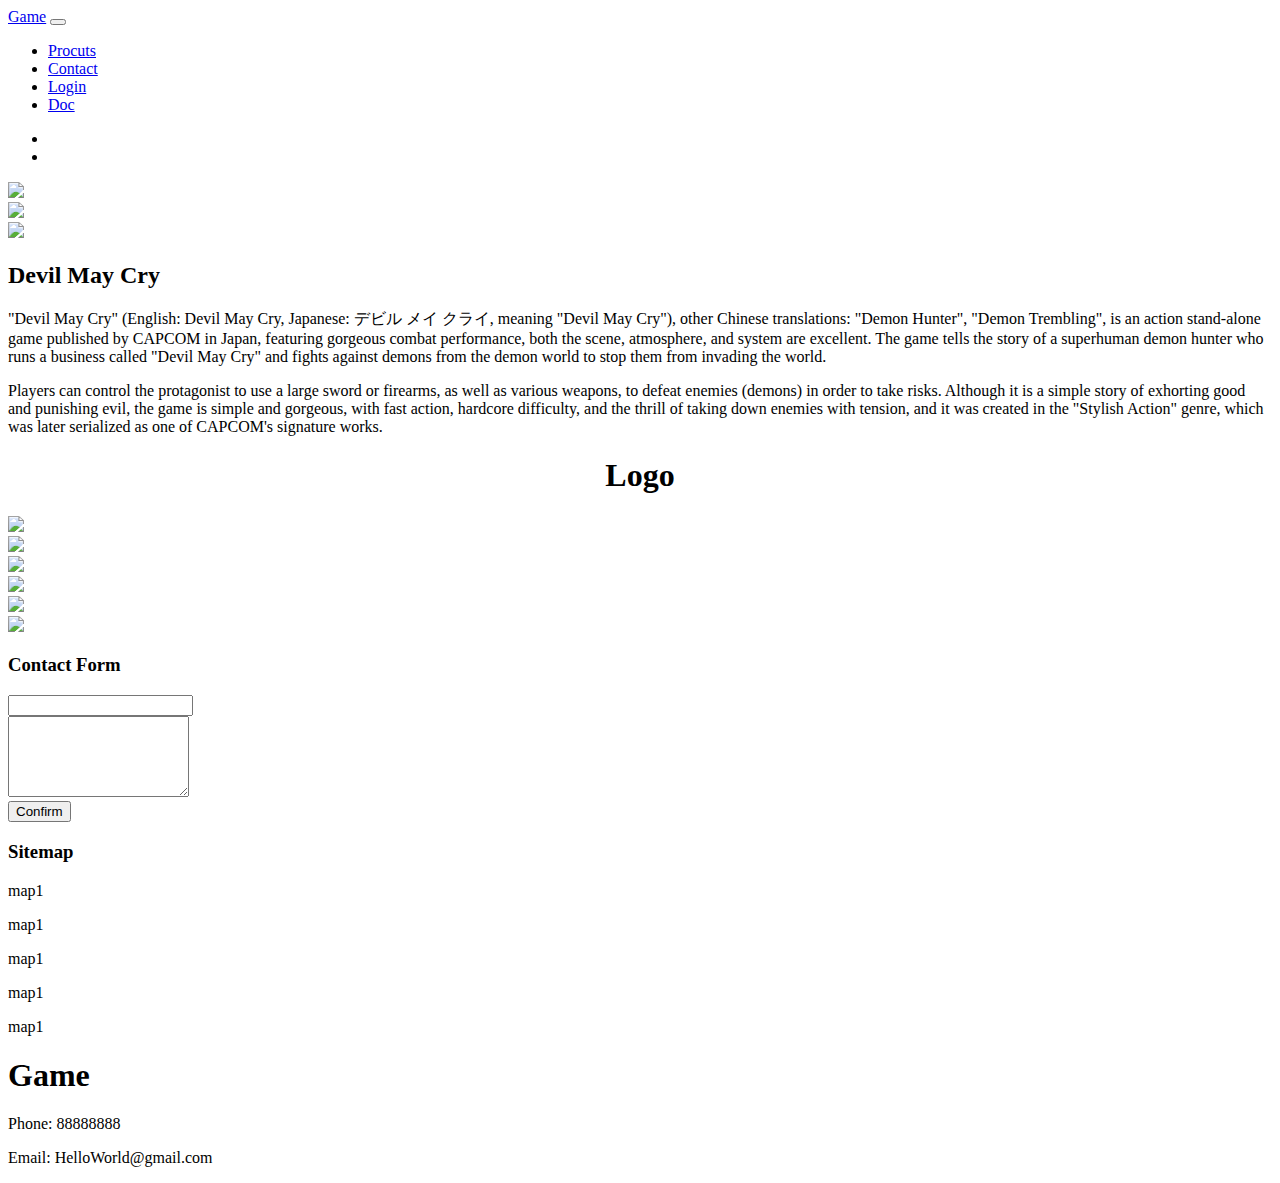
==== index.html @ e5aabcdd "Add files via upload" ====
<!DOCTYPE html>
<html lang="en">
  <head>
    <meta charset="UTF-8" />
    <meta name="viewport" content="width=device-width, initial-scale=1.0" />
    <title>Home</title>
    <link href="./css/bootstrap.min.css" rel="stylesheet" />
    <link href="./css/style.css" rel="stylesheet" />
    <script src="./js/jquery.min.js"></script>
    <script src="./js/bootstrap.min.js"></script>
    <script src="./js/popper.min.js"></script>
  </head>
  <body>
    <nav class="navbar navbar-expand-md bg-dark navbar-dark">
      <a class="navbar-brand" href="./index.html">Game</a>
      <button
        class="navbar-toggler"
        type="button"
        data-toggle="collapse"
        data-target="#collapsibleNavbar"
      >
        <span class="navbar-toggler-icon"></span>
      </button>
      <div class="collapse navbar-collapse" id="collapsibleNavbar">
        <ul class="navbar-nav">
          <li class="nav-item">
            <a class="nav-link" href="./list.html">Procuts</a>
          </li>
          <li class="nav-item">
            <a class="nav-link" href="./contact.html">Contact</a>
          </li>
          <li class="nav-item">
            <a class="nav-link" href="./login.html">Login</a>
          </li>
          <li class="nav-item">
            <a class="nav-link" href="./doc.html">Doc</a>
          </li>
        </ul>
      </div>
    </nav>
    <div class="container-fluid">
      <div id="demo" class="carousel slide banners mt-3" data-ride="carousel">
        <!-- 指示符 -->
        <ul class="carousel-indicators">
          <li data-target="#demo" data-slide-to="0" class="active"></li>
          <li data-target="#demo" data-slide-to="1"></li>
        </ul>
        <!-- 轮播图片 -->
        <div class="carousel-inner">
          <div class="carousel-item active">
            <img src="./images/banner1.jpg" />
          </div>
          <div class="carousel-item">
            <img src="./images/bannner3.jpg" />
          </div>
        </div>
        <!-- 左右切换按钮 -->
        <a class="carousel-control-prev" href="#demo" data-slide="prev">
          <span class="carousel-control-prev-icon"></span>
        </a>
        <a class="carousel-control-next" href="#demo" data-slide="next">
          <span class="carousel-control-next-icon"></span>
        </a>
      </div>
      <div class="row detail mt-5">
        <div class="2 col-md-4 text-center mt-2">
          <img class="" width="50%" src="./images/thumb.jpg" />
        </div>
        <div class="2 col-md-8 info">
          <h2 class="mt-2">Devil May Cry</h2>
          <p class="">
            "Devil May Cry" (English: Devil May Cry, Japanese: デビル メイ
            クライ, meaning "Devil May Cry"), other Chinese translations: "Demon
            Hunter", "Demon Trembling", is an action stand-alone game published
            by CAPCOM in Japan, featuring gorgeous combat performance, both the
            scene, atmosphere, and system are excellent. The game tells the
            story of a superhuman demon hunter who runs a business called "Devil
            May Cry" and fights against demons from the demon world to stop them
            from invading the world.
          </p>
          <p>
            Players can control the protagonist to use a large sword or
            firearms, as well as various weapons, to defeat enemies (demons) in
            order to take risks. Although it is a simple story of exhorting good
            and punishing evil, the game is simple and gorgeous, with fast
            action, hardcore difficulty, and the thrill of taking down enemies
            with tension, and it was created in the "Stylish Action" genre,
            which was later serialized as one of CAPCOM's signature works.
          </p>
        </div>
      </div>
      <div class="sponsons mt-3">
        <h1 align="center">Logo</h1>
        <div class="row logos text-center">
          <div class="col-md-2 mt-2">
            <img width="50" src="./images/xbox_.png" />
          </div>
          <div class="col-md-2 mt-2">
            <img width="50" src="./images/xiaomi.png" />
          </div>
          <div class="col-md-2 mt-2">
            <img width="50" src="./images/netease.png" />
          </div>
          <div class="col-md-2 mt-2">
            <img width="50" src="./images/Nintendo.png" />
          </div>
          <div class="col-md-2 mt-2">
            <img width="50" src="./images/steam.png" />
          </div>
          <div class="col-md-2 mt-2">
            <img width="50" src="./images/Sony.png" />
          </div>
        </div>
      </div>
      <footer>
        <div class="row text-center">
          <div class="col-md-4 col-sm-12 mt-5">
            <h3>Contact Form</h3>
            <form>
              <div class="form-group">
                <input class="form-control" />
              </div>
              <div class="form-group">
                <textarea rows="5" class="form-control"></textarea>
              </div>
              <div class="form-group">
                <button class="btn btn-primary">Confirm</button>
              </div>
            </form>
          </div>
          <div class="col-md-4 col-sm-12 mt-5">
            <h3>Sitemap</h3>
            <p>map1</p>
            <p>map1</p>
            <p>map1</p>
            <p>map1</p>
            <p>map1</p>
          </div>
          <div class="col-md-4 col-sm-12 mt-5">
            <h1>Game</h1>
            <p>Phone: 88888888</p>
            <p>Email: HelloWorld@gmail.com</p>
          </div>
        </div>
      </footer>
    </div>
  </body>
</html>
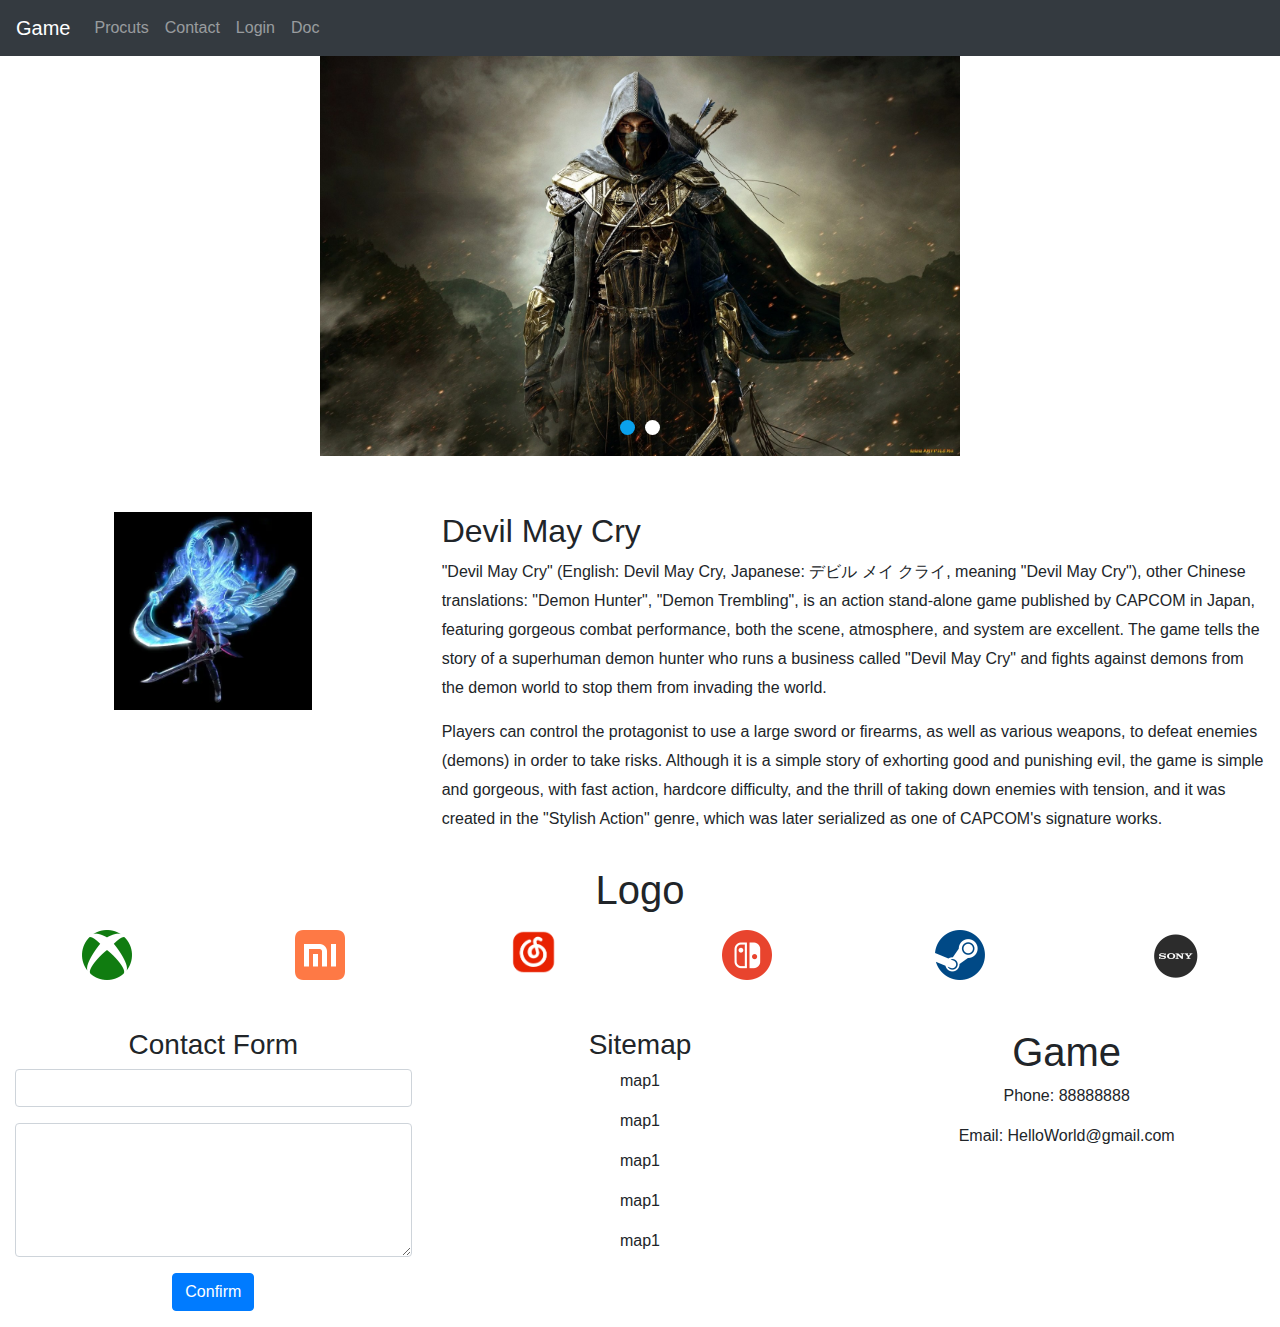
==== commit c718e175: "no message" ====
--- a/index.html
+++ b/index.html
@@ -4,11 +4,8 @@
     <meta charset="UTF-8" />
     <meta name="viewport" content="width=device-width, initial-scale=1.0" />
     <title>Home</title>
-    <link href="./css/bootstrap.min.css" rel="stylesheet" />
     <link href="./css/style.css" rel="stylesheet" />
-    <script src="./js/jquery.min.js"></script>
-    <script src="./js/bootstrap.min.js"></script>
-    <script src="./js/popper.min.js"></script>
+    <link href="./css/lunbo.css" rel="stylesheet" />
   </head>
   <body>
     <nav class="navbar navbar-expand-md bg-dark navbar-dark">
@@ -39,29 +36,29 @@
       </div>
     </nav>
     <div class="container-fluid">
-      <div id="demo" class="carousel slide banners mt-3" data-ride="carousel">
-        <!-- 指示符 -->
-        <ul class="carousel-indicators">
-          <li data-target="#demo" data-slide-to="0" class="active"></li>
-          <li data-target="#demo" data-slide-to="1"></li>
-        </ul>
-        <!-- 轮播图片 -->
-        <div class="carousel-inner">
-          <div class="carousel-item active">
-            <img src="./images/banner1.jpg" />
-          </div>
-          <div class="carousel-item">
-            <img src="./images/bannner3.jpg" />
-          </div>
+      <div class="" style="display: flex; justify-content: center">
+        <div class="box">
+          <!-- 移动的容器 -->
+          <ul class="list">
+            <!-- 轮播图片 -->
+            <li class="on">
+              <img src="./images/banner1.jpg" alt="" />
+            </li>
+            <li>
+              <img src="./images/bannner3.jpg" alt="" />
+            </li>
+          </ul>
+          <!-- 左右按钮 -->
+          <a class="btn prev" style="display: none">&lt;</a>
+          <a class="btn next" style="display: none">&gt;</a>
+          <!-- 分页器 -->
+          <ol class="page">
+            <li class="on"></li>
+            <li></li>
+          </ol>
         </div>
-        <!-- 左右切换按钮 -->
-        <a class="carousel-control-prev" href="#demo" data-slide="prev">
-          <span class="carousel-control-prev-icon"></span>
-        </a>
-        <a class="carousel-control-next" href="#demo" data-slide="next">
-          <span class="carousel-control-next-icon"></span>
-        </a>
       </div>
+
       <div class="row detail mt-5">
         <div class="2 col-md-4 text-center mt-2">
           <img class="" width="50%" src="./images/thumb.jpg" />
@@ -145,4 +142,5 @@
       </footer>
     </div>
   </body>
+<script src="js/lunbo.js"></script>
 </html>
--- a/css/style.css
+++ b/css/style.css
@@ -0,0 +1,10126 @@
+* {
+    padding: 0;
+    margin: 0;
+}
+
+.banners {
+
+}
+
+.banners .carousel-inner .carousel-item img {
+    width: 100%;
+}
+
+.detail .info {
+    line-height: 1.8;
+}
+
+.login-title {
+    margin: 0 auto;
+    font-weight: bold;
+    font-size: 40px;
+    text-align: center;
+    color: white;
+    margin-top: 10vh;
+}
+
+.login-box {
+    margin: 0 auto;
+    width: 500px;
+    height: 350px;
+    background-color: white;
+    border-radius: 5px;
+    margin-top: 20px;
+}
+
+.doc-container {
+    width: 1000px;
+    margin: 0 auto;
+    border: #20559B 2px solid;
+}
+
+.doc-container .doc-inner {
+    border: #20559B 2px solid;
+    margin: 5px;
+}
+
+.doc-theme-color {
+    color: #20559B;
+}
+
+.doc-title {
+    color: #20559B;
+}
+
+.doc-inner .main {
+    width: 850px;
+    min-height: 200px;
+    margin: 0 auto;
+    margin-bottom: 10px;
+}
+
+
+:root {
+    --blue: #007bff;
+    --indigo: #6610f2;
+    --purple: #6f42c1;
+    --pink: #e83e8c;
+    --red: #dc3545;
+    --orange: #fd7e14;
+    --yellow: #ffc107;
+    --green: #28a745;
+    --teal: #20c997;
+    --cyan: #17a2b8;
+    --white: #fff;
+    --gray: #6c757d;
+    --gray-dark: #343a40;
+    --primary: #007bff;
+    --secondary: #6c757d;
+    --success: #28a745;
+    --info: #17a2b8;
+    --warning: #ffc107;
+    --danger: #dc3545;
+    --light: #f8f9fa;
+    --dark: #343a40;
+    --breakpoint-xs: 0;
+    --breakpoint-sm: 576px;
+    --breakpoint-md: 768px;
+    --breakpoint-lg: 992px;
+    --breakpoint-xl: 1200px;
+    --font-family-sans-serif: -apple-system, BlinkMacSystemFont, "Segoe UI", Roboto, "Helvetica Neue", Arial, "Noto Sans", sans-serif, "Apple Color Emoji", "Segoe UI Emoji", "Segoe UI Symbol", "Noto Color Emoji";
+    --font-family-monospace: SFMono-Regular, Menlo, Monaco, Consolas, "Liberation Mono", "Courier New", monospace
+}
+
+*, ::after, ::before {
+    box-sizing: border-box
+}
+
+html {
+    font-family: sans-serif;
+    line-height: 1.15;
+    -webkit-text-size-adjust: 100%;
+    -webkit-tap-highlight-color: transparent
+}
+
+article, aside, figcaption, figure, footer, header, hgroup, main, nav, section {
+    display: block
+}
+
+body {
+    margin: 0;
+    font-family: -apple-system, BlinkMacSystemFont, "Segoe UI", Roboto, "Helvetica Neue", Arial, "Noto Sans", sans-serif, "Apple Color Emoji", "Segoe UI Emoji", "Segoe UI Symbol", "Noto Color Emoji";
+    font-size: 1rem;
+    font-weight: 400;
+    line-height: 1.5;
+    color: #212529;
+    text-align: left;
+    background-color: #fff
+}
+
+[tabindex="-1"]:focus {
+    outline: 0 !important
+}
+
+hr {
+    box-sizing: content-box;
+    height: 0;
+    overflow: visible
+}
+
+h1, h2, h3, h4, h5, h6 {
+    margin-top: 0;
+    margin-bottom: .5rem
+}
+
+p {
+    margin-top: 0;
+    margin-bottom: 1rem
+}
+
+abbr[data-original-title], abbr[title] {
+    text-decoration: underline;
+    -webkit-text-decoration: underline dotted;
+    text-decoration: underline dotted;
+    cursor: help;
+    border-bottom: 0;
+    -webkit-text-decoration-skip-ink: none;
+    text-decoration-skip-ink: none
+}
+
+address {
+    margin-bottom: 1rem;
+    font-style: normal;
+    line-height: inherit
+}
+
+dl, ol, ul {
+    margin-top: 0;
+    margin-bottom: 1rem
+}
+
+ol ol, ol ul, ul ol, ul ul {
+    margin-bottom: 0
+}
+
+dt {
+    font-weight: 700
+}
+
+dd {
+    margin-bottom: .5rem;
+    margin-left: 0
+}
+
+blockquote {
+    margin: 0 0 1rem
+}
+
+b, strong {
+    font-weight: bolder
+}
+
+small {
+    font-size: 80%
+}
+
+sub, sup {
+    position: relative;
+    font-size: 75%;
+    line-height: 0;
+    vertical-align: baseline
+}
+
+sub {
+    bottom: -.25em
+}
+
+sup {
+    top: -.5em
+}
+
+a {
+    color: #007bff;
+    text-decoration: none;
+    background-color: transparent
+}
+
+a:hover {
+    color: #0056b3;
+    text-decoration: underline
+}
+
+a:not([href]):not([tabindex]) {
+    color: inherit;
+    text-decoration: none
+}
+
+a:not([href]):not([tabindex]):focus, a:not([href]):not([tabindex]):hover {
+    color: inherit;
+    text-decoration: none
+}
+
+a:not([href]):not([tabindex]):focus {
+    outline: 0
+}
+
+code, kbd, pre, samp {
+    font-family: SFMono-Regular, Menlo, Monaco, Consolas, "Liberation Mono", "Courier New", monospace;
+    font-size: 1em
+}
+
+pre {
+    margin-top: 0;
+    margin-bottom: 1rem;
+    overflow: auto
+}
+
+figure {
+    margin: 0 0 1rem
+}
+
+img {
+    vertical-align: middle;
+    border-style: none
+}
+
+svg {
+    overflow: hidden;
+    vertical-align: middle
+}
+
+table {
+    border-collapse: collapse
+}
+
+caption {
+    padding-top: .75rem;
+    padding-bottom: .75rem;
+    color: #6c757d;
+    text-align: left;
+    caption-side: bottom
+}
+
+th {
+    text-align: inherit
+}
+
+label {
+    display: inline-block;
+    margin-bottom: .5rem
+}
+
+button {
+    border-radius: 0
+}
+
+button:focus {
+    outline: 1px dotted;
+    outline: 5px auto -webkit-focus-ring-color
+}
+
+button, input, optgroup, select, textarea {
+    margin: 0;
+    font-family: inherit;
+    font-size: inherit;
+    line-height: inherit
+}
+
+button, input {
+    overflow: visible
+}
+
+button, select {
+    text-transform: none
+}
+
+select {
+    word-wrap: normal
+}
+
+[type=button], [type=reset], [type=submit], button {
+    -webkit-appearance: button
+}
+
+[type=button]:not(:disabled), [type=reset]:not(:disabled), [type=submit]:not(:disabled), button:not(:disabled) {
+    cursor: pointer
+}
+
+[type=button]::-moz-focus-inner, [type=reset]::-moz-focus-inner, [type=submit]::-moz-focus-inner, button::-moz-focus-inner {
+    padding: 0;
+    border-style: none
+}
+
+input[type=checkbox], input[type=radio] {
+    box-sizing: border-box;
+    padding: 0
+}
+
+input[type=date], input[type=datetime-local], input[type=month], input[type=time] {
+    -webkit-appearance: listbox
+}
+
+textarea {
+    overflow: auto;
+    resize: vertical
+}
+
+fieldset {
+    min-width: 0;
+    padding: 0;
+    margin: 0;
+    border: 0
+}
+
+legend {
+    display: block;
+    width: 100%;
+    max-width: 100%;
+    padding: 0;
+    margin-bottom: .5rem;
+    font-size: 1.5rem;
+    line-height: inherit;
+    color: inherit;
+    white-space: normal
+}
+
+progress {
+    vertical-align: baseline
+}
+
+[type=number]::-webkit-inner-spin-button, [type=number]::-webkit-outer-spin-button {
+    height: auto
+}
+
+[type=search] {
+    outline-offset: -2px;
+    -webkit-appearance: none
+}
+
+[type=search]::-webkit-search-decoration {
+    -webkit-appearance: none
+}
+
+::-webkit-file-upload-button {
+    font: inherit;
+    -webkit-appearance: button
+}
+
+output {
+    display: inline-block
+}
+
+summary {
+    display: list-item;
+    cursor: pointer
+}
+
+template {
+    display: none
+}
+
+[hidden] {
+    display: none !important
+}
+
+.h1, .h2, .h3, .h4, .h5, .h6, h1, h2, h3, h4, h5, h6 {
+    margin-bottom: .5rem;
+    font-weight: 500;
+    line-height: 1.2
+}
+
+.h1, h1 {
+    font-size: 2.5rem
+}
+
+.h2, h2 {
+    font-size: 2rem
+}
+
+.h3, h3 {
+    font-size: 1.75rem
+}
+
+.h4, h4 {
+    font-size: 1.5rem
+}
+
+.h5, h5 {
+    font-size: 1.25rem
+}
+
+.h6, h6 {
+    font-size: 1rem
+}
+
+.lead {
+    font-size: 1.25rem;
+    font-weight: 300
+}
+
+.display-1 {
+    font-size: 6rem;
+    font-weight: 300;
+    line-height: 1.2
+}
+
+.display-2 {
+    font-size: 5.5rem;
+    font-weight: 300;
+    line-height: 1.2
+}
+
+.display-3 {
+    font-size: 4.5rem;
+    font-weight: 300;
+    line-height: 1.2
+}
+
+.display-4 {
+    font-size: 3.5rem;
+    font-weight: 300;
+    line-height: 1.2
+}
+
+hr {
+    margin-top: 1rem;
+    margin-bottom: 1rem;
+    border: 0;
+    border-top: 1px solid rgba(0, 0, 0, .1)
+}
+
+.small, small {
+    font-size: 80%;
+    font-weight: 400
+}
+
+.mark, mark {
+    padding: .2em;
+    background-color: #fcf8e3
+}
+
+.list-unstyled {
+    padding-left: 0;
+    list-style: none
+}
+
+.list-inline {
+    padding-left: 0;
+    list-style: none
+}
+
+.list-inline-item {
+    display: inline-block
+}
+
+.list-inline-item:not(:last-child) {
+    margin-right: .5rem
+}
+
+.initialism {
+    font-size: 90%;
+    text-transform: uppercase
+}
+
+.blockquote {
+    margin-bottom: 1rem;
+    font-size: 1.25rem
+}
+
+.blockquote-footer {
+    display: block;
+    font-size: 80%;
+    color: #6c757d
+}
+
+.blockquote-footer::before {
+    content: "\2014\00A0"
+}
+
+.img-fluid {
+    max-width: 100%;
+    height: auto
+}
+
+.img-thumbnail {
+    padding: .25rem;
+    background-color: #fff;
+    border: 1px solid #dee2e6;
+    border-radius: .25rem;
+    max-width: 100%;
+    height: auto
+}
+
+.figure {
+    display: inline-block
+}
+
+.figure-img {
+    margin-bottom: .5rem;
+    line-height: 1
+}
+
+.figure-caption {
+    font-size: 90%;
+    color: #6c757d
+}
+
+code {
+    font-size: 87.5%;
+    color: #e83e8c;
+    word-break: break-word
+}
+
+a > code {
+    color: inherit
+}
+
+kbd {
+    padding: .2rem .4rem;
+    font-size: 87.5%;
+    color: #fff;
+    background-color: #212529;
+    border-radius: .2rem
+}
+
+kbd kbd {
+    padding: 0;
+    font-size: 100%;
+    font-weight: 700
+}
+
+pre {
+    display: block;
+    font-size: 87.5%;
+    color: #212529
+}
+
+pre code {
+    font-size: inherit;
+    color: inherit;
+    word-break: normal
+}
+
+.pre-scrollable {
+    max-height: 340px;
+    overflow-y: scroll
+}
+
+.container {
+    width: 100%;
+    padding-right: 15px;
+    padding-left: 15px;
+    margin-right: auto;
+    margin-left: auto
+}
+
+@media (min-width: 576px) {
+    .container {
+        max-width: 540px
+    }
+}
+
+@media (min-width: 768px) {
+    .container {
+        max-width: 720px
+    }
+}
+
+@media (min-width: 992px) {
+    .container {
+        max-width: 960px
+    }
+}
+
+@media (min-width: 1200px) {
+    .container {
+        max-width: 1140px
+    }
+}
+
+.container-fluid {
+    width: 100%;
+    padding-right: 15px;
+    padding-left: 15px;
+    margin-right: auto;
+    margin-left: auto
+}
+
+.row {
+    display: -ms-flexbox;
+    display: flex;
+    -ms-flex-wrap: wrap;
+    flex-wrap: wrap;
+    margin-right: -15px;
+    margin-left: -15px
+}
+
+.no-gutters {
+    margin-right: 0;
+    margin-left: 0
+}
+
+.no-gutters > .col, .no-gutters > [class*=col-] {
+    padding-right: 0;
+    padding-left: 0
+}
+
+.col, .col-1, .col-10, .col-11, .col-12, .col-2, .col-3, .col-4, .col-5, .col-6, .col-7, .col-8, .col-9, .col-auto, .col-lg, .col-lg-1, .col-lg-10, .col-lg-11, .col-lg-12, .col-lg-2, .col-lg-3, .col-lg-4, .col-lg-5, .col-lg-6, .col-lg-7, .col-lg-8, .col-lg-9, .col-lg-auto, .col-md, .col-md-1, .col-md-10, .col-md-11, .col-md-12, .col-md-2, .col-md-3, .col-md-4, .col-md-5, .col-md-6, .col-md-7, .col-md-8, .col-md-9, .col-md-auto, .col-sm, .col-sm-1, .col-sm-10, .col-sm-11, .col-sm-12, .col-sm-2, .col-sm-3, .col-sm-4, .col-sm-5, .col-sm-6, .col-sm-7, .col-sm-8, .col-sm-9, .col-sm-auto, .col-xl, .col-xl-1, .col-xl-10, .col-xl-11, .col-xl-12, .col-xl-2, .col-xl-3, .col-xl-4, .col-xl-5, .col-xl-6, .col-xl-7, .col-xl-8, .col-xl-9, .col-xl-auto {
+    position: relative;
+    width: 100%;
+    padding-right: 15px;
+    padding-left: 15px
+}
+
+.col {
+    -ms-flex-preferred-size: 0;
+    flex-basis: 0;
+    -ms-flex-positive: 1;
+    flex-grow: 1;
+    max-width: 100%
+}
+
+.col-auto {
+    -ms-flex: 0 0 auto;
+    flex: 0 0 auto;
+    width: auto;
+    max-width: 100%
+}
+
+.col-1 {
+    -ms-flex: 0 0 8.333333%;
+    flex: 0 0 8.333333%;
+    max-width: 8.333333%
+}
+
+.col-2 {
+    -ms-flex: 0 0 16.666667%;
+    flex: 0 0 16.666667%;
+    max-width: 16.666667%
+}
+
+.col-3 {
+    -ms-flex: 0 0 25%;
+    flex: 0 0 25%;
+    max-width: 25%
+}
+
+.col-4 {
+    -ms-flex: 0 0 33.333333%;
+    flex: 0 0 33.333333%;
+    max-width: 33.333333%
+}
+
+.col-5 {
+    -ms-flex: 0 0 41.666667%;
+    flex: 0 0 41.666667%;
+    max-width: 41.666667%
+}
+
+.col-6 {
+    -ms-flex: 0 0 50%;
+    flex: 0 0 50%;
+    max-width: 50%
+}
+
+.col-7 {
+    -ms-flex: 0 0 58.333333%;
+    flex: 0 0 58.333333%;
+    max-width: 58.333333%
+}
+
+.col-8 {
+    -ms-flex: 0 0 66.666667%;
+    flex: 0 0 66.666667%;
+    max-width: 66.666667%
+}
+
+.col-9 {
+    -ms-flex: 0 0 75%;
+    flex: 0 0 75%;
+    max-width: 75%
+}
+
+.col-10 {
+    -ms-flex: 0 0 83.333333%;
+    flex: 0 0 83.333333%;
+    max-width: 83.333333%
+}
+
+.col-11 {
+    -ms-flex: 0 0 91.666667%;
+    flex: 0 0 91.666667%;
+    max-width: 91.666667%
+}
+
+.col-12 {
+    -ms-flex: 0 0 100%;
+    flex: 0 0 100%;
+    max-width: 100%
+}
+
+.order-first {
+    -ms-flex-order: -1;
+    order: -1
+}
+
+.order-last {
+    -ms-flex-order: 13;
+    order: 13
+}
+
+.order-0 {
+    -ms-flex-order: 0;
+    order: 0
+}
+
+.order-1 {
+    -ms-flex-order: 1;
+    order: 1
+}
+
+.order-2 {
+    -ms-flex-order: 2;
+    order: 2
+}
+
+.order-3 {
+    -ms-flex-order: 3;
+    order: 3
+}
+
+.order-4 {
+    -ms-flex-order: 4;
+    order: 4
+}
+
+.order-5 {
+    -ms-flex-order: 5;
+    order: 5
+}
+
+.order-6 {
+    -ms-flex-order: 6;
+    order: 6
+}
+
+.order-7 {
+    -ms-flex-order: 7;
+    order: 7
+}
+
+.order-8 {
+    -ms-flex-order: 8;
+    order: 8
+}
+
+.order-9 {
+    -ms-flex-order: 9;
+    order: 9
+}
+
+.order-10 {
+    -ms-flex-order: 10;
+    order: 10
+}
+
+.order-11 {
+    -ms-flex-order: 11;
+    order: 11
+}
+
+.order-12 {
+    -ms-flex-order: 12;
+    order: 12
+}
+
+.offset-1 {
+    margin-left: 8.333333%
+}
+
+.offset-2 {
+    margin-left: 16.666667%
+}
+
+.offset-3 {
+    margin-left: 25%
+}
+
+.offset-4 {
+    margin-left: 33.333333%
+}
+
+.offset-5 {
+    margin-left: 41.666667%
+}
+
+.offset-6 {
+    margin-left: 50%
+}
+
+.offset-7 {
+    margin-left: 58.333333%
+}
+
+.offset-8 {
+    margin-left: 66.666667%
+}
+
+.offset-9 {
+    margin-left: 75%
+}
+
+.offset-10 {
+    margin-left: 83.333333%
+}
+
+.offset-11 {
+    margin-left: 91.666667%
+}
+
+@media (min-width: 576px) {
+    .col-sm {
+        -ms-flex-preferred-size: 0;
+        flex-basis: 0;
+        -ms-flex-positive: 1;
+        flex-grow: 1;
+        max-width: 100%
+    }
+
+    .col-sm-auto {
+        -ms-flex: 0 0 auto;
+        flex: 0 0 auto;
+        width: auto;
+        max-width: 100%
+    }
+
+    .col-sm-1 {
+        -ms-flex: 0 0 8.333333%;
+        flex: 0 0 8.333333%;
+        max-width: 8.333333%
+    }
+
+    .col-sm-2 {
+        -ms-flex: 0 0 16.666667%;
+        flex: 0 0 16.666667%;
+        max-width: 16.666667%
+    }
+
+    .col-sm-3 {
+        -ms-flex: 0 0 25%;
+        flex: 0 0 25%;
+        max-width: 25%
+    }
+
+    .col-sm-4 {
+        -ms-flex: 0 0 33.333333%;
+        flex: 0 0 33.333333%;
+        max-width: 33.333333%
+    }
+
+    .col-sm-5 {
+        -ms-flex: 0 0 41.666667%;
+        flex: 0 0 41.666667%;
+        max-width: 41.666667%
+    }
+
+    .col-sm-6 {
+        -ms-flex: 0 0 50%;
+        flex: 0 0 50%;
+        max-width: 50%
+    }
+
+    .col-sm-7 {
+        -ms-flex: 0 0 58.333333%;
+        flex: 0 0 58.333333%;
+        max-width: 58.333333%
+    }
+
+    .col-sm-8 {
+        -ms-flex: 0 0 66.666667%;
+        flex: 0 0 66.666667%;
+        max-width: 66.666667%
+    }
+
+    .col-sm-9 {
+        -ms-flex: 0 0 75%;
+        flex: 0 0 75%;
+        max-width: 75%
+    }
+
+    .col-sm-10 {
+        -ms-flex: 0 0 83.333333%;
+        flex: 0 0 83.333333%;
+        max-width: 83.333333%
+    }
+
+    .col-sm-11 {
+        -ms-flex: 0 0 91.666667%;
+        flex: 0 0 91.666667%;
+        max-width: 91.666667%
+    }
+
+    .col-sm-12 {
+        -ms-flex: 0 0 100%;
+        flex: 0 0 100%;
+        max-width: 100%
+    }
+
+    .order-sm-first {
+        -ms-flex-order: -1;
+        order: -1
+    }
+
+    .order-sm-last {
+        -ms-flex-order: 13;
+        order: 13
+    }
+
+    .order-sm-0 {
+        -ms-flex-order: 0;
+        order: 0
+    }
+
+    .order-sm-1 {
+        -ms-flex-order: 1;
+        order: 1
+    }
+
+    .order-sm-2 {
+        -ms-flex-order: 2;
+        order: 2
+    }
+
+    .order-sm-3 {
+        -ms-flex-order: 3;
+        order: 3
+    }
+
+    .order-sm-4 {
+        -ms-flex-order: 4;
+        order: 4
+    }
+
+    .order-sm-5 {
+        -ms-flex-order: 5;
+        order: 5
+    }
+
+    .order-sm-6 {
+        -ms-flex-order: 6;
+        order: 6
+    }
+
+    .order-sm-7 {
+        -ms-flex-order: 7;
+        order: 7
+    }
+
+    .order-sm-8 {
+        -ms-flex-order: 8;
+        order: 8
+    }
+
+    .order-sm-9 {
+        -ms-flex-order: 9;
+        order: 9
+    }
+
+    .order-sm-10 {
+        -ms-flex-order: 10;
+        order: 10
+    }
+
+    .order-sm-11 {
+        -ms-flex-order: 11;
+        order: 11
+    }
+
+    .order-sm-12 {
+        -ms-flex-order: 12;
+        order: 12
+    }
+
+    .offset-sm-0 {
+        margin-left: 0
+    }
+
+    .offset-sm-1 {
+        margin-left: 8.333333%
+    }
+
+    .offset-sm-2 {
+        margin-left: 16.666667%
+    }
+
+    .offset-sm-3 {
+        margin-left: 25%
+    }
+
+    .offset-sm-4 {
+        margin-left: 33.333333%
+    }
+
+    .offset-sm-5 {
+        margin-left: 41.666667%
+    }
+
+    .offset-sm-6 {
+        margin-left: 50%
+    }
+
+    .offset-sm-7 {
+        margin-left: 58.333333%
+    }
+
+    .offset-sm-8 {
+        margin-left: 66.666667%
+    }
+
+    .offset-sm-9 {
+        margin-left: 75%
+    }
+
+    .offset-sm-10 {
+        margin-left: 83.333333%
+    }
+
+    .offset-sm-11 {
+        margin-left: 91.666667%
+    }
+}
+
+@media (min-width: 768px) {
+    .col-md {
+        -ms-flex-preferred-size: 0;
+        flex-basis: 0;
+        -ms-flex-positive: 1;
+        flex-grow: 1;
+        max-width: 100%
+    }
+
+    .col-md-auto {
+        -ms-flex: 0 0 auto;
+        flex: 0 0 auto;
+        width: auto;
+        max-width: 100%
+    }
+
+    .col-md-1 {
+        -ms-flex: 0 0 8.333333%;
+        flex: 0 0 8.333333%;
+        max-width: 8.333333%
+    }
+
+    .col-md-2 {
+        -ms-flex: 0 0 16.666667%;
+        flex: 0 0 16.666667%;
+        max-width: 16.666667%
+    }
+
+    .col-md-3 {
+        -ms-flex: 0 0 25%;
+        flex: 0 0 25%;
+        max-width: 25%
+    }
+
+    .col-md-4 {
+        -ms-flex: 0 0 33.333333%;
+        flex: 0 0 33.333333%;
+        max-width: 33.333333%
+    }
+
+    .col-md-5 {
+        -ms-flex: 0 0 41.666667%;
+        flex: 0 0 41.666667%;
+        max-width: 41.666667%
+    }
+
+    .col-md-6 {
+        -ms-flex: 0 0 50%;
+        flex: 0 0 50%;
+        max-width: 50%
+    }
+
+    .col-md-7 {
+        -ms-flex: 0 0 58.333333%;
+        flex: 0 0 58.333333%;
+        max-width: 58.333333%
+    }
+
+    .col-md-8 {
+        -ms-flex: 0 0 66.666667%;
+        flex: 0 0 66.666667%;
+        max-width: 66.666667%
+    }
+
+    .col-md-9 {
+        -ms-flex: 0 0 75%;
+        flex: 0 0 75%;
+        max-width: 75%
+    }
+
+    .col-md-10 {
+        -ms-flex: 0 0 83.333333%;
+        flex: 0 0 83.333333%;
+        max-width: 83.333333%
+    }
+
+    .col-md-11 {
+        -ms-flex: 0 0 91.666667%;
+        flex: 0 0 91.666667%;
+        max-width: 91.666667%
+    }
+
+    .col-md-12 {
+        -ms-flex: 0 0 100%;
+        flex: 0 0 100%;
+        max-width: 100%
+    }
+
+    .order-md-first {
+        -ms-flex-order: -1;
+        order: -1
+    }
+
+    .order-md-last {
+        -ms-flex-order: 13;
+        order: 13
+    }
+
+    .order-md-0 {
+        -ms-flex-order: 0;
+        order: 0
+    }
+
+    .order-md-1 {
+        -ms-flex-order: 1;
+        order: 1
+    }
+
+    .order-md-2 {
+        -ms-flex-order: 2;
+        order: 2
+    }
+
+    .order-md-3 {
+        -ms-flex-order: 3;
+        order: 3
+    }
+
+    .order-md-4 {
+        -ms-flex-order: 4;
+        order: 4
+    }
+
+    .order-md-5 {
+        -ms-flex-order: 5;
+        order: 5
+    }
+
+    .order-md-6 {
+        -ms-flex-order: 6;
+        order: 6
+    }
+
+    .order-md-7 {
+        -ms-flex-order: 7;
+        order: 7
+    }
+
+    .order-md-8 {
+        -ms-flex-order: 8;
+        order: 8
+    }
+
+    .order-md-9 {
+        -ms-flex-order: 9;
+        order: 9
+    }
+
+    .order-md-10 {
+        -ms-flex-order: 10;
+        order: 10
+    }
+
+    .order-md-11 {
+        -ms-flex-order: 11;
+        order: 11
+    }
+
+    .order-md-12 {
+        -ms-flex-order: 12;
+        order: 12
+    }
+
+    .offset-md-0 {
+        margin-left: 0
+    }
+
+    .offset-md-1 {
+        margin-left: 8.333333%
+    }
+
+    .offset-md-2 {
+        margin-left: 16.666667%
+    }
+
+    .offset-md-3 {
+        margin-left: 25%
+    }
+
+    .offset-md-4 {
+        margin-left: 33.333333%
+    }
+
+    .offset-md-5 {
+        margin-left: 41.666667%
+    }
+
+    .offset-md-6 {
+        margin-left: 50%
+    }
+
+    .offset-md-7 {
+        margin-left: 58.333333%
+    }
+
+    .offset-md-8 {
+        margin-left: 66.666667%
+    }
+
+    .offset-md-9 {
+        margin-left: 75%
+    }
+
+    .offset-md-10 {
+        margin-left: 83.333333%
+    }
+
+    .offset-md-11 {
+        margin-left: 91.666667%
+    }
+}
+
+@media (min-width: 992px) {
+    .col-lg {
+        -ms-flex-preferred-size: 0;
+        flex-basis: 0;
+        -ms-flex-positive: 1;
+        flex-grow: 1;
+        max-width: 100%
+    }
+
+    .col-lg-auto {
+        -ms-flex: 0 0 auto;
+        flex: 0 0 auto;
+        width: auto;
+        max-width: 100%
+    }
+
+    .col-lg-1 {
+        -ms-flex: 0 0 8.333333%;
+        flex: 0 0 8.333333%;
+        max-width: 8.333333%
+    }
+
+    .col-lg-2 {
+        -ms-flex: 0 0 16.666667%;
+        flex: 0 0 16.666667%;
+        max-width: 16.666667%
+    }
+
+    .col-lg-3 {
+        -ms-flex: 0 0 25%;
+        flex: 0 0 25%;
+        max-width: 25%
+    }
+
+    .col-lg-4 {
+        -ms-flex: 0 0 33.333333%;
+        flex: 0 0 33.333333%;
+        max-width: 33.333333%
+    }
+
+    .col-lg-5 {
+        -ms-flex: 0 0 41.666667%;
+        flex: 0 0 41.666667%;
+        max-width: 41.666667%
+    }
+
+    .col-lg-6 {
+        -ms-flex: 0 0 50%;
+        flex: 0 0 50%;
+        max-width: 50%
+    }
+
+    .col-lg-7 {
+        -ms-flex: 0 0 58.333333%;
+        flex: 0 0 58.333333%;
+        max-width: 58.333333%
+    }
+
+    .col-lg-8 {
+        -ms-flex: 0 0 66.666667%;
+        flex: 0 0 66.666667%;
+        max-width: 66.666667%
+    }
+
+    .col-lg-9 {
+        -ms-flex: 0 0 75%;
+        flex: 0 0 75%;
+        max-width: 75%
+    }
+
+    .col-lg-10 {
+        -ms-flex: 0 0 83.333333%;
+        flex: 0 0 83.333333%;
+        max-width: 83.333333%
+    }
+
+    .col-lg-11 {
+        -ms-flex: 0 0 91.666667%;
+        flex: 0 0 91.666667%;
+        max-width: 91.666667%
+    }
+
+    .col-lg-12 {
+        -ms-flex: 0 0 100%;
+        flex: 0 0 100%;
+        max-width: 100%
+    }
+
+    .order-lg-first {
+        -ms-flex-order: -1;
+        order: -1
+    }
+
+    .order-lg-last {
+        -ms-flex-order: 13;
+        order: 13
+    }
+
+    .order-lg-0 {
+        -ms-flex-order: 0;
+        order: 0
+    }
+
+    .order-lg-1 {
+        -ms-flex-order: 1;
+        order: 1
+    }
+
+    .order-lg-2 {
+        -ms-flex-order: 2;
+        order: 2
+    }
+
+    .order-lg-3 {
+        -ms-flex-order: 3;
+        order: 3
+    }
+
+    .order-lg-4 {
+        -ms-flex-order: 4;
+        order: 4
+    }
+
+    .order-lg-5 {
+        -ms-flex-order: 5;
+        order: 5
+    }
+
+    .order-lg-6 {
+        -ms-flex-order: 6;
+        order: 6
+    }
+
+    .order-lg-7 {
+        -ms-flex-order: 7;
+        order: 7
+    }
+
+    .order-lg-8 {
+        -ms-flex-order: 8;
+        order: 8
+    }
+
+    .order-lg-9 {
+        -ms-flex-order: 9;
+        order: 9
+    }
+
+    .order-lg-10 {
+        -ms-flex-order: 10;
+        order: 10
+    }
+
+    .order-lg-11 {
+        -ms-flex-order: 11;
+        order: 11
+    }
+
+    .order-lg-12 {
+        -ms-flex-order: 12;
+        order: 12
+    }
+
+    .offset-lg-0 {
+        margin-left: 0
+    }
+
+    .offset-lg-1 {
+        margin-left: 8.333333%
+    }
+
+    .offset-lg-2 {
+        margin-left: 16.666667%
+    }
+
+    .offset-lg-3 {
+        margin-left: 25%
+    }
+
+    .offset-lg-4 {
+        margin-left: 33.333333%
+    }
+
+    .offset-lg-5 {
+        margin-left: 41.666667%
+    }
+
+    .offset-lg-6 {
+        margin-left: 50%
+    }
+
+    .offset-lg-7 {
+        margin-left: 58.333333%
+    }
+
+    .offset-lg-8 {
+        margin-left: 66.666667%
+    }
+
+    .offset-lg-9 {
+        margin-left: 75%
+    }
+
+    .offset-lg-10 {
+        margin-left: 83.333333%
+    }
+
+    .offset-lg-11 {
+        margin-left: 91.666667%
+    }
+}
+
+@media (min-width: 1200px) {
+    .col-xl {
+        -ms-flex-preferred-size: 0;
+        flex-basis: 0;
+        -ms-flex-positive: 1;
+        flex-grow: 1;
+        max-width: 100%
+    }
+
+    .col-xl-auto {
+        -ms-flex: 0 0 auto;
+        flex: 0 0 auto;
+        width: auto;
+        max-width: 100%
+    }
+
+    .col-xl-1 {
+        -ms-flex: 0 0 8.333333%;
+        flex: 0 0 8.333333%;
+        max-width: 8.333333%
+    }
+
+    .col-xl-2 {
+        -ms-flex: 0 0 16.666667%;
+        flex: 0 0 16.666667%;
+        max-width: 16.666667%
+    }
+
+    .col-xl-3 {
+        -ms-flex: 0 0 25%;
+        flex: 0 0 25%;
+        max-width: 25%
+    }
+
+    .col-xl-4 {
+        -ms-flex: 0 0 33.333333%;
+        flex: 0 0 33.333333%;
+        max-width: 33.333333%
+    }
+
+    .col-xl-5 {
+        -ms-flex: 0 0 41.666667%;
+        flex: 0 0 41.666667%;
+        max-width: 41.666667%
+    }
+
+    .col-xl-6 {
+        -ms-flex: 0 0 50%;
+        flex: 0 0 50%;
+        max-width: 50%
+    }
+
+    .col-xl-7 {
+        -ms-flex: 0 0 58.333333%;
+        flex: 0 0 58.333333%;
+        max-width: 58.333333%
+    }
+
+    .col-xl-8 {
+        -ms-flex: 0 0 66.666667%;
+        flex: 0 0 66.666667%;
+        max-width: 66.666667%
+    }
+
+    .col-xl-9 {
+        -ms-flex: 0 0 75%;
+        flex: 0 0 75%;
+        max-width: 75%
+    }
+
+    .col-xl-10 {
+        -ms-flex: 0 0 83.333333%;
+        flex: 0 0 83.333333%;
+        max-width: 83.333333%
+    }
+
+    .col-xl-11 {
+        -ms-flex: 0 0 91.666667%;
+        flex: 0 0 91.666667%;
+        max-width: 91.666667%
+    }
+
+    .col-xl-12 {
+        -ms-flex: 0 0 100%;
+        flex: 0 0 100%;
+        max-width: 100%
+    }
+
+    .order-xl-first {
+        -ms-flex-order: -1;
+        order: -1
+    }
+
+    .order-xl-last {
+        -ms-flex-order: 13;
+        order: 13
+    }
+
+    .order-xl-0 {
+        -ms-flex-order: 0;
+        order: 0
+    }
+
+    .order-xl-1 {
+        -ms-flex-order: 1;
+        order: 1
+    }
+
+    .order-xl-2 {
+        -ms-flex-order: 2;
+        order: 2
+    }
+
+    .order-xl-3 {
+        -ms-flex-order: 3;
+        order: 3
+    }
+
+    .order-xl-4 {
+        -ms-flex-order: 4;
+        order: 4
+    }
+
+    .order-xl-5 {
+        -ms-flex-order: 5;
+        order: 5
+    }
+
+    .order-xl-6 {
+        -ms-flex-order: 6;
+        order: 6
+    }
+
+    .order-xl-7 {
+        -ms-flex-order: 7;
+        order: 7
+    }
+
+    .order-xl-8 {
+        -ms-flex-order: 8;
+        order: 8
+    }
+
+    .order-xl-9 {
+        -ms-flex-order: 9;
+        order: 9
+    }
+
+    .order-xl-10 {
+        -ms-flex-order: 10;
+        order: 10
+    }
+
+    .order-xl-11 {
+        -ms-flex-order: 11;
+        order: 11
+    }
+
+    .order-xl-12 {
+        -ms-flex-order: 12;
+        order: 12
+    }
+
+    .offset-xl-0 {
+        margin-left: 0
+    }
+
+    .offset-xl-1 {
+        margin-left: 8.333333%
+    }
+
+    .offset-xl-2 {
+        margin-left: 16.666667%
+    }
+
+    .offset-xl-3 {
+        margin-left: 25%
+    }
+
+    .offset-xl-4 {
+        margin-left: 33.333333%
+    }
+
+    .offset-xl-5 {
+        margin-left: 41.666667%
+    }
+
+    .offset-xl-6 {
+        margin-left: 50%
+    }
+
+    .offset-xl-7 {
+        margin-left: 58.333333%
+    }
+
+    .offset-xl-8 {
+        margin-left: 66.666667%
+    }
+
+    .offset-xl-9 {
+        margin-left: 75%
+    }
+
+    .offset-xl-10 {
+        margin-left: 83.333333%
+    }
+
+    .offset-xl-11 {
+        margin-left: 91.666667%
+    }
+}
+
+.table {
+    width: 100%;
+    margin-bottom: 1rem;
+    color: #212529
+}
+
+.table td, .table th {
+    padding: .75rem;
+    vertical-align: top;
+    border-top: 1px solid #dee2e6
+}
+
+.table thead th {
+    vertical-align: bottom;
+    border-bottom: 2px solid #dee2e6
+}
+
+.table tbody + tbody {
+    border-top: 2px solid #dee2e6
+}
+
+.table-sm td, .table-sm th {
+    padding: .3rem
+}
+
+.table-bordered {
+    border: 1px solid #dee2e6
+}
+
+.table-bordered td, .table-bordered th {
+    border: 1px solid #dee2e6
+}
+
+.table-bordered thead td, .table-bordered thead th {
+    border-bottom-width: 2px
+}
+
+.table-borderless tbody + tbody, .table-borderless td, .table-borderless th, .table-borderless thead th {
+    border: 0
+}
+
+.table-striped tbody tr:nth-of-type(odd) {
+    background-color: rgba(0, 0, 0, .05)
+}
+
+.table-hover tbody tr:hover {
+    color: #212529;
+    background-color: rgba(0, 0, 0, .075)
+}
+
+.table-primary, .table-primary > td, .table-primary > th {
+    background-color: #b8daff
+}
+
+.table-primary tbody + tbody, .table-primary td, .table-primary th, .table-primary thead th {
+    border-color: #7abaff
+}
+
+.table-hover .table-primary:hover {
+    background-color: #9fcdff
+}
+
+.table-hover .table-primary:hover > td, .table-hover .table-primary:hover > th {
+    background-color: #9fcdff
+}
+
+.table-secondary, .table-secondary > td, .table-secondary > th {
+    background-color: #d6d8db
+}
+
+.table-secondary tbody + tbody, .table-secondary td, .table-secondary th, .table-secondary thead th {
+    border-color: #b3b7bb
+}
+
+.table-hover .table-secondary:hover {
+    background-color: #c8cbcf
+}
+
+.table-hover .table-secondary:hover > td, .table-hover .table-secondary:hover > th {
+    background-color: #c8cbcf
+}
+
+.table-success, .table-success > td, .table-success > th {
+    background-color: #c3e6cb
+}
+
+.table-success tbody + tbody, .table-success td, .table-success th, .table-success thead th {
+    border-color: #8fd19e
+}
+
+.table-hover .table-success:hover {
+    background-color: #b1dfbb
+}
+
+.table-hover .table-success:hover > td, .table-hover .table-success:hover > th {
+    background-color: #b1dfbb
+}
+
+.table-info, .table-info > td, .table-info > th {
+    background-color: #bee5eb
+}
+
+.table-info tbody + tbody, .table-info td, .table-info th, .table-info thead th {
+    border-color: #86cfda
+}
+
+.table-hover .table-info:hover {
+    background-color: #abdde5
+}
+
+.table-hover .table-info:hover > td, .table-hover .table-info:hover > th {
+    background-color: #abdde5
+}
+
+.table-warning, .table-warning > td, .table-warning > th {
+    background-color: #ffeeba
+}
+
+.table-warning tbody + tbody, .table-warning td, .table-warning th, .table-warning thead th {
+    border-color: #ffdf7e
+}
+
+.table-hover .table-warning:hover {
+    background-color: #ffe8a1
+}
+
+.table-hover .table-warning:hover > td, .table-hover .table-warning:hover > th {
+    background-color: #ffe8a1
+}
+
+.table-danger, .table-danger > td, .table-danger > th {
+    background-color: #f5c6cb
+}
+
+.table-danger tbody + tbody, .table-danger td, .table-danger th, .table-danger thead th {
+    border-color: #ed969e
+}
+
+.table-hover .table-danger:hover {
+    background-color: #f1b0b7
+}
+
+.table-hover .table-danger:hover > td, .table-hover .table-danger:hover > th {
+    background-color: #f1b0b7
+}
+
+.table-light, .table-light > td, .table-light > th {
+    background-color: #fdfdfe
+}
+
+.table-light tbody + tbody, .table-light td, .table-light th, .table-light thead th {
+    border-color: #fbfcfc
+}
+
+.table-hover .table-light:hover {
+    background-color: #ececf6
+}
+
+.table-hover .table-light:hover > td, .table-hover .table-light:hover > th {
+    background-color: #ececf6
+}
+
+.table-dark, .table-dark > td, .table-dark > th {
+    background-color: #c6c8ca
+}
+
+.table-dark tbody + tbody, .table-dark td, .table-dark th, .table-dark thead th {
+    border-color: #95999c
+}
+
+.table-hover .table-dark:hover {
+    background-color: #b9bbbe
+}
+
+.table-hover .table-dark:hover > td, .table-hover .table-dark:hover > th {
+    background-color: #b9bbbe
+}
+
+.table-active, .table-active > td, .table-active > th {
+    background-color: rgba(0, 0, 0, .075)
+}
+
+.table-hover .table-active:hover {
+    background-color: rgba(0, 0, 0, .075)
+}
+
+.table-hover .table-active:hover > td, .table-hover .table-active:hover > th {
+    background-color: rgba(0, 0, 0, .075)
+}
+
+.table .thead-dark th {
+    color: #fff;
+    background-color: #343a40;
+    border-color: #454d55
+}
+
+.table .thead-light th {
+    color: #495057;
+    background-color: #e9ecef;
+    border-color: #dee2e6
+}
+
+.table-dark {
+    color: #fff;
+    background-color: #343a40
+}
+
+.table-dark td, .table-dark th, .table-dark thead th {
+    border-color: #454d55
+}
+
+.table-dark.table-bordered {
+    border: 0
+}
+
+.table-dark.table-striped tbody tr:nth-of-type(odd) {
+    background-color: rgba(255, 255, 255, .05)
+}
+
+.table-dark.table-hover tbody tr:hover {
+    color: #fff;
+    background-color: rgba(255, 255, 255, .075)
+}
+
+@media (max-width: 575.98px) {
+    .table-responsive-sm {
+        display: block;
+        width: 100%;
+        overflow-x: auto;
+        -webkit-overflow-scrolling: touch
+    }
+
+    .table-responsive-sm > .table-bordered {
+        border: 0
+    }
+}
+
+@media (max-width: 767.98px) {
+    .table-responsive-md {
+        display: block;
+        width: 100%;
+        overflow-x: auto;
+        -webkit-overflow-scrolling: touch
+    }
+
+    .table-responsive-md > .table-bordered {
+        border: 0
+    }
+}
+
+@media (max-width: 991.98px) {
+    .table-responsive-lg {
+        display: block;
+        width: 100%;
+        overflow-x: auto;
+        -webkit-overflow-scrolling: touch
+    }
+
+    .table-responsive-lg > .table-bordered {
+        border: 0
+    }
+}
+
+@media (max-width: 1199.98px) {
+    .table-responsive-xl {
+        display: block;
+        width: 100%;
+        overflow-x: auto;
+        -webkit-overflow-scrolling: touch
+    }
+
+    .table-responsive-xl > .table-bordered {
+        border: 0
+    }
+}
+
+.table-responsive {
+    display: block;
+    width: 100%;
+    overflow-x: auto;
+    -webkit-overflow-scrolling: touch
+}
+
+.table-responsive > .table-bordered {
+    border: 0
+}
+
+.form-control {
+    display: block;
+    width: 100%;
+    height: calc(1.5em + .75rem + 2px);
+    padding: .375rem .75rem;
+    font-size: 1rem;
+    font-weight: 400;
+    line-height: 1.5;
+    color: #495057;
+    background-color: #fff;
+    background-clip: padding-box;
+    border: 1px solid #ced4da;
+    border-radius: .25rem;
+    transition: border-color .15s ease-in-out, box-shadow .15s ease-in-out
+}
+
+@media (prefers-reduced-motion: reduce) {
+    .form-control {
+        transition: none
+    }
+}
+
+.form-control::-ms-expand {
+    background-color: transparent;
+    border: 0
+}
+
+.form-control:focus {
+    color: #495057;
+    background-color: #fff;
+    border-color: #80bdff;
+    outline: 0;
+    box-shadow: 0 0 0 .2rem rgba(0, 123, 255, .25)
+}
+
+.form-control::-webkit-input-placeholder {
+    color: #6c757d;
+    opacity: 1
+}
+
+.form-control::-moz-placeholder {
+    color: #6c757d;
+    opacity: 1
+}
+
+.form-control:-ms-input-placeholder {
+    color: #6c757d;
+    opacity: 1
+}
+
+.form-control::-ms-input-placeholder {
+    color: #6c757d;
+    opacity: 1
+}
+
+.form-control::placeholder {
+    color: #6c757d;
+    opacity: 1
+}
+
+.form-control:disabled, .form-control[readonly] {
+    background-color: #e9ecef;
+    opacity: 1
+}
+
+select.form-control:focus::-ms-value {
+    color: #495057;
+    background-color: #fff
+}
+
+.form-control-file, .form-control-range {
+    display: block;
+    width: 100%
+}
+
+.col-form-label {
+    padding-top: calc(.375rem + 1px);
+    padding-bottom: calc(.375rem + 1px);
+    margin-bottom: 0;
+    font-size: inherit;
+    line-height: 1.5
+}
+
+.col-form-label-lg {
+    padding-top: calc(.5rem + 1px);
+    padding-bottom: calc(.5rem + 1px);
+    font-size: 1.25rem;
+    line-height: 1.5
+}
+
+.col-form-label-sm {
+    padding-top: calc(.25rem + 1px);
+    padding-bottom: calc(.25rem + 1px);
+    font-size: .875rem;
+    line-height: 1.5
+}
+
+.form-control-plaintext {
+    display: block;
+    width: 100%;
+    padding-top: .375rem;
+    padding-bottom: .375rem;
+    margin-bottom: 0;
+    line-height: 1.5;
+    color: #212529;
+    background-color: transparent;
+    border: solid transparent;
+    border-width: 1px 0
+}
+
+.form-control-plaintext.form-control-lg, .form-control-plaintext.form-control-sm {
+    padding-right: 0;
+    padding-left: 0
+}
+
+.form-control-sm {
+    height: calc(1.5em + .5rem + 2px);
+    padding: .25rem .5rem;
+    font-size: .875rem;
+    line-height: 1.5;
+    border-radius: .2rem
+}
+
+.form-control-lg {
+    height: calc(1.5em + 1rem + 2px);
+    padding: .5rem 1rem;
+    font-size: 1.25rem;
+    line-height: 1.5;
+    border-radius: .3rem
+}
+
+select.form-control[multiple], select.form-control[size] {
+    height: auto
+}
+
+textarea.form-control {
+    height: auto
+}
+
+.form-group {
+    margin-bottom: 1rem
+}
+
+.form-text {
+    display: block;
+    margin-top: .25rem
+}
+
+.form-row {
+    display: -ms-flexbox;
+    display: flex;
+    -ms-flex-wrap: wrap;
+    flex-wrap: wrap;
+    margin-right: -5px;
+    margin-left: -5px
+}
+
+.form-row > .col, .form-row > [class*=col-] {
+    padding-right: 5px;
+    padding-left: 5px
+}
+
+.form-check {
+    position: relative;
+    display: block;
+    padding-left: 1.25rem
+}
+
+.form-check-input {
+    position: absolute;
+    margin-top: .3rem;
+    margin-left: -1.25rem
+}
+
+.form-check-input:disabled ~ .form-check-label {
+    color: #6c757d
+}
+
+.form-check-label {
+    margin-bottom: 0
+}
+
+.form-check-inline {
+    display: -ms-inline-flexbox;
+    display: inline-flex;
+    -ms-flex-align: center;
+    align-items: center;
+    padding-left: 0;
+    margin-right: .75rem
+}
+
+.form-check-inline .form-check-input {
+    position: static;
+    margin-top: 0;
+    margin-right: .3125rem;
+    margin-left: 0
+}
+
+.valid-feedback {
+    display: none;
+    width: 100%;
+    margin-top: .25rem;
+    font-size: 80%;
+    color: #28a745
+}
+
+.valid-tooltip {
+    position: absolute;
+    top: 100%;
+    z-index: 5;
+    display: none;
+    max-width: 100%;
+    padding: .25rem .5rem;
+    margin-top: .1rem;
+    font-size: .875rem;
+    line-height: 1.5;
+    color: #fff;
+    background-color: rgba(40, 167, 69, .9);
+    border-radius: .25rem
+}
+
+.form-control.is-valid, .was-validated .form-control:valid {
+    border-color: #28a745;
+    padding-right: calc(1.5em + .75rem);
+    background-image: url("data:image/svg+xml,%3csvg xmlns='http://www.w3.org/2000/svg' viewBox='0 0 8 8'%3e%3cpath fill='%2328a745' d='M2.3 6.73L.6 4.53c-.4-1.04.46-1.4 1.1-.8l1.1 1.4 3.4-3.8c.6-.63 1.6-.27 1.2.7l-4 4.6c-.43.5-.8.4-1.1.1z'/%3e%3c/svg%3e");
+    background-repeat: no-repeat;
+    background-position: center right calc(.375em + .1875rem);
+    background-size: calc(.75em + .375rem) calc(.75em + .375rem)
+}
+
+.form-control.is-valid:focus, .was-validated .form-control:valid:focus {
+    border-color: #28a745;
+    box-shadow: 0 0 0 .2rem rgba(40, 167, 69, .25)
+}
+
+.form-control.is-valid ~ .valid-feedback, .form-control.is-valid ~ .valid-tooltip, .was-validated .form-control:valid ~ .valid-feedback, .was-validated .form-control:valid ~ .valid-tooltip {
+    display: block
+}
+
+.was-validated textarea.form-control:valid, textarea.form-control.is-valid {
+    padding-right: calc(1.5em + .75rem);
+    background-position: top calc(.375em + .1875rem) right calc(.375em + .1875rem)
+}
+
+.custom-select.is-valid, .was-validated .custom-select:valid {
+    border-color: #28a745;
+    padding-right: calc((1em + .75rem) * 3 / 4 + 1.75rem);
+    background: url("data:image/svg+xml,%3csvg xmlns='http://www.w3.org/2000/svg' viewBox='0 0 4 5'%3e%3cpath fill='%23343a40' d='M2 0L0 2h4zm0 5L0 3h4z'/%3e%3c/svg%3e") no-repeat right .75rem center/8px 10px, url("data:image/svg+xml,%3csvg xmlns='http://www.w3.org/2000/svg' viewBox='0 0 8 8'%3e%3cpath fill='%2328a745' d='M2.3 6.73L.6 4.53c-.4-1.04.46-1.4 1.1-.8l1.1 1.4 3.4-3.8c.6-.63 1.6-.27 1.2.7l-4 4.6c-.43.5-.8.4-1.1.1z'/%3e%3c/svg%3e") #fff no-repeat center right 1.75rem/calc(.75em + .375rem) calc(.75em + .375rem)
+}
+
+.custom-select.is-valid:focus, .was-validated .custom-select:valid:focus {
+    border-color: #28a745;
+    box-shadow: 0 0 0 .2rem rgba(40, 167, 69, .25)
+}
+
+.custom-select.is-valid ~ .valid-feedback, .custom-select.is-valid ~ .valid-tooltip, .was-validated .custom-select:valid ~ .valid-feedback, .was-validated .custom-select:valid ~ .valid-tooltip {
+    display: block
+}
+
+.form-control-file.is-valid ~ .valid-feedback, .form-control-file.is-valid ~ .valid-tooltip, .was-validated .form-control-file:valid ~ .valid-feedback, .was-validated .form-control-file:valid ~ .valid-tooltip {
+    display: block
+}
+
+.form-check-input.is-valid ~ .form-check-label, .was-validated .form-check-input:valid ~ .form-check-label {
+    color: #28a745
+}
+
+.form-check-input.is-valid ~ .valid-feedback, .form-check-input.is-valid ~ .valid-tooltip, .was-validated .form-check-input:valid ~ .valid-feedback, .was-validated .form-check-input:valid ~ .valid-tooltip {
+    display: block
+}
+
+.custom-control-input.is-valid ~ .custom-control-label, .was-validated .custom-control-input:valid ~ .custom-control-label {
+    color: #28a745
+}
+
+.custom-control-input.is-valid ~ .custom-control-label::before, .was-validated .custom-control-input:valid ~ .custom-control-label::before {
+    border-color: #28a745
+}
+
+.custom-control-input.is-valid ~ .valid-feedback, .custom-control-input.is-valid ~ .valid-tooltip, .was-validated .custom-control-input:valid ~ .valid-feedback, .was-validated .custom-control-input:valid ~ .valid-tooltip {
+    display: block
+}
+
+.custom-control-input.is-valid:checked ~ .custom-control-label::before, .was-validated .custom-control-input:valid:checked ~ .custom-control-label::before {
+    border-color: #34ce57;
+    background-color: #34ce57
+}
+
+.custom-control-input.is-valid:focus ~ .custom-control-label::before, .was-validated .custom-control-input:valid:focus ~ .custom-control-label::before {
+    box-shadow: 0 0 0 .2rem rgba(40, 167, 69, .25)
+}
+
+.custom-control-input.is-valid:focus:not(:checked) ~ .custom-control-label::before, .was-validated .custom-control-input:valid:focus:not(:checked) ~ .custom-control-label::before {
+    border-color: #28a745
+}
+
+.custom-file-input.is-valid ~ .custom-file-label, .was-validated .custom-file-input:valid ~ .custom-file-label {
+    border-color: #28a745
+}
+
+.custom-file-input.is-valid ~ .valid-feedback, .custom-file-input.is-valid ~ .valid-tooltip, .was-validated .custom-file-input:valid ~ .valid-feedback, .was-validated .custom-file-input:valid ~ .valid-tooltip {
+    display: block
+}
+
+.custom-file-input.is-valid:focus ~ .custom-file-label, .was-validated .custom-file-input:valid:focus ~ .custom-file-label {
+    border-color: #28a745;
+    box-shadow: 0 0 0 .2rem rgba(40, 167, 69, .25)
+}
+
+.invalid-feedback {
+    display: none;
+    width: 100%;
+    margin-top: .25rem;
+    font-size: 80%;
+    color: #dc3545
+}
+
+.invalid-tooltip {
+    position: absolute;
+    top: 100%;
+    z-index: 5;
+    display: none;
+    max-width: 100%;
+    padding: .25rem .5rem;
+    margin-top: .1rem;
+    font-size: .875rem;
+    line-height: 1.5;
+    color: #fff;
+    background-color: rgba(220, 53, 69, .9);
+    border-radius: .25rem
+}
+
+.form-control.is-invalid, .was-validated .form-control:invalid {
+    border-color: #dc3545;
+    padding-right: calc(1.5em + .75rem);
+    background-image: url("data:image/svg+xml,%3csvg xmlns='http://www.w3.org/2000/svg' fill='%23dc3545' viewBox='-2 -2 7 7'%3e%3cpath stroke='%23dc3545' d='M0 0l3 3m0-3L0 3'/%3e%3ccircle r='.5'/%3e%3ccircle cx='3' r='.5'/%3e%3ccircle cy='3' r='.5'/%3e%3ccircle cx='3' cy='3' r='.5'/%3e%3c/svg%3E");
+    background-repeat: no-repeat;
+    background-position: center right calc(.375em + .1875rem);
+    background-size: calc(.75em + .375rem) calc(.75em + .375rem)
+}
+
+.form-control.is-invalid:focus, .was-validated .form-control:invalid:focus {
+    border-color: #dc3545;
+    box-shadow: 0 0 0 .2rem rgba(220, 53, 69, .25)
+}
+
+.form-control.is-invalid ~ .invalid-feedback, .form-control.is-invalid ~ .invalid-tooltip, .was-validated .form-control:invalid ~ .invalid-feedback, .was-validated .form-control:invalid ~ .invalid-tooltip {
+    display: block
+}
+
+.was-validated textarea.form-control:invalid, textarea.form-control.is-invalid {
+    padding-right: calc(1.5em + .75rem);
+    background-position: top calc(.375em + .1875rem) right calc(.375em + .1875rem)
+}
+
+.custom-select.is-invalid, .was-validated .custom-select:invalid {
+    border-color: #dc3545;
+    padding-right: calc((1em + .75rem) * 3 / 4 + 1.75rem);
+    background: url("data:image/svg+xml,%3csvg xmlns='http://www.w3.org/2000/svg' viewBox='0 0 4 5'%3e%3cpath fill='%23343a40' d='M2 0L0 2h4zm0 5L0 3h4z'/%3e%3c/svg%3e") no-repeat right .75rem center/8px 10px, url("data:image/svg+xml,%3csvg xmlns='http://www.w3.org/2000/svg' fill='%23dc3545' viewBox='-2 -2 7 7'%3e%3cpath stroke='%23dc3545' d='M0 0l3 3m0-3L0 3'/%3e%3ccircle r='.5'/%3e%3ccircle cx='3' r='.5'/%3e%3ccircle cy='3' r='.5'/%3e%3ccircle cx='3' cy='3' r='.5'/%3e%3c/svg%3E") #fff no-repeat center right 1.75rem/calc(.75em + .375rem) calc(.75em + .375rem)
+}
+
+.custom-select.is-invalid:focus, .was-validated .custom-select:invalid:focus {
+    border-color: #dc3545;
+    box-shadow: 0 0 0 .2rem rgba(220, 53, 69, .25)
+}
+
+.custom-select.is-invalid ~ .invalid-feedback, .custom-select.is-invalid ~ .invalid-tooltip, .was-validated .custom-select:invalid ~ .invalid-feedback, .was-validated .custom-select:invalid ~ .invalid-tooltip {
+    display: block
+}
+
+.form-control-file.is-invalid ~ .invalid-feedback, .form-control-file.is-invalid ~ .invalid-tooltip, .was-validated .form-control-file:invalid ~ .invalid-feedback, .was-validated .form-control-file:invalid ~ .invalid-tooltip {
+    display: block
+}
+
+.form-check-input.is-invalid ~ .form-check-label, .was-validated .form-check-input:invalid ~ .form-check-label {
+    color: #dc3545
+}
+
+.form-check-input.is-invalid ~ .invalid-feedback, .form-check-input.is-invalid ~ .invalid-tooltip, .was-validated .form-check-input:invalid ~ .invalid-feedback, .was-validated .form-check-input:invalid ~ .invalid-tooltip {
+    display: block
+}
+
+.custom-control-input.is-invalid ~ .custom-control-label, .was-validated .custom-control-input:invalid ~ .custom-control-label {
+    color: #dc3545
+}
+
+.custom-control-input.is-invalid ~ .custom-control-label::before, .was-validated .custom-control-input:invalid ~ .custom-control-label::before {
+    border-color: #dc3545
+}
+
+.custom-control-input.is-invalid ~ .invalid-feedback, .custom-control-input.is-invalid ~ .invalid-tooltip, .was-validated .custom-control-input:invalid ~ .invalid-feedback, .was-validated .custom-control-input:invalid ~ .invalid-tooltip {
+    display: block
+}
+
+.custom-control-input.is-invalid:checked ~ .custom-control-label::before, .was-validated .custom-control-input:invalid:checked ~ .custom-control-label::before {
+    border-color: #e4606d;
+    background-color: #e4606d
+}
+
+.custom-control-input.is-invalid:focus ~ .custom-control-label::before, .was-validated .custom-control-input:invalid:focus ~ .custom-control-label::before {
+    box-shadow: 0 0 0 .2rem rgba(220, 53, 69, .25)
+}
+
+.custom-control-input.is-invalid:focus:not(:checked) ~ .custom-control-label::before, .was-validated .custom-control-input:invalid:focus:not(:checked) ~ .custom-control-label::before {
+    border-color: #dc3545
+}
+
+.custom-file-input.is-invalid ~ .custom-file-label, .was-validated .custom-file-input:invalid ~ .custom-file-label {
+    border-color: #dc3545
+}
+
+.custom-file-input.is-invalid ~ .invalid-feedback, .custom-file-input.is-invalid ~ .invalid-tooltip, .was-validated .custom-file-input:invalid ~ .invalid-feedback, .was-validated .custom-file-input:invalid ~ .invalid-tooltip {
+    display: block
+}
+
+.custom-file-input.is-invalid:focus ~ .custom-file-label, .was-validated .custom-file-input:invalid:focus ~ .custom-file-label {
+    border-color: #dc3545;
+    box-shadow: 0 0 0 .2rem rgba(220, 53, 69, .25)
+}
+
+.form-inline {
+    display: -ms-flexbox;
+    display: flex;
+    -ms-flex-flow: row wrap;
+    flex-flow: row wrap;
+    -ms-flex-align: center;
+    align-items: center
+}
+
+.form-inline .form-check {
+    width: 100%
+}
+
+@media (min-width: 576px) {
+    .form-inline label {
+        display: -ms-flexbox;
+        display: flex;
+        -ms-flex-align: center;
+        align-items: center;
+        -ms-flex-pack: center;
+        justify-content: center;
+        margin-bottom: 0
+    }
+
+    .form-inline .form-group {
+        display: -ms-flexbox;
+        display: flex;
+        -ms-flex: 0 0 auto;
+        flex: 0 0 auto;
+        -ms-flex-flow: row wrap;
+        flex-flow: row wrap;
+        -ms-flex-align: center;
+        align-items: center;
+        margin-bottom: 0
+    }
+
+    .form-inline .form-control {
+        display: inline-block;
+        width: auto;
+        vertical-align: middle
+    }
+
+    .form-inline .form-control-plaintext {
+        display: inline-block
+    }
+
+    .form-inline .custom-select, .form-inline .input-group {
+        width: auto
+    }
+
+    .form-inline .form-check {
+        display: -ms-flexbox;
+        display: flex;
+        -ms-flex-align: center;
+        align-items: center;
+        -ms-flex-pack: center;
+        justify-content: center;
+        width: auto;
+        padding-left: 0
+    }
+
+    .form-inline .form-check-input {
+        position: relative;
+        -ms-flex-negative: 0;
+        flex-shrink: 0;
+        margin-top: 0;
+        margin-right: .25rem;
+        margin-left: 0
+    }
+
+    .form-inline .custom-control {
+        -ms-flex-align: center;
+        align-items: center;
+        -ms-flex-pack: center;
+        justify-content: center
+    }
+
+    .form-inline .custom-control-label {
+        margin-bottom: 0
+    }
+}
+
+.btn {
+    display: inline-block;
+    font-weight: 400;
+    color: #212529;
+    text-align: center;
+    vertical-align: middle;
+    -webkit-user-select: none;
+    -moz-user-select: none;
+    -ms-user-select: none;
+    user-select: none;
+    background-color: transparent;
+    border: 1px solid transparent;
+    padding: .375rem .75rem;
+    font-size: 1rem;
+    line-height: 1.5;
+    border-radius: .25rem;
+    transition: color .15s ease-in-out, background-color .15s ease-in-out, border-color .15s ease-in-out, box-shadow .15s ease-in-out
+}
+
+@media (prefers-reduced-motion: reduce) {
+    .btn {
+        transition: none
+    }
+}
+
+.btn:hover {
+    color: #212529;
+    text-decoration: none
+}
+
+.btn.focus, .btn:focus {
+    outline: 0;
+    box-shadow: 0 0 0 .2rem rgba(0, 123, 255, .25)
+}
+
+.btn.disabled, .btn:disabled {
+    opacity: .65
+}
+
+a.btn.disabled, fieldset:disabled a.btn {
+    pointer-events: none
+}
+
+.btn-primary {
+    color: #fff;
+    background-color: #007bff;
+    border-color: #007bff
+}
+
+.btn-primary:hover {
+    color: #fff;
+    background-color: #0069d9;
+    border-color: #0062cc
+}
+
+.btn-primary.focus, .btn-primary:focus {
+    box-shadow: 0 0 0 .2rem rgba(38, 143, 255, .5)
+}
+
+.btn-primary.disabled, .btn-primary:disabled {
+    color: #fff;
+    background-color: #007bff;
+    border-color: #007bff
+}
+
+.btn-primary:not(:disabled):not(.disabled).active, .btn-primary:not(:disabled):not(.disabled):active, .show > .btn-primary.dropdown-toggle {
+    color: #fff;
+    background-color: #0062cc;
+    border-color: #005cbf
+}
+
+.btn-primary:not(:disabled):not(.disabled).active:focus, .btn-primary:not(:disabled):not(.disabled):active:focus, .show > .btn-primary.dropdown-toggle:focus {
+    box-shadow: 0 0 0 .2rem rgba(38, 143, 255, .5)
+}
+
+.btn-secondary {
+    color: #fff;
+    background-color: #6c757d;
+    border-color: #6c757d
+}
+
+.btn-secondary:hover {
+    color: #fff;
+    background-color: #5a6268;
+    border-color: #545b62
+}
+
+.btn-secondary.focus, .btn-secondary:focus {
+    box-shadow: 0 0 0 .2rem rgba(130, 138, 145, .5)
+}
+
+.btn-secondary.disabled, .btn-secondary:disabled {
+    color: #fff;
+    background-color: #6c757d;
+    border-color: #6c757d
+}
+
+.btn-secondary:not(:disabled):not(.disabled).active, .btn-secondary:not(:disabled):not(.disabled):active, .show > .btn-secondary.dropdown-toggle {
+    color: #fff;
+    background-color: #545b62;
+    border-color: #4e555b
+}
+
+.btn-secondary:not(:disabled):not(.disabled).active:focus, .btn-secondary:not(:disabled):not(.disabled):active:focus, .show > .btn-secondary.dropdown-toggle:focus {
+    box-shadow: 0 0 0 .2rem rgba(130, 138, 145, .5)
+}
+
+.btn-success {
+    color: #fff;
+    background-color: #28a745;
+    border-color: #28a745
+}
+
+.btn-success:hover {
+    color: #fff;
+    background-color: #218838;
+    border-color: #1e7e34
+}
+
+.btn-success.focus, .btn-success:focus {
+    box-shadow: 0 0 0 .2rem rgba(72, 180, 97, .5)
+}
+
+.btn-success.disabled, .btn-success:disabled {
+    color: #fff;
+    background-color: #28a745;
+    border-color: #28a745
+}
+
+.btn-success:not(:disabled):not(.disabled).active, .btn-success:not(:disabled):not(.disabled):active, .show > .btn-success.dropdown-toggle {
+    color: #fff;
+    background-color: #1e7e34;
+    border-color: #1c7430
+}
+
+.btn-success:not(:disabled):not(.disabled).active:focus, .btn-success:not(:disabled):not(.disabled):active:focus, .show > .btn-success.dropdown-toggle:focus {
+    box-shadow: 0 0 0 .2rem rgba(72, 180, 97, .5)
+}
+
+.btn-info {
+    color: #fff;
+    background-color: #17a2b8;
+    border-color: #17a2b8
+}
+
+.btn-info:hover {
+    color: #fff;
+    background-color: #138496;
+    border-color: #117a8b
+}
+
+.btn-info.focus, .btn-info:focus {
+    box-shadow: 0 0 0 .2rem rgba(58, 176, 195, .5)
+}
+
+.btn-info.disabled, .btn-info:disabled {
+    color: #fff;
+    background-color: #17a2b8;
+    border-color: #17a2b8
+}
+
+.btn-info:not(:disabled):not(.disabled).active, .btn-info:not(:disabled):not(.disabled):active, .show > .btn-info.dropdown-toggle {
+    color: #fff;
+    background-color: #117a8b;
+    border-color: #10707f
+}
+
+.btn-info:not(:disabled):not(.disabled).active:focus, .btn-info:not(:disabled):not(.disabled):active:focus, .show > .btn-info.dropdown-toggle:focus {
+    box-shadow: 0 0 0 .2rem rgba(58, 176, 195, .5)
+}
+
+.btn-warning {
+    color: #212529;
+    background-color: #ffc107;
+    border-color: #ffc107
+}
+
+.btn-warning:hover {
+    color: #212529;
+    background-color: #e0a800;
+    border-color: #d39e00
+}
+
+.btn-warning.focus, .btn-warning:focus {
+    box-shadow: 0 0 0 .2rem rgba(222, 170, 12, .5)
+}
+
+.btn-warning.disabled, .btn-warning:disabled {
+    color: #212529;
+    background-color: #ffc107;
+    border-color: #ffc107
+}
+
+.btn-warning:not(:disabled):not(.disabled).active, .btn-warning:not(:disabled):not(.disabled):active, .show > .btn-warning.dropdown-toggle {
+    color: #212529;
+    background-color: #d39e00;
+    border-color: #c69500
+}
+
+.btn-warning:not(:disabled):not(.disabled).active:focus, .btn-warning:not(:disabled):not(.disabled):active:focus, .show > .btn-warning.dropdown-toggle:focus {
+    box-shadow: 0 0 0 .2rem rgba(222, 170, 12, .5)
+}
+
+.btn-danger {
+    color: #fff;
+    background-color: #dc3545;
+    border-color: #dc3545
+}
+
+.btn-danger:hover {
+    color: #fff;
+    background-color: #c82333;
+    border-color: #bd2130
+}
+
+.btn-danger.focus, .btn-danger:focus {
+    box-shadow: 0 0 0 .2rem rgba(225, 83, 97, .5)
+}
+
+.btn-danger.disabled, .btn-danger:disabled {
+    color: #fff;
+    background-color: #dc3545;
+    border-color: #dc3545
+}
+
+.btn-danger:not(:disabled):not(.disabled).active, .btn-danger:not(:disabled):not(.disabled):active, .show > .btn-danger.dropdown-toggle {
+    color: #fff;
+    background-color: #bd2130;
+    border-color: #b21f2d
+}
+
+.btn-danger:not(:disabled):not(.disabled).active:focus, .btn-danger:not(:disabled):not(.disabled):active:focus, .show > .btn-danger.dropdown-toggle:focus {
+    box-shadow: 0 0 0 .2rem rgba(225, 83, 97, .5)
+}
+
+.btn-light {
+    color: #212529;
+    background-color: #f8f9fa;
+    border-color: #f8f9fa
+}
+
+.btn-light:hover {
+    color: #212529;
+    background-color: #e2e6ea;
+    border-color: #dae0e5
+}
+
+.btn-light.focus, .btn-light:focus {
+    box-shadow: 0 0 0 .2rem rgba(216, 217, 219, .5)
+}
+
+.btn-light.disabled, .btn-light:disabled {
+    color: #212529;
+    background-color: #f8f9fa;
+    border-color: #f8f9fa
+}
+
+.btn-light:not(:disabled):not(.disabled).active, .btn-light:not(:disabled):not(.disabled):active, .show > .btn-light.dropdown-toggle {
+    color: #212529;
+    background-color: #dae0e5;
+    border-color: #d3d9df
+}
+
+.btn-light:not(:disabled):not(.disabled).active:focus, .btn-light:not(:disabled):not(.disabled):active:focus, .show > .btn-light.dropdown-toggle:focus {
+    box-shadow: 0 0 0 .2rem rgba(216, 217, 219, .5)
+}
+
+.btn-dark {
+    color: #fff;
+    background-color: #343a40;
+    border-color: #343a40
+}
+
+.btn-dark:hover {
+    color: #fff;
+    background-color: #23272b;
+    border-color: #1d2124
+}
+
+.btn-dark.focus, .btn-dark:focus {
+    box-shadow: 0 0 0 .2rem rgba(82, 88, 93, .5)
+}
+
+.btn-dark.disabled, .btn-dark:disabled {
+    color: #fff;
+    background-color: #343a40;
+    border-color: #343a40
+}
+
+.btn-dark:not(:disabled):not(.disabled).active, .btn-dark:not(:disabled):not(.disabled):active, .show > .btn-dark.dropdown-toggle {
+    color: #fff;
+    background-color: #1d2124;
+    border-color: #171a1d
+}
+
+.btn-dark:not(:disabled):not(.disabled).active:focus, .btn-dark:not(:disabled):not(.disabled):active:focus, .show > .btn-dark.dropdown-toggle:focus {
+    box-shadow: 0 0 0 .2rem rgba(82, 88, 93, .5)
+}
+
+.btn-outline-primary {
+    color: #007bff;
+    border-color: #007bff
+}
+
+.btn-outline-primary:hover {
+    color: #fff;
+    background-color: #007bff;
+    border-color: #007bff
+}
+
+.btn-outline-primary.focus, .btn-outline-primary:focus {
+    box-shadow: 0 0 0 .2rem rgba(0, 123, 255, .5)
+}
+
+.btn-outline-primary.disabled, .btn-outline-primary:disabled {
+    color: #007bff;
+    background-color: transparent
+}
+
+.btn-outline-primary:not(:disabled):not(.disabled).active, .btn-outline-primary:not(:disabled):not(.disabled):active, .show > .btn-outline-primary.dropdown-toggle {
+    color: #fff;
+    background-color: #007bff;
+    border-color: #007bff
+}
+
+.btn-outline-primary:not(:disabled):not(.disabled).active:focus, .btn-outline-primary:not(:disabled):not(.disabled):active:focus, .show > .btn-outline-primary.dropdown-toggle:focus {
+    box-shadow: 0 0 0 .2rem rgba(0, 123, 255, .5)
+}
+
+.btn-outline-secondary {
+    color: #6c757d;
+    border-color: #6c757d
+}
+
+.btn-outline-secondary:hover {
+    color: #fff;
+    background-color: #6c757d;
+    border-color: #6c757d
+}
+
+.btn-outline-secondary.focus, .btn-outline-secondary:focus {
+    box-shadow: 0 0 0 .2rem rgba(108, 117, 125, .5)
+}
+
+.btn-outline-secondary.disabled, .btn-outline-secondary:disabled {
+    color: #6c757d;
+    background-color: transparent
+}
+
+.btn-outline-secondary:not(:disabled):not(.disabled).active, .btn-outline-secondary:not(:disabled):not(.disabled):active, .show > .btn-outline-secondary.dropdown-toggle {
+    color: #fff;
+    background-color: #6c757d;
+    border-color: #6c757d
+}
+
+.btn-outline-secondary:not(:disabled):not(.disabled).active:focus, .btn-outline-secondary:not(:disabled):not(.disabled):active:focus, .show > .btn-outline-secondary.dropdown-toggle:focus {
+    box-shadow: 0 0 0 .2rem rgba(108, 117, 125, .5)
+}
+
+.btn-outline-success {
+    color: #28a745;
+    border-color: #28a745
+}
+
+.btn-outline-success:hover {
+    color: #fff;
+    background-color: #28a745;
+    border-color: #28a745
+}
+
+.btn-outline-success.focus, .btn-outline-success:focus {
+    box-shadow: 0 0 0 .2rem rgba(40, 167, 69, .5)
+}
+
+.btn-outline-success.disabled, .btn-outline-success:disabled {
+    color: #28a745;
+    background-color: transparent
+}
+
+.btn-outline-success:not(:disabled):not(.disabled).active, .btn-outline-success:not(:disabled):not(.disabled):active, .show > .btn-outline-success.dropdown-toggle {
+    color: #fff;
+    background-color: #28a745;
+    border-color: #28a745
+}
+
+.btn-outline-success:not(:disabled):not(.disabled).active:focus, .btn-outline-success:not(:disabled):not(.disabled):active:focus, .show > .btn-outline-success.dropdown-toggle:focus {
+    box-shadow: 0 0 0 .2rem rgba(40, 167, 69, .5)
+}
+
+.btn-outline-info {
+    color: #17a2b8;
+    border-color: #17a2b8
+}
+
+.btn-outline-info:hover {
+    color: #fff;
+    background-color: #17a2b8;
+    border-color: #17a2b8
+}
+
+.btn-outline-info.focus, .btn-outline-info:focus {
+    box-shadow: 0 0 0 .2rem rgba(23, 162, 184, .5)
+}
+
+.btn-outline-info.disabled, .btn-outline-info:disabled {
+    color: #17a2b8;
+    background-color: transparent
+}
+
+.btn-outline-info:not(:disabled):not(.disabled).active, .btn-outline-info:not(:disabled):not(.disabled):active, .show > .btn-outline-info.dropdown-toggle {
+    color: #fff;
+    background-color: #17a2b8;
+    border-color: #17a2b8
+}
+
+.btn-outline-info:not(:disabled):not(.disabled).active:focus, .btn-outline-info:not(:disabled):not(.disabled):active:focus, .show > .btn-outline-info.dropdown-toggle:focus {
+    box-shadow: 0 0 0 .2rem rgba(23, 162, 184, .5)
+}
+
+.btn-outline-warning {
+    color: #ffc107;
+    border-color: #ffc107
+}
+
+.btn-outline-warning:hover {
+    color: #212529;
+    background-color: #ffc107;
+    border-color: #ffc107
+}
+
+.btn-outline-warning.focus, .btn-outline-warning:focus {
+    box-shadow: 0 0 0 .2rem rgba(255, 193, 7, .5)
+}
+
+.btn-outline-warning.disabled, .btn-outline-warning:disabled {
+    color: #ffc107;
+    background-color: transparent
+}
+
+.btn-outline-warning:not(:disabled):not(.disabled).active, .btn-outline-warning:not(:disabled):not(.disabled):active, .show > .btn-outline-warning.dropdown-toggle {
+    color: #212529;
+    background-color: #ffc107;
+    border-color: #ffc107
+}
+
+.btn-outline-warning:not(:disabled):not(.disabled).active:focus, .btn-outline-warning:not(:disabled):not(.disabled):active:focus, .show > .btn-outline-warning.dropdown-toggle:focus {
+    box-shadow: 0 0 0 .2rem rgba(255, 193, 7, .5)
+}
+
+.btn-outline-danger {
+    color: #dc3545;
+    border-color: #dc3545
+}
+
+.btn-outline-danger:hover {
+    color: #fff;
+    background-color: #dc3545;
+    border-color: #dc3545
+}
+
+.btn-outline-danger.focus, .btn-outline-danger:focus {
+    box-shadow: 0 0 0 .2rem rgba(220, 53, 69, .5)
+}
+
+.btn-outline-danger.disabled, .btn-outline-danger:disabled {
+    color: #dc3545;
+    background-color: transparent
+}
+
+.btn-outline-danger:not(:disabled):not(.disabled).active, .btn-outline-danger:not(:disabled):not(.disabled):active, .show > .btn-outline-danger.dropdown-toggle {
+    color: #fff;
+    background-color: #dc3545;
+    border-color: #dc3545
+}
+
+.btn-outline-danger:not(:disabled):not(.disabled).active:focus, .btn-outline-danger:not(:disabled):not(.disabled):active:focus, .show > .btn-outline-danger.dropdown-toggle:focus {
+    box-shadow: 0 0 0 .2rem rgba(220, 53, 69, .5)
+}
+
+.btn-outline-light {
+    color: #f8f9fa;
+    border-color: #f8f9fa
+}
+
+.btn-outline-light:hover {
+    color: #212529;
+    background-color: #f8f9fa;
+    border-color: #f8f9fa
+}
+
+.btn-outline-light.focus, .btn-outline-light:focus {
+    box-shadow: 0 0 0 .2rem rgba(248, 249, 250, .5)
+}
+
+.btn-outline-light.disabled, .btn-outline-light:disabled {
+    color: #f8f9fa;
+    background-color: transparent
+}
+
+.btn-outline-light:not(:disabled):not(.disabled).active, .btn-outline-light:not(:disabled):not(.disabled):active, .show > .btn-outline-light.dropdown-toggle {
+    color: #212529;
+    background-color: #f8f9fa;
+    border-color: #f8f9fa
+}
+
+.btn-outline-light:not(:disabled):not(.disabled).active:focus, .btn-outline-light:not(:disabled):not(.disabled):active:focus, .show > .btn-outline-light.dropdown-toggle:focus {
+    box-shadow: 0 0 0 .2rem rgba(248, 249, 250, .5)
+}
+
+.btn-outline-dark {
+    color: #343a40;
+    border-color: #343a40
+}
+
+.btn-outline-dark:hover {
+    color: #fff;
+    background-color: #343a40;
+    border-color: #343a40
+}
+
+.btn-outline-dark.focus, .btn-outline-dark:focus {
+    box-shadow: 0 0 0 .2rem rgba(52, 58, 64, .5)
+}
+
+.btn-outline-dark.disabled, .btn-outline-dark:disabled {
+    color: #343a40;
+    background-color: transparent
+}
+
+.btn-outline-dark:not(:disabled):not(.disabled).active, .btn-outline-dark:not(:disabled):not(.disabled):active, .show > .btn-outline-dark.dropdown-toggle {
+    color: #fff;
+    background-color: #343a40;
+    border-color: #343a40
+}
+
+.btn-outline-dark:not(:disabled):not(.disabled).active:focus, .btn-outline-dark:not(:disabled):not(.disabled):active:focus, .show > .btn-outline-dark.dropdown-toggle:focus {
+    box-shadow: 0 0 0 .2rem rgba(52, 58, 64, .5)
+}
+
+.btn-link {
+    font-weight: 400;
+    color: #007bff;
+    text-decoration: none
+}
+
+.btn-link:hover {
+    color: #0056b3;
+    text-decoration: underline
+}
+
+.btn-link.focus, .btn-link:focus {
+    text-decoration: underline;
+    box-shadow: none
+}
+
+.btn-link.disabled, .btn-link:disabled {
+    color: #6c757d;
+    pointer-events: none
+}
+
+.btn-group-lg > .btn, .btn-lg {
+    padding: .5rem 1rem;
+    font-size: 1.25rem;
+    line-height: 1.5;
+    border-radius: .3rem
+}
+
+.btn-group-sm > .btn, .btn-sm {
+    padding: .25rem .5rem;
+    font-size: .875rem;
+    line-height: 1.5;
+    border-radius: .2rem
+}
+
+.btn-block {
+    display: block;
+    width: 100%
+}
+
+.btn-block + .btn-block {
+    margin-top: .5rem
+}
+
+input[type=button].btn-block, input[type=reset].btn-block, input[type=submit].btn-block {
+    width: 100%
+}
+
+.fade {
+    transition: opacity .15s linear
+}
+
+@media (prefers-reduced-motion: reduce) {
+    .fade {
+        transition: none
+    }
+}
+
+.fade:not(.show) {
+    opacity: 0
+}
+
+.collapse:not(.show) {
+    display: none
+}
+
+.collapsing {
+    position: relative;
+    height: 0;
+    overflow: hidden;
+    transition: height .35s ease
+}
+
+@media (prefers-reduced-motion: reduce) {
+    .collapsing {
+        transition: none
+    }
+}
+
+.dropdown, .dropleft, .dropright, .dropup {
+    position: relative
+}
+
+.dropdown-toggle {
+    white-space: nowrap
+}
+
+.dropdown-toggle::after {
+    display: inline-block;
+    margin-left: .255em;
+    vertical-align: .255em;
+    content: "";
+    border-top: .3em solid;
+    border-right: .3em solid transparent;
+    border-bottom: 0;
+    border-left: .3em solid transparent
+}
+
+.dropdown-toggle:empty::after {
+    margin-left: 0
+}
+
+.dropdown-menu {
+    position: absolute;
+    top: 100%;
+    left: 0;
+    z-index: 1000;
+    display: none;
+    float: left;
+    min-width: 10rem;
+    padding: .5rem 0;
+    margin: .125rem 0 0;
+    font-size: 1rem;
+    color: #212529;
+    text-align: left;
+    list-style: none;
+    background-color: #fff;
+    background-clip: padding-box;
+    border: 1px solid rgba(0, 0, 0, .15);
+    border-radius: .25rem
+}
+
+.dropdown-menu-left {
+    right: auto;
+    left: 0
+}
+
+.dropdown-menu-right {
+    right: 0;
+    left: auto
+}
+
+@media (min-width: 576px) {
+    .dropdown-menu-sm-left {
+        right: auto;
+        left: 0
+    }
+
+    .dropdown-menu-sm-right {
+        right: 0;
+        left: auto
+    }
+}
+
+@media (min-width: 768px) {
+    .dropdown-menu-md-left {
+        right: auto;
+        left: 0
+    }
+
+    .dropdown-menu-md-right {
+        right: 0;
+        left: auto
+    }
+}
+
+@media (min-width: 992px) {
+    .dropdown-menu-lg-left {
+        right: auto;
+        left: 0
+    }
+
+    .dropdown-menu-lg-right {
+        right: 0;
+        left: auto
+    }
+}
+
+@media (min-width: 1200px) {
+    .dropdown-menu-xl-left {
+        right: auto;
+        left: 0
+    }
+
+    .dropdown-menu-xl-right {
+        right: 0;
+        left: auto
+    }
+}
+
+.dropup .dropdown-menu {
+    top: auto;
+    bottom: 100%;
+    margin-top: 0;
+    margin-bottom: .125rem
+}
+
+.dropup .dropdown-toggle::after {
+    display: inline-block;
+    margin-left: .255em;
+    vertical-align: .255em;
+    content: "";
+    border-top: 0;
+    border-right: .3em solid transparent;
+    border-bottom: .3em solid;
+    border-left: .3em solid transparent
+}
+
+.dropup .dropdown-toggle:empty::after {
+    margin-left: 0
+}
+
+.dropright .dropdown-menu {
+    top: 0;
+    right: auto;
+    left: 100%;
+    margin-top: 0;
+    margin-left: .125rem
+}
+
+.dropright .dropdown-toggle::after {
+    display: inline-block;
+    margin-left: .255em;
+    vertical-align: .255em;
+    content: "";
+    border-top: .3em solid transparent;
+    border-right: 0;
+    border-bottom: .3em solid transparent;
+    border-left: .3em solid
+}
+
+.dropright .dropdown-toggle:empty::after {
+    margin-left: 0
+}
+
+.dropright .dropdown-toggle::after {
+    vertical-align: 0
+}
+
+.dropleft .dropdown-menu {
+    top: 0;
+    right: 100%;
+    left: auto;
+    margin-top: 0;
+    margin-right: .125rem
+}
+
+.dropleft .dropdown-toggle::after {
+    display: inline-block;
+    margin-left: .255em;
+    vertical-align: .255em;
+    content: ""
+}
+
+.dropleft .dropdown-toggle::after {
+    display: none
+}
+
+.dropleft .dropdown-toggle::before {
+    display: inline-block;
+    margin-right: .255em;
+    vertical-align: .255em;
+    content: "";
+    border-top: .3em solid transparent;
+    border-right: .3em solid;
+    border-bottom: .3em solid transparent
+}
+
+.dropleft .dropdown-toggle:empty::after {
+    margin-left: 0
+}
+
+.dropleft .dropdown-toggle::before {
+    vertical-align: 0
+}
+
+.dropdown-menu[x-placement^=bottom], .dropdown-menu[x-placement^=left], .dropdown-menu[x-placement^=right], .dropdown-menu[x-placement^=top] {
+    right: auto;
+    bottom: auto
+}
+
+.dropdown-divider {
+    height: 0;
+    margin: .5rem 0;
+    overflow: hidden;
+    border-top: 1px solid #e9ecef
+}
+
+.dropdown-item {
+    display: block;
+    width: 100%;
+    padding: .25rem 1.5rem;
+    clear: both;
+    font-weight: 400;
+    color: #212529;
+    text-align: inherit;
+    white-space: nowrap;
+    background-color: transparent;
+    border: 0
+}
+
+.dropdown-item:focus, .dropdown-item:hover {
+    color: #16181b;
+    text-decoration: none;
+    background-color: #f8f9fa
+}
+
+.dropdown-item.active, .dropdown-item:active {
+    color: #fff;
+    text-decoration: none;
+    background-color: #007bff
+}
+
+.dropdown-item.disabled, .dropdown-item:disabled {
+    color: #6c757d;
+    pointer-events: none;
+    background-color: transparent
+}
+
+.dropdown-menu.show {
+    display: block
+}
+
+.dropdown-header {
+    display: block;
+    padding: .5rem 1.5rem;
+    margin-bottom: 0;
+    font-size: .875rem;
+    color: #6c757d;
+    white-space: nowrap
+}
+
+.dropdown-item-text {
+    display: block;
+    padding: .25rem 1.5rem;
+    color: #212529
+}
+
+.btn-group, .btn-group-vertical {
+    position: relative;
+    display: -ms-inline-flexbox;
+    display: inline-flex;
+    vertical-align: middle
+}
+
+.btn-group-vertical > .btn, .btn-group > .btn {
+    position: relative;
+    -ms-flex: 1 1 auto;
+    flex: 1 1 auto
+}
+
+.btn-group-vertical > .btn:hover, .btn-group > .btn:hover {
+    z-index: 1
+}
+
+.btn-group-vertical > .btn.active, .btn-group-vertical > .btn:active, .btn-group-vertical > .btn:focus, .btn-group > .btn.active, .btn-group > .btn:active, .btn-group > .btn:focus {
+    z-index: 1
+}
+
+.btn-toolbar {
+    display: -ms-flexbox;
+    display: flex;
+    -ms-flex-wrap: wrap;
+    flex-wrap: wrap;
+    -ms-flex-pack: start;
+    justify-content: flex-start
+}
+
+.btn-toolbar .input-group {
+    width: auto
+}
+
+.btn-group > .btn-group:not(:first-child), .btn-group > .btn:not(:first-child) {
+    margin-left: -1px
+}
+
+.btn-group > .btn-group:not(:last-child) > .btn, .btn-group > .btn:not(:last-child):not(.dropdown-toggle) {
+    border-top-right-radius: 0;
+    border-bottom-right-radius: 0
+}
+
+.btn-group > .btn-group:not(:first-child) > .btn, .btn-group > .btn:not(:first-child) {
+    border-top-left-radius: 0;
+    border-bottom-left-radius: 0
+}
+
+.dropdown-toggle-split {
+    padding-right: .5625rem;
+    padding-left: .5625rem
+}
+
+.dropdown-toggle-split::after, .dropright .dropdown-toggle-split::after, .dropup .dropdown-toggle-split::after {
+    margin-left: 0
+}
+
+.dropleft .dropdown-toggle-split::before {
+    margin-right: 0
+}
+
+.btn-group-sm > .btn + .dropdown-toggle-split, .btn-sm + .dropdown-toggle-split {
+    padding-right: .375rem;
+    padding-left: .375rem
+}
+
+.btn-group-lg > .btn + .dropdown-toggle-split, .btn-lg + .dropdown-toggle-split {
+    padding-right: .75rem;
+    padding-left: .75rem
+}
+
+.btn-group-vertical {
+    -ms-flex-direction: column;
+    flex-direction: column;
+    -ms-flex-align: start;
+    align-items: flex-start;
+    -ms-flex-pack: center;
+    justify-content: center
+}
+
+.btn-group-vertical > .btn, .btn-group-vertical > .btn-group {
+    width: 100%
+}
+
+.btn-group-vertical > .btn-group:not(:first-child), .btn-group-vertical > .btn:not(:first-child) {
+    margin-top: -1px
+}
+
+.btn-group-vertical > .btn-group:not(:last-child) > .btn, .btn-group-vertical > .btn:not(:last-child):not(.dropdown-toggle) {
+    border-bottom-right-radius: 0;
+    border-bottom-left-radius: 0
+}
+
+.btn-group-vertical > .btn-group:not(:first-child) > .btn, .btn-group-vertical > .btn:not(:first-child) {
+    border-top-left-radius: 0;
+    border-top-right-radius: 0
+}
+
+.btn-group-toggle > .btn, .btn-group-toggle > .btn-group > .btn {
+    margin-bottom: 0
+}
+
+.btn-group-toggle > .btn input[type=checkbox], .btn-group-toggle > .btn input[type=radio], .btn-group-toggle > .btn-group > .btn input[type=checkbox], .btn-group-toggle > .btn-group > .btn input[type=radio] {
+    position: absolute;
+    clip: rect(0, 0, 0, 0);
+    pointer-events: none
+}
+
+.input-group {
+    position: relative;
+    display: -ms-flexbox;
+    display: flex;
+    -ms-flex-wrap: wrap;
+    flex-wrap: wrap;
+    -ms-flex-align: stretch;
+    align-items: stretch;
+    width: 100%
+}
+
+.input-group > .custom-file, .input-group > .custom-select, .input-group > .form-control, .input-group > .form-control-plaintext {
+    position: relative;
+    -ms-flex: 1 1 auto;
+    flex: 1 1 auto;
+    width: 1%;
+    margin-bottom: 0
+}
+
+.input-group > .custom-file + .custom-file, .input-group > .custom-file + .custom-select, .input-group > .custom-file + .form-control, .input-group > .custom-select + .custom-file, .input-group > .custom-select + .custom-select, .input-group > .custom-select + .form-control, .input-group > .form-control + .custom-file, .input-group > .form-control + .custom-select, .input-group > .form-control + .form-control, .input-group > .form-control-plaintext + .custom-file, .input-group > .form-control-plaintext + .custom-select, .input-group > .form-control-plaintext + .form-control {
+    margin-left: -1px
+}
+
+.input-group > .custom-file .custom-file-input:focus ~ .custom-file-label, .input-group > .custom-select:focus, .input-group > .form-control:focus {
+    z-index: 3
+}
+
+.input-group > .custom-file .custom-file-input:focus {
+    z-index: 4
+}
+
+.input-group > .custom-select:not(:last-child), .input-group > .form-control:not(:last-child) {
+    border-top-right-radius: 0;
+    border-bottom-right-radius: 0
+}
+
+.input-group > .custom-select:not(:first-child), .input-group > .form-control:not(:first-child) {
+    border-top-left-radius: 0;
+    border-bottom-left-radius: 0
+}
+
+.input-group > .custom-file {
+    display: -ms-flexbox;
+    display: flex;
+    -ms-flex-align: center;
+    align-items: center
+}
+
+.input-group > .custom-file:not(:last-child) .custom-file-label, .input-group > .custom-file:not(:last-child) .custom-file-label::after {
+    border-top-right-radius: 0;
+    border-bottom-right-radius: 0
+}
+
+.input-group > .custom-file:not(:first-child) .custom-file-label {
+    border-top-left-radius: 0;
+    border-bottom-left-radius: 0
+}
+
+.input-group-append, .input-group-prepend {
+    display: -ms-flexbox;
+    display: flex
+}
+
+.input-group-append .btn, .input-group-prepend .btn {
+    position: relative;
+    z-index: 2
+}
+
+.input-group-append .btn:focus, .input-group-prepend .btn:focus {
+    z-index: 3
+}
+
+.input-group-append .btn + .btn, .input-group-append .btn + .input-group-text, .input-group-append .input-group-text + .btn, .input-group-append .input-group-text + .input-group-text, .input-group-prepend .btn + .btn, .input-group-prepend .btn + .input-group-text, .input-group-prepend .input-group-text + .btn, .input-group-prepend .input-group-text + .input-group-text {
+    margin-left: -1px
+}
+
+.input-group-prepend {
+    margin-right: -1px
+}
+
+.input-group-append {
+    margin-left: -1px
+}
+
+.input-group-text {
+    display: -ms-flexbox;
+    display: flex;
+    -ms-flex-align: center;
+    align-items: center;
+    padding: .375rem .75rem;
+    margin-bottom: 0;
+    font-size: 1rem;
+    font-weight: 400;
+    line-height: 1.5;
+    color: #495057;
+    text-align: center;
+    white-space: nowrap;
+    background-color: #e9ecef;
+    border: 1px solid #ced4da;
+    border-radius: .25rem
+}
+
+.input-group-text input[type=checkbox], .input-group-text input[type=radio] {
+    margin-top: 0
+}
+
+.input-group-lg > .custom-select, .input-group-lg > .form-control:not(textarea) {
+    height: calc(1.5em + 1rem + 2px)
+}
+
+.input-group-lg > .custom-select, .input-group-lg > .form-control, .input-group-lg > .input-group-append > .btn, .input-group-lg > .input-group-append > .input-group-text, .input-group-lg > .input-group-prepend > .btn, .input-group-lg > .input-group-prepend > .input-group-text {
+    padding: .5rem 1rem;
+    font-size: 1.25rem;
+    line-height: 1.5;
+    border-radius: .3rem
+}
+
+.input-group-sm > .custom-select, .input-group-sm > .form-control:not(textarea) {
+    height: calc(1.5em + .5rem + 2px)
+}
+
+.input-group-sm > .custom-select, .input-group-sm > .form-control, .input-group-sm > .input-group-append > .btn, .input-group-sm > .input-group-append > .input-group-text, .input-group-sm > .input-group-prepend > .btn, .input-group-sm > .input-group-prepend > .input-group-text {
+    padding: .25rem .5rem;
+    font-size: .875rem;
+    line-height: 1.5;
+    border-radius: .2rem
+}
+
+.input-group-lg > .custom-select, .input-group-sm > .custom-select {
+    padding-right: 1.75rem
+}
+
+.input-group > .input-group-append:last-child > .btn:not(:last-child):not(.dropdown-toggle), .input-group > .input-group-append:last-child > .input-group-text:not(:last-child), .input-group > .input-group-append:not(:last-child) > .btn, .input-group > .input-group-append:not(:last-child) > .input-group-text, .input-group > .input-group-prepend > .btn, .input-group > .input-group-prepend > .input-group-text {
+    border-top-right-radius: 0;
+    border-bottom-right-radius: 0
+}
+
+.input-group > .input-group-append > .btn, .input-group > .input-group-append > .input-group-text, .input-group > .input-group-prepend:first-child > .btn:not(:first-child), .input-group > .input-group-prepend:first-child > .input-group-text:not(:first-child), .input-group > .input-group-prepend:not(:first-child) > .btn, .input-group > .input-group-prepend:not(:first-child) > .input-group-text {
+    border-top-left-radius: 0;
+    border-bottom-left-radius: 0
+}
+
+.custom-control {
+    position: relative;
+    display: block;
+    min-height: 1.5rem;
+    padding-left: 1.5rem
+}
+
+.custom-control-inline {
+    display: -ms-inline-flexbox;
+    display: inline-flex;
+    margin-right: 1rem
+}
+
+.custom-control-input {
+    position: absolute;
+    z-index: -1;
+    opacity: 0
+}
+
+.custom-control-input:checked ~ .custom-control-label::before {
+    color: #fff;
+    border-color: #007bff;
+    background-color: #007bff
+}
+
+.custom-control-input:focus ~ .custom-control-label::before {
+    box-shadow: 0 0 0 .2rem rgba(0, 123, 255, .25)
+}
+
+.custom-control-input:focus:not(:checked) ~ .custom-control-label::before {
+    border-color: #80bdff
+}
+
+.custom-control-input:not(:disabled):active ~ .custom-control-label::before {
+    color: #fff;
+    background-color: #b3d7ff;
+    border-color: #b3d7ff
+}
+
+.custom-control-input:disabled ~ .custom-control-label {
+    color: #6c757d
+}
+
+.custom-control-input:disabled ~ .custom-control-label::before {
+    background-color: #e9ecef
+}
+
+.custom-control-label {
+    position: relative;
+    margin-bottom: 0;
+    vertical-align: top
+}
+
+.custom-control-label::before {
+    position: absolute;
+    top: .25rem;
+    left: -1.5rem;
+    display: block;
+    width: 1rem;
+    height: 1rem;
+    pointer-events: none;
+    content: "";
+    background-color: #fff;
+    border: #adb5bd solid 1px
+}
+
+.custom-control-label::after {
+    position: absolute;
+    top: .25rem;
+    left: -1.5rem;
+    display: block;
+    width: 1rem;
+    height: 1rem;
+    content: "";
+    background: no-repeat 50%/50% 50%
+}
+
+.custom-checkbox .custom-control-label::before {
+    border-radius: .25rem
+}
+
+.custom-checkbox .custom-control-input:checked ~ .custom-control-label::after {
+    background-image: url("data:image/svg+xml,%3csvg xmlns='http://www.w3.org/2000/svg' viewBox='0 0 8 8'%3e%3cpath fill='%23fff' d='M6.564.75l-3.59 3.612-1.538-1.55L0 4.26 2.974 7.25 8 2.193z'/%3e%3c/svg%3e")
+}
+
+.custom-checkbox .custom-control-input:indeterminate ~ .custom-control-label::before {
+    border-color: #007bff;
+    background-color: #007bff
+}
+
+.custom-checkbox .custom-control-input:indeterminate ~ .custom-control-label::after {
+    background-image: url("data:image/svg+xml,%3csvg xmlns='http://www.w3.org/2000/svg' viewBox='0 0 4 4'%3e%3cpath stroke='%23fff' d='M0 2h4'/%3e%3c/svg%3e")
+}
+
+.custom-checkbox .custom-control-input:disabled:checked ~ .custom-control-label::before {
+    background-color: rgba(0, 123, 255, .5)
+}
+
+.custom-checkbox .custom-control-input:disabled:indeterminate ~ .custom-control-label::before {
+    background-color: rgba(0, 123, 255, .5)
+}
+
+.custom-radio .custom-control-label::before {
+    border-radius: 50%
+}
+
+.custom-radio .custom-control-input:checked ~ .custom-control-label::after {
+    background-image: url("data:image/svg+xml,%3csvg xmlns='http://www.w3.org/2000/svg' viewBox='-4 -4 8 8'%3e%3ccircle r='3' fill='%23fff'/%3e%3c/svg%3e")
+}
+
+.custom-radio .custom-control-input:disabled:checked ~ .custom-control-label::before {
+    background-color: rgba(0, 123, 255, .5)
+}
+
+.custom-switch {
+    padding-left: 2.25rem
+}
+
+.custom-switch .custom-control-label::before {
+    left: -2.25rem;
+    width: 1.75rem;
+    pointer-events: all;
+    border-radius: .5rem
+}
+
+.custom-switch .custom-control-label::after {
+    top: calc(.25rem + 2px);
+    left: calc(-2.25rem + 2px);
+    width: calc(1rem - 4px);
+    height: calc(1rem - 4px);
+    background-color: #adb5bd;
+    border-radius: .5rem;
+    transition: background-color .15s ease-in-out, border-color .15s ease-in-out, box-shadow .15s ease-in-out, -webkit-transform .15s ease-in-out;
+    transition: transform .15s ease-in-out, background-color .15s ease-in-out, border-color .15s ease-in-out, box-shadow .15s ease-in-out;
+    transition: transform .15s ease-in-out, background-color .15s ease-in-out, border-color .15s ease-in-out, box-shadow .15s ease-in-out, -webkit-transform .15s ease-in-out
+}
+
+@media (prefers-reduced-motion: reduce) {
+    .custom-switch .custom-control-label::after {
+        transition: none
+    }
+}
+
+.custom-switch .custom-control-input:checked ~ .custom-control-label::after {
+    background-color: #fff;
+    -webkit-transform: translateX(.75rem);
+    transform: translateX(.75rem)
+}
+
+.custom-switch .custom-control-input:disabled:checked ~ .custom-control-label::before {
+    background-color: rgba(0, 123, 255, .5)
+}
+
+.custom-select {
+    display: inline-block;
+    width: 100%;
+    height: calc(1.5em + .75rem + 2px);
+    padding: .375rem 1.75rem .375rem .75rem;
+    font-size: 1rem;
+    font-weight: 400;
+    line-height: 1.5;
+    color: #495057;
+    vertical-align: middle;
+    background: url("data:image/svg+xml,%3csvg xmlns='http://www.w3.org/2000/svg' viewBox='0 0 4 5'%3e%3cpath fill='%23343a40' d='M2 0L0 2h4zm0 5L0 3h4z'/%3e%3c/svg%3e") no-repeat right .75rem center/8px 10px;
+    background-color: #fff;
+    border: 1px solid #ced4da;
+    border-radius: .25rem;
+    -webkit-appearance: none;
+    -moz-appearance: none;
+    appearance: none
+}
+
+.custom-select:focus {
+    border-color: #80bdff;
+    outline: 0;
+    box-shadow: 0 0 0 .2rem rgba(0, 123, 255, .25)
+}
+
+.custom-select:focus::-ms-value {
+    color: #495057;
+    background-color: #fff
+}
+
+.custom-select[multiple], .custom-select[size]:not([size="1"]) {
+    height: auto;
+    padding-right: .75rem;
+    background-image: none
+}
+
+.custom-select:disabled {
+    color: #6c757d;
+    background-color: #e9ecef
+}
+
+.custom-select::-ms-expand {
+    display: none
+}
+
+.custom-select-sm {
+    height: calc(1.5em + .5rem + 2px);
+    padding-top: .25rem;
+    padding-bottom: .25rem;
+    padding-left: .5rem;
+    font-size: .875rem
+}
+
+.custom-select-lg {
+    height: calc(1.5em + 1rem + 2px);
+    padding-top: .5rem;
+    padding-bottom: .5rem;
+    padding-left: 1rem;
+    font-size: 1.25rem
+}
+
+.custom-file {
+    position: relative;
+    display: inline-block;
+    width: 100%;
+    height: calc(1.5em + .75rem + 2px);
+    margin-bottom: 0
+}
+
+.custom-file-input {
+    position: relative;
+    z-index: 2;
+    width: 100%;
+    height: calc(1.5em + .75rem + 2px);
+    margin: 0;
+    opacity: 0
+}
+
+.custom-file-input:focus ~ .custom-file-label {
+    border-color: #80bdff;
+    box-shadow: 0 0 0 .2rem rgba(0, 123, 255, .25)
+}
+
+.custom-file-input:disabled ~ .custom-file-label {
+    background-color: #e9ecef
+}
+
+.custom-file-input:lang(en) ~ .custom-file-label::after {
+    content: "Browse"
+}
+
+.custom-file-input ~ .custom-file-label[data-browse]::after {
+    content: attr(data-browse)
+}
+
+.custom-file-label {
+    position: absolute;
+    top: 0;
+    right: 0;
+    left: 0;
+    z-index: 1;
+    height: calc(1.5em + .75rem + 2px);
+    padding: .375rem .75rem;
+    font-weight: 400;
+    line-height: 1.5;
+    color: #495057;
+    background-color: #fff;
+    border: 1px solid #ced4da;
+    border-radius: .25rem
+}
+
+.custom-file-label::after {
+    position: absolute;
+    top: 0;
+    right: 0;
+    bottom: 0;
+    z-index: 3;
+    display: block;
+    height: calc(1.5em + .75rem);
+    padding: .375rem .75rem;
+    line-height: 1.5;
+    color: #495057;
+    content: "Browse";
+    background-color: #e9ecef;
+    border-left: inherit;
+    border-radius: 0 .25rem .25rem 0
+}
+
+.custom-range {
+    width: 100%;
+    height: calc(1rem + .4rem);
+    padding: 0;
+    background-color: transparent;
+    -webkit-appearance: none;
+    -moz-appearance: none;
+    appearance: none
+}
+
+.custom-range:focus {
+    outline: 0
+}
+
+.custom-range:focus::-webkit-slider-thumb {
+    box-shadow: 0 0 0 1px #fff, 0 0 0 .2rem rgba(0, 123, 255, .25)
+}
+
+.custom-range:focus::-moz-range-thumb {
+    box-shadow: 0 0 0 1px #fff, 0 0 0 .2rem rgba(0, 123, 255, .25)
+}
+
+.custom-range:focus::-ms-thumb {
+    box-shadow: 0 0 0 1px #fff, 0 0 0 .2rem rgba(0, 123, 255, .25)
+}
+
+.custom-range::-moz-focus-outer {
+    border: 0
+}
+
+.custom-range::-webkit-slider-thumb {
+    width: 1rem;
+    height: 1rem;
+    margin-top: -.25rem;
+    background-color: #007bff;
+    border: 0;
+    border-radius: 1rem;
+    transition: background-color .15s ease-in-out, border-color .15s ease-in-out, box-shadow .15s ease-in-out;
+    -webkit-appearance: none;
+    appearance: none
+}
+
+@media (prefers-reduced-motion: reduce) {
+    .custom-range::-webkit-slider-thumb {
+        transition: none
+    }
+}
+
+.custom-range::-webkit-slider-thumb:active {
+    background-color: #b3d7ff
+}
+
+.custom-range::-webkit-slider-runnable-track {
+    width: 100%;
+    height: .5rem;
+    color: transparent;
+    cursor: pointer;
+    background-color: #dee2e6;
+    border-color: transparent;
+    border-radius: 1rem
+}
+
+.custom-range::-moz-range-thumb {
+    width: 1rem;
+    height: 1rem;
+    background-color: #007bff;
+    border: 0;
+    border-radius: 1rem;
+    transition: background-color .15s ease-in-out, border-color .15s ease-in-out, box-shadow .15s ease-in-out;
+    -moz-appearance: none;
+    appearance: none
+}
+
+@media (prefers-reduced-motion: reduce) {
+    .custom-range::-moz-range-thumb {
+        transition: none
+    }
+}
+
+.custom-range::-moz-range-thumb:active {
+    background-color: #b3d7ff
+}
+
+.custom-range::-moz-range-track {
+    width: 100%;
+    height: .5rem;
+    color: transparent;
+    cursor: pointer;
+    background-color: #dee2e6;
+    border-color: transparent;
+    border-radius: 1rem
+}
+
+.custom-range::-ms-thumb {
+    width: 1rem;
+    height: 1rem;
+    margin-top: 0;
+    margin-right: .2rem;
+    margin-left: .2rem;
+    background-color: #007bff;
+    border: 0;
+    border-radius: 1rem;
+    transition: background-color .15s ease-in-out, border-color .15s ease-in-out, box-shadow .15s ease-in-out;
+    appearance: none
+}
+
+@media (prefers-reduced-motion: reduce) {
+    .custom-range::-ms-thumb {
+        transition: none
+    }
+}
+
+.custom-range::-ms-thumb:active {
+    background-color: #b3d7ff
+}
+
+.custom-range::-ms-track {
+    width: 100%;
+    height: .5rem;
+    color: transparent;
+    cursor: pointer;
+    background-color: transparent;
+    border-color: transparent;
+    border-width: .5rem
+}
+
+.custom-range::-ms-fill-lower {
+    background-color: #dee2e6;
+    border-radius: 1rem
+}
+
+.custom-range::-ms-fill-upper {
+    margin-right: 15px;
+    background-color: #dee2e6;
+    border-radius: 1rem
+}
+
+.custom-range:disabled::-webkit-slider-thumb {
+    background-color: #adb5bd
+}
+
+.custom-range:disabled::-webkit-slider-runnable-track {
+    cursor: default
+}
+
+.custom-range:disabled::-moz-range-thumb {
+    background-color: #adb5bd
+}
+
+.custom-range:disabled::-moz-range-track {
+    cursor: default
+}
+
+.custom-range:disabled::-ms-thumb {
+    background-color: #adb5bd
+}
+
+.custom-control-label::before, .custom-file-label, .custom-select {
+    transition: background-color .15s ease-in-out, border-color .15s ease-in-out, box-shadow .15s ease-in-out
+}
+
+@media (prefers-reduced-motion: reduce) {
+    .custom-control-label::before, .custom-file-label, .custom-select {
+        transition: none
+    }
+}
+
+.nav {
+    display: -ms-flexbox;
+    display: flex;
+    -ms-flex-wrap: wrap;
+    flex-wrap: wrap;
+    padding-left: 0;
+    margin-bottom: 0;
+    list-style: none
+}
+
+.nav-link {
+    display: block;
+    padding: .5rem 1rem
+}
+
+.nav-link:focus, .nav-link:hover {
+    text-decoration: none
+}
+
+.nav-link.disabled {
+    color: #6c757d;
+    pointer-events: none;
+    cursor: default
+}
+
+.nav-tabs {
+    border-bottom: 1px solid #dee2e6
+}
+
+.nav-tabs .nav-item {
+    margin-bottom: -1px
+}
+
+.nav-tabs .nav-link {
+    border: 1px solid transparent;
+    border-top-left-radius: .25rem;
+    border-top-right-radius: .25rem
+}
+
+.nav-tabs .nav-link:focus, .nav-tabs .nav-link:hover {
+    border-color: #e9ecef #e9ecef #dee2e6
+}
+
+.nav-tabs .nav-link.disabled {
+    color: #6c757d;
+    background-color: transparent;
+    border-color: transparent
+}
+
+.nav-tabs .nav-item.show .nav-link, .nav-tabs .nav-link.active {
+    color: #495057;
+    background-color: #fff;
+    border-color: #dee2e6 #dee2e6 #fff
+}
+
+.nav-tabs .dropdown-menu {
+    margin-top: -1px;
+    border-top-left-radius: 0;
+    border-top-right-radius: 0
+}
+
+.nav-pills .nav-link {
+    border-radius: .25rem
+}
+
+.nav-pills .nav-link.active, .nav-pills .show > .nav-link {
+    color: #fff;
+    background-color: #007bff
+}
+
+.nav-fill .nav-item {
+    -ms-flex: 1 1 auto;
+    flex: 1 1 auto;
+    text-align: center
+}
+
+.nav-justified .nav-item {
+    -ms-flex-preferred-size: 0;
+    flex-basis: 0;
+    -ms-flex-positive: 1;
+    flex-grow: 1;
+    text-align: center
+}
+
+.tab-content > .tab-pane {
+    display: none
+}
+
+.tab-content > .active {
+    display: block
+}
+
+.navbar {
+    position: relative;
+    display: -ms-flexbox;
+    display: flex;
+    -ms-flex-wrap: wrap;
+    flex-wrap: wrap;
+    -ms-flex-align: center;
+    align-items: center;
+    -ms-flex-pack: justify;
+    justify-content: space-between;
+    padding: .5rem 1rem
+}
+
+.navbar > .container, .navbar > .container-fluid {
+    display: -ms-flexbox;
+    display: flex;
+    -ms-flex-wrap: wrap;
+    flex-wrap: wrap;
+    -ms-flex-align: center;
+    align-items: center;
+    -ms-flex-pack: justify;
+    justify-content: space-between
+}
+
+.navbar-brand {
+    display: inline-block;
+    padding-top: .3125rem;
+    padding-bottom: .3125rem;
+    margin-right: 1rem;
+    font-size: 1.25rem;
+    line-height: inherit;
+    white-space: nowrap
+}
+
+.navbar-brand:focus, .navbar-brand:hover {
+    text-decoration: none
+}
+
+.navbar-nav {
+    display: -ms-flexbox;
+    display: flex;
+    -ms-flex-direction: column;
+    flex-direction: column;
+    padding-left: 0;
+    margin-bottom: 0;
+    list-style: none
+}
+
+.navbar-nav .nav-link {
+    padding-right: 0;
+    padding-left: 0
+}
+
+.navbar-nav .dropdown-menu {
+    position: static;
+    float: none
+}
+
+.navbar-text {
+    display: inline-block;
+    padding-top: .5rem;
+    padding-bottom: .5rem
+}
+
+.navbar-collapse {
+    -ms-flex-preferred-size: 100%;
+    flex-basis: 100%;
+    -ms-flex-positive: 1;
+    flex-grow: 1;
+    -ms-flex-align: center;
+    align-items: center
+}
+
+.navbar-toggler {
+    padding: .25rem .75rem;
+    font-size: 1.25rem;
+    line-height: 1;
+    background-color: transparent;
+    border: 1px solid transparent;
+    border-radius: .25rem
+}
+
+.navbar-toggler:focus, .navbar-toggler:hover {
+    text-decoration: none
+}
+
+.navbar-toggler-icon {
+    display: inline-block;
+    width: 1.5em;
+    height: 1.5em;
+    vertical-align: middle;
+    content: "";
+    background: no-repeat center center;
+    background-size: 100% 100%
+}
+
+@media (max-width: 575.98px) {
+    .navbar-expand-sm > .container, .navbar-expand-sm > .container-fluid {
+        padding-right: 0;
+        padding-left: 0
+    }
+}
+
+@media (min-width: 576px) {
+    .navbar-expand-sm {
+        -ms-flex-flow: row nowrap;
+        flex-flow: row nowrap;
+        -ms-flex-pack: start;
+        justify-content: flex-start
+    }
+
+    .navbar-expand-sm .navbar-nav {
+        -ms-flex-direction: row;
+        flex-direction: row
+    }
+
+    .navbar-expand-sm .navbar-nav .dropdown-menu {
+        position: absolute
+    }
+
+    .navbar-expand-sm .navbar-nav .nav-link {
+        padding-right: .5rem;
+        padding-left: .5rem
+    }
+
+    .navbar-expand-sm > .container, .navbar-expand-sm > .container-fluid {
+        -ms-flex-wrap: nowrap;
+        flex-wrap: nowrap
+    }
+
+    .navbar-expand-sm .navbar-collapse {
+        display: -ms-flexbox !important;
+        display: flex !important;
+        -ms-flex-preferred-size: auto;
+        flex-basis: auto
+    }
+
+    .navbar-expand-sm .navbar-toggler {
+        display: none
+    }
+}
+
+@media (max-width: 767.98px) {
+    .navbar-expand-md > .container, .navbar-expand-md > .container-fluid {
+        padding-right: 0;
+        padding-left: 0
+    }
+}
+
+@media (min-width: 768px) {
+    .navbar-expand-md {
+        -ms-flex-flow: row nowrap;
+        flex-flow: row nowrap;
+        -ms-flex-pack: start;
+        justify-content: flex-start
+    }
+
+    .navbar-expand-md .navbar-nav {
+        -ms-flex-direction: row;
+        flex-direction: row
+    }
+
+    .navbar-expand-md .navbar-nav .dropdown-menu {
+        position: absolute
+    }
+
+    .navbar-expand-md .navbar-nav .nav-link {
+        padding-right: .5rem;
+        padding-left: .5rem
+    }
+
+    .navbar-expand-md > .container, .navbar-expand-md > .container-fluid {
+        -ms-flex-wrap: nowrap;
+        flex-wrap: nowrap
+    }
+
+    .navbar-expand-md .navbar-collapse {
+        display: -ms-flexbox !important;
+        display: flex !important;
+        -ms-flex-preferred-size: auto;
+        flex-basis: auto
+    }
+
+    .navbar-expand-md .navbar-toggler {
+        display: none
+    }
+}
+
+@media (max-width: 991.98px) {
+    .navbar-expand-lg > .container, .navbar-expand-lg > .container-fluid {
+        padding-right: 0;
+        padding-left: 0
+    }
+}
+
+@media (min-width: 992px) {
+    .navbar-expand-lg {
+        -ms-flex-flow: row nowrap;
+        flex-flow: row nowrap;
+        -ms-flex-pack: start;
+        justify-content: flex-start
+    }
+
+    .navbar-expand-lg .navbar-nav {
+        -ms-flex-direction: row;
+        flex-direction: row
+    }
+
+    .navbar-expand-lg .navbar-nav .dropdown-menu {
+        position: absolute
+    }
+
+    .navbar-expand-lg .navbar-nav .nav-link {
+        padding-right: .5rem;
+        padding-left: .5rem
+    }
+
+    .navbar-expand-lg > .container, .navbar-expand-lg > .container-fluid {
+        -ms-flex-wrap: nowrap;
+        flex-wrap: nowrap
+    }
+
+    .navbar-expand-lg .navbar-collapse {
+        display: -ms-flexbox !important;
+        display: flex !important;
+        -ms-flex-preferred-size: auto;
+        flex-basis: auto
+    }
+
+    .navbar-expand-lg .navbar-toggler {
+        display: none
+    }
+}
+
+@media (max-width: 1199.98px) {
+    .navbar-expand-xl > .container, .navbar-expand-xl > .container-fluid {
+        padding-right: 0;
+        padding-left: 0
+    }
+}
+
+@media (min-width: 1200px) {
+    .navbar-expand-xl {
+        -ms-flex-flow: row nowrap;
+        flex-flow: row nowrap;
+        -ms-flex-pack: start;
+        justify-content: flex-start
+    }
+
+    .navbar-expand-xl .navbar-nav {
+        -ms-flex-direction: row;
+        flex-direction: row
+    }
+
+    .navbar-expand-xl .navbar-nav .dropdown-menu {
+        position: absolute
+    }
+
+    .navbar-expand-xl .navbar-nav .nav-link {
+        padding-right: .5rem;
+        padding-left: .5rem
+    }
+
+    .navbar-expand-xl > .container, .navbar-expand-xl > .container-fluid {
+        -ms-flex-wrap: nowrap;
+        flex-wrap: nowrap
+    }
+
+    .navbar-expand-xl .navbar-collapse {
+        display: -ms-flexbox !important;
+        display: flex !important;
+        -ms-flex-preferred-size: auto;
+        flex-basis: auto
+    }
+
+    .navbar-expand-xl .navbar-toggler {
+        display: none
+    }
+}
+
+.navbar-expand {
+    -ms-flex-flow: row nowrap;
+    flex-flow: row nowrap;
+    -ms-flex-pack: start;
+    justify-content: flex-start
+}
+
+.navbar-expand > .container, .navbar-expand > .container-fluid {
+    padding-right: 0;
+    padding-left: 0
+}
+
+.navbar-expand .navbar-nav {
+    -ms-flex-direction: row;
+    flex-direction: row
+}
+
+.navbar-expand .navbar-nav .dropdown-menu {
+    position: absolute
+}
+
+.navbar-expand .navbar-nav .nav-link {
+    padding-right: .5rem;
+    padding-left: .5rem
+}
+
+.navbar-expand > .container, .navbar-expand > .container-fluid {
+    -ms-flex-wrap: nowrap;
+    flex-wrap: nowrap
+}
+
+.navbar-expand .navbar-collapse {
+    display: -ms-flexbox !important;
+    display: flex !important;
+    -ms-flex-preferred-size: auto;
+    flex-basis: auto
+}
+
+.navbar-expand .navbar-toggler {
+    display: none
+}
+
+.navbar-light .navbar-brand {
+    color: rgba(0, 0, 0, .9)
+}
+
+.navbar-light .navbar-brand:focus, .navbar-light .navbar-brand:hover {
+    color: rgba(0, 0, 0, .9)
+}
+
+.navbar-light .navbar-nav .nav-link {
+    color: rgba(0, 0, 0, .5)
+}
+
+.navbar-light .navbar-nav .nav-link:focus, .navbar-light .navbar-nav .nav-link:hover {
+    color: rgba(0, 0, 0, .7)
+}
+
+.navbar-light .navbar-nav .nav-link.disabled {
+    color: rgba(0, 0, 0, .3)
+}
+
+.navbar-light .navbar-nav .active > .nav-link, .navbar-light .navbar-nav .nav-link.active, .navbar-light .navbar-nav .nav-link.show, .navbar-light .navbar-nav .show > .nav-link {
+    color: rgba(0, 0, 0, .9)
+}
+
+.navbar-light .navbar-toggler {
+    color: rgba(0, 0, 0, .5);
+    border-color: rgba(0, 0, 0, .1)
+}
+
+.navbar-light .navbar-toggler-icon {
+    background-image: url("data:image/svg+xml,%3csvg viewBox='0 0 30 30' xmlns='http://www.w3.org/2000/svg'%3e%3cpath stroke='rgba(0, 0, 0, 0.5)' stroke-width='2' stroke-linecap='round' stroke-miterlimit='10' d='M4 7h22M4 15h22M4 23h22'/%3e%3c/svg%3e")
+}
+
+.navbar-light .navbar-text {
+    color: rgba(0, 0, 0, .5)
+}
+
+.navbar-light .navbar-text a {
+    color: rgba(0, 0, 0, .9)
+}
+
+.navbar-light .navbar-text a:focus, .navbar-light .navbar-text a:hover {
+    color: rgba(0, 0, 0, .9)
+}
+
+.navbar-dark .navbar-brand {
+    color: #fff
+}
+
+.navbar-dark .navbar-brand:focus, .navbar-dark .navbar-brand:hover {
+    color: #fff
+}
+
+.navbar-dark .navbar-nav .nav-link {
+    color: rgba(255, 255, 255, .5)
+}
+
+.navbar-dark .navbar-nav .nav-link:focus, .navbar-dark .navbar-nav .nav-link:hover {
+    color: rgba(255, 255, 255, .75)
+}
+
+.navbar-dark .navbar-nav .nav-link.disabled {
+    color: rgba(255, 255, 255, .25)
+}
+
+.navbar-dark .navbar-nav .active > .nav-link, .navbar-dark .navbar-nav .nav-link.active, .navbar-dark .navbar-nav .nav-link.show, .navbar-dark .navbar-nav .show > .nav-link {
+    color: #fff
+}
+
+.navbar-dark .navbar-toggler {
+    color: rgba(255, 255, 255, .5);
+    border-color: rgba(255, 255, 255, .1)
+}
+
+.navbar-dark .navbar-toggler-icon {
+    background-image: url("data:image/svg+xml,%3csvg viewBox='0 0 30 30' xmlns='http://www.w3.org/2000/svg'%3e%3cpath stroke='rgba(255, 255, 255, 0.5)' stroke-width='2' stroke-linecap='round' stroke-miterlimit='10' d='M4 7h22M4 15h22M4 23h22'/%3e%3c/svg%3e")
+}
+
+.navbar-dark .navbar-text {
+    color: rgba(255, 255, 255, .5)
+}
+
+.navbar-dark .navbar-text a {
+    color: #fff
+}
+
+.navbar-dark .navbar-text a:focus, .navbar-dark .navbar-text a:hover {
+    color: #fff
+}
+
+.card {
+    position: relative;
+    display: -ms-flexbox;
+    display: flex;
+    -ms-flex-direction: column;
+    flex-direction: column;
+    min-width: 0;
+    word-wrap: break-word;
+    background-color: #fff;
+    background-clip: border-box;
+    border: 1px solid rgba(0, 0, 0, .125);
+    border-radius: .25rem
+}
+
+.card > hr {
+    margin-right: 0;
+    margin-left: 0
+}
+
+.card > .list-group:first-child .list-group-item:first-child {
+    border-top-left-radius: .25rem;
+    border-top-right-radius: .25rem
+}
+
+.card > .list-group:last-child .list-group-item:last-child {
+    border-bottom-right-radius: .25rem;
+    border-bottom-left-radius: .25rem
+}
+
+.card-body {
+    -ms-flex: 1 1 auto;
+    flex: 1 1 auto;
+    padding: 1.25rem
+}
+
+.card-title {
+    margin-bottom: .75rem
+}
+
+.card-subtitle {
+    margin-top: -.375rem;
+    margin-bottom: 0
+}
+
+.card-text:last-child {
+    margin-bottom: 0
+}
+
+.card-link:hover {
+    text-decoration: none
+}
+
+.card-link + .card-link {
+    margin-left: 1.25rem
+}
+
+.card-header {
+    padding: .75rem 1.25rem;
+    margin-bottom: 0;
+    background-color: rgba(0, 0, 0, .03);
+    border-bottom: 1px solid rgba(0, 0, 0, .125)
+}
+
+.card-header:first-child {
+    border-radius: calc(.25rem - 1px) calc(.25rem - 1px) 0 0
+}
+
+.card-header + .list-group .list-group-item:first-child {
+    border-top: 0
+}
+
+.card-footer {
+    padding: .75rem 1.25rem;
+    background-color: rgba(0, 0, 0, .03);
+    border-top: 1px solid rgba(0, 0, 0, .125)
+}
+
+.card-footer:last-child {
+    border-radius: 0 0 calc(.25rem - 1px) calc(.25rem - 1px)
+}
+
+.card-header-tabs {
+    margin-right: -.625rem;
+    margin-bottom: -.75rem;
+    margin-left: -.625rem;
+    border-bottom: 0
+}
+
+.card-header-pills {
+    margin-right: -.625rem;
+    margin-left: -.625rem
+}
+
+.card-img-overlay {
+    position: absolute;
+    top: 0;
+    right: 0;
+    bottom: 0;
+    left: 0;
+    padding: 1.25rem
+}
+
+.card-img {
+    width: 100%;
+    border-radius: calc(.25rem - 1px)
+}
+
+.card-img-top {
+    width: 100%;
+    border-top-left-radius: calc(.25rem - 1px);
+    border-top-right-radius: calc(.25rem - 1px)
+}
+
+.card-img-bottom {
+    width: 100%;
+    border-bottom-right-radius: calc(.25rem - 1px);
+    border-bottom-left-radius: calc(.25rem - 1px)
+}
+
+.card-deck {
+    display: -ms-flexbox;
+    display: flex;
+    -ms-flex-direction: column;
+    flex-direction: column
+}
+
+.card-deck .card {
+    margin-bottom: 15px
+}
+
+@media (min-width: 576px) {
+    .card-deck {
+        -ms-flex-flow: row wrap;
+        flex-flow: row wrap;
+        margin-right: -15px;
+        margin-left: -15px
+    }
+
+    .card-deck .card {
+        display: -ms-flexbox;
+        display: flex;
+        -ms-flex: 1 0 0%;
+        flex: 1 0 0%;
+        -ms-flex-direction: column;
+        flex-direction: column;
+        margin-right: 15px;
+        margin-bottom: 0;
+        margin-left: 15px
+    }
+}
+
+.card-group {
+    display: -ms-flexbox;
+    display: flex;
+    -ms-flex-direction: column;
+    flex-direction: column
+}
+
+.card-group > .card {
+    margin-bottom: 15px
+}
+
+@media (min-width: 576px) {
+    .card-group {
+        -ms-flex-flow: row wrap;
+        flex-flow: row wrap
+    }
+
+    .card-group > .card {
+        -ms-flex: 1 0 0%;
+        flex: 1 0 0%;
+        margin-bottom: 0
+    }
+
+    .card-group > .card + .card {
+        margin-left: 0;
+        border-left: 0
+    }
+
+    .card-group > .card:not(:last-child) {
+        border-top-right-radius: 0;
+        border-bottom-right-radius: 0
+    }
+
+    .card-group > .card:not(:last-child) .card-header, .card-group > .card:not(:last-child) .card-img-top {
+        border-top-right-radius: 0
+    }
+
+    .card-group > .card:not(:last-child) .card-footer, .card-group > .card:not(:last-child) .card-img-bottom {
+        border-bottom-right-radius: 0
+    }
+
+    .card-group > .card:not(:first-child) {
+        border-top-left-radius: 0;
+        border-bottom-left-radius: 0
+    }
+
+    .card-group > .card:not(:first-child) .card-header, .card-group > .card:not(:first-child) .card-img-top {
+        border-top-left-radius: 0
+    }
+
+    .card-group > .card:not(:first-child) .card-footer, .card-group > .card:not(:first-child) .card-img-bottom {
+        border-bottom-left-radius: 0
+    }
+}
+
+.card-columns .card {
+    margin-bottom: .75rem
+}
+
+@media (min-width: 576px) {
+    .card-columns {
+        -webkit-column-count: 3;
+        -moz-column-count: 3;
+        column-count: 3;
+        -webkit-column-gap: 1.25rem;
+        -moz-column-gap: 1.25rem;
+        column-gap: 1.25rem;
+        orphans: 1;
+        widows: 1
+    }
+
+    .card-columns .card {
+        display: inline-block;
+        width: 100%
+    }
+}
+
+.accordion > .card {
+    overflow: hidden
+}
+
+.accordion > .card:not(:first-of-type) .card-header:first-child {
+    border-radius: 0
+}
+
+.accordion > .card:not(:first-of-type):not(:last-of-type) {
+    border-bottom: 0;
+    border-radius: 0
+}
+
+.accordion > .card:first-of-type {
+    border-bottom: 0;
+    border-bottom-right-radius: 0;
+    border-bottom-left-radius: 0
+}
+
+.accordion > .card:last-of-type {
+    border-top-left-radius: 0;
+    border-top-right-radius: 0
+}
+
+.accordion > .card .card-header {
+    margin-bottom: -1px
+}
+
+.breadcrumb {
+    display: -ms-flexbox;
+    display: flex;
+    -ms-flex-wrap: wrap;
+    flex-wrap: wrap;
+    padding: .75rem 1rem;
+    margin-bottom: 1rem;
+    list-style: none;
+    background-color: #e9ecef;
+    border-radius: .25rem
+}
+
+.breadcrumb-item + .breadcrumb-item {
+    padding-left: .5rem
+}
+
+.breadcrumb-item + .breadcrumb-item::before {
+    display: inline-block;
+    padding-right: .5rem;
+    color: #6c757d;
+    content: "/"
+}
+
+.breadcrumb-item + .breadcrumb-item:hover::before {
+    text-decoration: underline
+}
+
+.breadcrumb-item + .breadcrumb-item:hover::before {
+    text-decoration: none
+}
+
+.breadcrumb-item.active {
+    color: #6c757d
+}
+
+.pagination {
+    display: -ms-flexbox;
+    display: flex;
+    padding-left: 0;
+    list-style: none;
+    border-radius: .25rem
+}
+
+.page-link {
+    position: relative;
+    display: block;
+    padding: .5rem .75rem;
+    margin-left: -1px;
+    line-height: 1.25;
+    color: #007bff;
+    background-color: #fff;
+    border: 1px solid #dee2e6
+}
+
+.page-link:hover {
+    z-index: 2;
+    color: #0056b3;
+    text-decoration: none;
+    background-color: #e9ecef;
+    border-color: #dee2e6
+}
+
+.page-link:focus {
+    z-index: 2;
+    outline: 0;
+    box-shadow: 0 0 0 .2rem rgba(0, 123, 255, .25)
+}
+
+.page-item:first-child .page-link {
+    margin-left: 0;
+    border-top-left-radius: .25rem;
+    border-bottom-left-radius: .25rem
+}
+
+.page-item:last-child .page-link {
+    border-top-right-radius: .25rem;
+    border-bottom-right-radius: .25rem
+}
+
+.page-item.active .page-link {
+    z-index: 1;
+    color: #fff;
+    background-color: #007bff;
+    border-color: #007bff
+}
+
+.page-item.disabled .page-link {
+    color: #6c757d;
+    pointer-events: none;
+    cursor: auto;
+    background-color: #fff;
+    border-color: #dee2e6
+}
+
+.pagination-lg .page-link {
+    padding: .75rem 1.5rem;
+    font-size: 1.25rem;
+    line-height: 1.5
+}
+
+.pagination-lg .page-item:first-child .page-link {
+    border-top-left-radius: .3rem;
+    border-bottom-left-radius: .3rem
+}
+
+.pagination-lg .page-item:last-child .page-link {
+    border-top-right-radius: .3rem;
+    border-bottom-right-radius: .3rem
+}
+
+.pagination-sm .page-link {
+    padding: .25rem .5rem;
+    font-size: .875rem;
+    line-height: 1.5
+}
+
+.pagination-sm .page-item:first-child .page-link {
+    border-top-left-radius: .2rem;
+    border-bottom-left-radius: .2rem
+}
+
+.pagination-sm .page-item:last-child .page-link {
+    border-top-right-radius: .2rem;
+    border-bottom-right-radius: .2rem
+}
+
+.badge {
+    display: inline-block;
+    padding: .25em .4em;
+    font-size: 75%;
+    font-weight: 700;
+    line-height: 1;
+    text-align: center;
+    white-space: nowrap;
+    vertical-align: baseline;
+    border-radius: .25rem;
+    transition: color .15s ease-in-out, background-color .15s ease-in-out, border-color .15s ease-in-out, box-shadow .15s ease-in-out
+}
+
+@media (prefers-reduced-motion: reduce) {
+    .badge {
+        transition: none
+    }
+}
+
+a.badge:focus, a.badge:hover {
+    text-decoration: none
+}
+
+.badge:empty {
+    display: none
+}
+
+.btn .badge {
+    position: relative;
+    top: -1px
+}
+
+.badge-pill {
+    padding-right: .6em;
+    padding-left: .6em;
+    border-radius: 10rem
+}
+
+.badge-primary {
+    color: #fff;
+    background-color: #007bff
+}
+
+a.badge-primary:focus, a.badge-primary:hover {
+    color: #fff;
+    background-color: #0062cc
+}
+
+a.badge-primary.focus, a.badge-primary:focus {
+    outline: 0;
+    box-shadow: 0 0 0 .2rem rgba(0, 123, 255, .5)
+}
+
+.badge-secondary {
+    color: #fff;
+    background-color: #6c757d
+}
+
+a.badge-secondary:focus, a.badge-secondary:hover {
+    color: #fff;
+    background-color: #545b62
+}
+
+a.badge-secondary.focus, a.badge-secondary:focus {
+    outline: 0;
+    box-shadow: 0 0 0 .2rem rgba(108, 117, 125, .5)
+}
+
+.badge-success {
+    color: #fff;
+    background-color: #28a745
+}
+
+a.badge-success:focus, a.badge-success:hover {
+    color: #fff;
+    background-color: #1e7e34
+}
+
+a.badge-success.focus, a.badge-success:focus {
+    outline: 0;
+    box-shadow: 0 0 0 .2rem rgba(40, 167, 69, .5)
+}
+
+.badge-info {
+    color: #fff;
+    background-color: #17a2b8
+}
+
+a.badge-info:focus, a.badge-info:hover {
+    color: #fff;
+    background-color: #117a8b
+}
+
+a.badge-info.focus, a.badge-info:focus {
+    outline: 0;
+    box-shadow: 0 0 0 .2rem rgba(23, 162, 184, .5)
+}
+
+.badge-warning {
+    color: #212529;
+    background-color: #ffc107
+}
+
+a.badge-warning:focus, a.badge-warning:hover {
+    color: #212529;
+    background-color: #d39e00
+}
+
+a.badge-warning.focus, a.badge-warning:focus {
+    outline: 0;
+    box-shadow: 0 0 0 .2rem rgba(255, 193, 7, .5)
+}
+
+.badge-danger {
+    color: #fff;
+    background-color: #dc3545
+}
+
+a.badge-danger:focus, a.badge-danger:hover {
+    color: #fff;
+    background-color: #bd2130
+}
+
+a.badge-danger.focus, a.badge-danger:focus {
+    outline: 0;
+    box-shadow: 0 0 0 .2rem rgba(220, 53, 69, .5)
+}
+
+.badge-light {
+    color: #212529;
+    background-color: #f8f9fa
+}
+
+a.badge-light:focus, a.badge-light:hover {
+    color: #212529;
+    background-color: #dae0e5
+}
+
+a.badge-light.focus, a.badge-light:focus {
+    outline: 0;
+    box-shadow: 0 0 0 .2rem rgba(248, 249, 250, .5)
+}
+
+.badge-dark {
+    color: #fff;
+    background-color: #343a40
+}
+
+a.badge-dark:focus, a.badge-dark:hover {
+    color: #fff;
+    background-color: #1d2124
+}
+
+a.badge-dark.focus, a.badge-dark:focus {
+    outline: 0;
+    box-shadow: 0 0 0 .2rem rgba(52, 58, 64, .5)
+}
+
+.jumbotron {
+    padding: 2rem 1rem;
+    margin-bottom: 2rem;
+    background-color: #e9ecef;
+    border-radius: .3rem
+}
+
+@media (min-width: 576px) {
+    .jumbotron {
+        padding: 4rem 2rem
+    }
+}
+
+.jumbotron-fluid {
+    padding-right: 0;
+    padding-left: 0;
+    border-radius: 0
+}
+
+.alert {
+    position: relative;
+    padding: .75rem 1.25rem;
+    margin-bottom: 1rem;
+    border: 1px solid transparent;
+    border-radius: .25rem
+}
+
+.alert-heading {
+    color: inherit
+}
+
+.alert-link {
+    font-weight: 700
+}
+
+.alert-dismissible {
+    padding-right: 4rem
+}
+
+.alert-dismissible .close {
+    position: absolute;
+    top: 0;
+    right: 0;
+    padding: .75rem 1.25rem;
+    color: inherit
+}
+
+.alert-primary {
+    color: #004085;
+    background-color: #cce5ff;
+    border-color: #b8daff
+}
+
+.alert-primary hr {
+    border-top-color: #9fcdff
+}
+
+.alert-primary .alert-link {
+    color: #002752
+}
+
+.alert-secondary {
+    color: #383d41;
+    background-color: #e2e3e5;
+    border-color: #d6d8db
+}
+
+.alert-secondary hr {
+    border-top-color: #c8cbcf
+}
+
+.alert-secondary .alert-link {
+    color: #202326
+}
+
+.alert-success {
+    color: #155724;
+    background-color: #d4edda;
+    border-color: #c3e6cb
+}
+
+.alert-success hr {
+    border-top-color: #b1dfbb
+}
+
+.alert-success .alert-link {
+    color: #0b2e13
+}
+
+.alert-info {
+    color: #0c5460;
+    background-color: #d1ecf1;
+    border-color: #bee5eb
+}
+
+.alert-info hr {
+    border-top-color: #abdde5
+}
+
+.alert-info .alert-link {
+    color: #062c33
+}
+
+.alert-warning {
+    color: #856404;
+    background-color: #fff3cd;
+    border-color: #ffeeba
+}
+
+.alert-warning hr {
+    border-top-color: #ffe8a1
+}
+
+.alert-warning .alert-link {
+    color: #533f03
+}
+
+.alert-danger {
+    color: #721c24;
+    background-color: #f8d7da;
+    border-color: #f5c6cb
+}
+
+.alert-danger hr {
+    border-top-color: #f1b0b7
+}
+
+.alert-danger .alert-link {
+    color: #491217
+}
+
+.alert-light {
+    color: #818182;
+    background-color: #fefefe;
+    border-color: #fdfdfe
+}
+
+.alert-light hr {
+    border-top-color: #ececf6
+}
+
+.alert-light .alert-link {
+    color: #686868
+}
+
+.alert-dark {
+    color: #1b1e21;
+    background-color: #d6d8d9;
+    border-color: #c6c8ca
+}
+
+.alert-dark hr {
+    border-top-color: #b9bbbe
+}
+
+.alert-dark .alert-link {
+    color: #040505
+}
+
+@-webkit-keyframes progress-bar-stripes {
+    from {
+        background-position: 1rem 0
+    }
+    to {
+        background-position: 0 0
+    }
+}
+
+@keyframes progress-bar-stripes {
+    from {
+        background-position: 1rem 0
+    }
+    to {
+        background-position: 0 0
+    }
+}
+
+.progress {
+    display: -ms-flexbox;
+    display: flex;
+    height: 1rem;
+    overflow: hidden;
+    font-size: .75rem;
+    background-color: #e9ecef;
+    border-radius: .25rem
+}
+
+.progress-bar {
+    display: -ms-flexbox;
+    display: flex;
+    -ms-flex-direction: column;
+    flex-direction: column;
+    -ms-flex-pack: center;
+    justify-content: center;
+    color: #fff;
+    text-align: center;
+    white-space: nowrap;
+    background-color: #007bff;
+    transition: width .6s ease
+}
+
+@media (prefers-reduced-motion: reduce) {
+    .progress-bar {
+        transition: none
+    }
+}
+
+.progress-bar-striped {
+    background-image: linear-gradient(45deg, rgba(255, 255, 255, .15) 25%, transparent 25%, transparent 50%, rgba(255, 255, 255, .15) 50%, rgba(255, 255, 255, .15) 75%, transparent 75%, transparent);
+    background-size: 1rem 1rem
+}
+
+.progress-bar-animated {
+    -webkit-animation: progress-bar-stripes 1s linear infinite;
+    animation: progress-bar-stripes 1s linear infinite
+}
+
+@media (prefers-reduced-motion: reduce) {
+    .progress-bar-animated {
+        -webkit-animation: none;
+        animation: none
+    }
+}
+
+.media {
+    display: -ms-flexbox;
+    display: flex;
+    -ms-flex-align: start;
+    align-items: flex-start
+}
+
+.media-body {
+    -ms-flex: 1;
+    flex: 1
+}
+
+.list-group {
+    display: -ms-flexbox;
+    display: flex;
+    -ms-flex-direction: column;
+    flex-direction: column;
+    padding-left: 0;
+    margin-bottom: 0
+}
+
+.list-group-item-action {
+    width: 100%;
+    color: #495057;
+    text-align: inherit
+}
+
+.list-group-item-action:focus, .list-group-item-action:hover {
+    z-index: 1;
+    color: #495057;
+    text-decoration: none;
+    background-color: #f8f9fa
+}
+
+.list-group-item-action:active {
+    color: #212529;
+    background-color: #e9ecef
+}
+
+.list-group-item {
+    position: relative;
+    display: block;
+    padding: .75rem 1.25rem;
+    margin-bottom: -1px;
+    background-color: #fff;
+    border: 1px solid rgba(0, 0, 0, .125)
+}
+
+.list-group-item:first-child {
+    border-top-left-radius: .25rem;
+    border-top-right-radius: .25rem
+}
+
+.list-group-item:last-child {
+    margin-bottom: 0;
+    border-bottom-right-radius: .25rem;
+    border-bottom-left-radius: .25rem
+}
+
+.list-group-item.disabled, .list-group-item:disabled {
+    color: #6c757d;
+    pointer-events: none;
+    background-color: #fff
+}
+
+.list-group-item.active {
+    z-index: 2;
+    color: #fff;
+    background-color: #007bff;
+    border-color: #007bff
+}
+
+.list-group-horizontal {
+    -ms-flex-direction: row;
+    flex-direction: row
+}
+
+.list-group-horizontal .list-group-item {
+    margin-right: -1px;
+    margin-bottom: 0
+}
+
+.list-group-horizontal .list-group-item:first-child {
+    border-top-left-radius: .25rem;
+    border-bottom-left-radius: .25rem;
+    border-top-right-radius: 0
+}
+
+.list-group-horizontal .list-group-item:last-child {
+    margin-right: 0;
+    border-top-right-radius: .25rem;
+    border-bottom-right-radius: .25rem;
+    border-bottom-left-radius: 0
+}
+
+@media (min-width: 576px) {
+    .list-group-horizontal-sm {
+        -ms-flex-direction: row;
+        flex-direction: row
+    }
+
+    .list-group-horizontal-sm .list-group-item {
+        margin-right: -1px;
+        margin-bottom: 0
+    }
+
+    .list-group-horizontal-sm .list-group-item:first-child {
+        border-top-left-radius: .25rem;
+        border-bottom-left-radius: .25rem;
+        border-top-right-radius: 0
+    }
+
+    .list-group-horizontal-sm .list-group-item:last-child {
+        margin-right: 0;
+        border-top-right-radius: .25rem;
+        border-bottom-right-radius: .25rem;
+        border-bottom-left-radius: 0
+    }
+}
+
+@media (min-width: 768px) {
+    .list-group-horizontal-md {
+        -ms-flex-direction: row;
+        flex-direction: row
+    }
+
+    .list-group-horizontal-md .list-group-item {
+        margin-right: -1px;
+        margin-bottom: 0
+    }
+
+    .list-group-horizontal-md .list-group-item:first-child {
+        border-top-left-radius: .25rem;
+        border-bottom-left-radius: .25rem;
+        border-top-right-radius: 0
+    }
+
+    .list-group-horizontal-md .list-group-item:last-child {
+        margin-right: 0;
+        border-top-right-radius: .25rem;
+        border-bottom-right-radius: .25rem;
+        border-bottom-left-radius: 0
+    }
+}
+
+@media (min-width: 992px) {
+    .list-group-horizontal-lg {
+        -ms-flex-direction: row;
+        flex-direction: row
+    }
+
+    .list-group-horizontal-lg .list-group-item {
+        margin-right: -1px;
+        margin-bottom: 0
+    }
+
+    .list-group-horizontal-lg .list-group-item:first-child {
+        border-top-left-radius: .25rem;
+        border-bottom-left-radius: .25rem;
+        border-top-right-radius: 0
+    }
+
+    .list-group-horizontal-lg .list-group-item:last-child {
+        margin-right: 0;
+        border-top-right-radius: .25rem;
+        border-bottom-right-radius: .25rem;
+        border-bottom-left-radius: 0
+    }
+}
+
+@media (min-width: 1200px) {
+    .list-group-horizontal-xl {
+        -ms-flex-direction: row;
+        flex-direction: row
+    }
+
+    .list-group-horizontal-xl .list-group-item {
+        margin-right: -1px;
+        margin-bottom: 0
+    }
+
+    .list-group-horizontal-xl .list-group-item:first-child {
+        border-top-left-radius: .25rem;
+        border-bottom-left-radius: .25rem;
+        border-top-right-radius: 0
+    }
+
+    .list-group-horizontal-xl .list-group-item:last-child {
+        margin-right: 0;
+        border-top-right-radius: .25rem;
+        border-bottom-right-radius: .25rem;
+        border-bottom-left-radius: 0
+    }
+}
+
+.list-group-flush .list-group-item {
+    border-right: 0;
+    border-left: 0;
+    border-radius: 0
+}
+
+.list-group-flush .list-group-item:last-child {
+    margin-bottom: -1px
+}
+
+.list-group-flush:first-child .list-group-item:first-child {
+    border-top: 0
+}
+
+.list-group-flush:last-child .list-group-item:last-child {
+    margin-bottom: 0;
+    border-bottom: 0
+}
+
+.list-group-item-primary {
+    color: #004085;
+    background-color: #b8daff
+}
+
+.list-group-item-primary.list-group-item-action:focus, .list-group-item-primary.list-group-item-action:hover {
+    color: #004085;
+    background-color: #9fcdff
+}
+
+.list-group-item-primary.list-group-item-action.active {
+    color: #fff;
+    background-color: #004085;
+    border-color: #004085
+}
+
+.list-group-item-secondary {
+    color: #383d41;
+    background-color: #d6d8db
+}
+
+.list-group-item-secondary.list-group-item-action:focus, .list-group-item-secondary.list-group-item-action:hover {
+    color: #383d41;
+    background-color: #c8cbcf
+}
+
+.list-group-item-secondary.list-group-item-action.active {
+    color: #fff;
+    background-color: #383d41;
+    border-color: #383d41
+}
+
+.list-group-item-success {
+    color: #155724;
+    background-color: #c3e6cb
+}
+
+.list-group-item-success.list-group-item-action:focus, .list-group-item-success.list-group-item-action:hover {
+    color: #155724;
+    background-color: #b1dfbb
+}
+
+.list-group-item-success.list-group-item-action.active {
+    color: #fff;
+    background-color: #155724;
+    border-color: #155724
+}
+
+.list-group-item-info {
+    color: #0c5460;
+    background-color: #bee5eb
+}
+
+.list-group-item-info.list-group-item-action:focus, .list-group-item-info.list-group-item-action:hover {
+    color: #0c5460;
+    background-color: #abdde5
+}
+
+.list-group-item-info.list-group-item-action.active {
+    color: #fff;
+    background-color: #0c5460;
+    border-color: #0c5460
+}
+
+.list-group-item-warning {
+    color: #856404;
+    background-color: #ffeeba
+}
+
+.list-group-item-warning.list-group-item-action:focus, .list-group-item-warning.list-group-item-action:hover {
+    color: #856404;
+    background-color: #ffe8a1
+}
+
+.list-group-item-warning.list-group-item-action.active {
+    color: #fff;
+    background-color: #856404;
+    border-color: #856404
+}
+
+.list-group-item-danger {
+    color: #721c24;
+    background-color: #f5c6cb
+}
+
+.list-group-item-danger.list-group-item-action:focus, .list-group-item-danger.list-group-item-action:hover {
+    color: #721c24;
+    background-color: #f1b0b7
+}
+
+.list-group-item-danger.list-group-item-action.active {
+    color: #fff;
+    background-color: #721c24;
+    border-color: #721c24
+}
+
+.list-group-item-light {
+    color: #818182;
+    background-color: #fdfdfe
+}
+
+.list-group-item-light.list-group-item-action:focus, .list-group-item-light.list-group-item-action:hover {
+    color: #818182;
+    background-color: #ececf6
+}
+
+.list-group-item-light.list-group-item-action.active {
+    color: #fff;
+    background-color: #818182;
+    border-color: #818182
+}
+
+.list-group-item-dark {
+    color: #1b1e21;
+    background-color: #c6c8ca
+}
+
+.list-group-item-dark.list-group-item-action:focus, .list-group-item-dark.list-group-item-action:hover {
+    color: #1b1e21;
+    background-color: #b9bbbe
+}
+
+.list-group-item-dark.list-group-item-action.active {
+    color: #fff;
+    background-color: #1b1e21;
+    border-color: #1b1e21
+}
+
+.close {
+    float: right;
+    font-size: 1.5rem;
+    font-weight: 700;
+    line-height: 1;
+    color: #000;
+    text-shadow: 0 1px 0 #fff;
+    opacity: .5
+}
+
+.close:hover {
+    color: #000;
+    text-decoration: none
+}
+
+.close:not(:disabled):not(.disabled):focus, .close:not(:disabled):not(.disabled):hover {
+    opacity: .75
+}
+
+button.close {
+    padding: 0;
+    background-color: transparent;
+    border: 0;
+    -webkit-appearance: none;
+    -moz-appearance: none;
+    appearance: none
+}
+
+a.close.disabled {
+    pointer-events: none
+}
+
+.toast {
+    max-width: 350px;
+    overflow: hidden;
+    font-size: .875rem;
+    background-color: rgba(255, 255, 255, .85);
+    background-clip: padding-box;
+    border: 1px solid rgba(0, 0, 0, .1);
+    box-shadow: 0 .25rem .75rem rgba(0, 0, 0, .1);
+    -webkit-backdrop-filter: blur(10px);
+    backdrop-filter: blur(10px);
+    opacity: 0;
+    border-radius: .25rem
+}
+
+.toast:not(:last-child) {
+    margin-bottom: .75rem
+}
+
+.toast.showing {
+    opacity: 1
+}
+
+.toast.show {
+    display: block;
+    opacity: 1
+}
+
+.toast.hide {
+    display: none
+}
+
+.toast-header {
+    display: -ms-flexbox;
+    display: flex;
+    -ms-flex-align: center;
+    align-items: center;
+    padding: .25rem .75rem;
+    color: #6c757d;
+    background-color: rgba(255, 255, 255, .85);
+    background-clip: padding-box;
+    border-bottom: 1px solid rgba(0, 0, 0, .05)
+}
+
+.toast-body {
+    padding: .75rem
+}
+
+.modal-open {
+    overflow: hidden
+}
+
+.modal-open .modal {
+    overflow-x: hidden;
+    overflow-y: auto
+}
+
+.modal {
+    position: fixed;
+    top: 0;
+    left: 0;
+    z-index: 1050;
+    display: none;
+    width: 100%;
+    height: 100%;
+    overflow: hidden;
+    outline: 0
+}
+
+.modal-dialog {
+    position: relative;
+    width: auto;
+    margin: .5rem;
+    pointer-events: none
+}
+
+.modal.fade .modal-dialog {
+    transition: -webkit-transform .3s ease-out;
+    transition: transform .3s ease-out;
+    transition: transform .3s ease-out, -webkit-transform .3s ease-out;
+    -webkit-transform: translate(0, -50px);
+    transform: translate(0, -50px)
+}
+
+@media (prefers-reduced-motion: reduce) {
+    .modal.fade .modal-dialog {
+        transition: none
+    }
+}
+
+.modal.show .modal-dialog {
+    -webkit-transform: none;
+    transform: none
+}
+
+.modal-dialog-scrollable {
+    display: -ms-flexbox;
+    display: flex;
+    max-height: calc(100% - 1rem)
+}
+
+.modal-dialog-scrollable .modal-content {
+    max-height: calc(100vh - 1rem);
+    overflow: hidden
+}
+
+.modal-dialog-scrollable .modal-footer, .modal-dialog-scrollable .modal-header {
+    -ms-flex-negative: 0;
+    flex-shrink: 0
+}
+
+.modal-dialog-scrollable .modal-body {
+    overflow-y: auto
+}
+
+.modal-dialog-centered {
+    display: -ms-flexbox;
+    display: flex;
+    -ms-flex-align: center;
+    align-items: center;
+    min-height: calc(100% - 1rem)
+}
+
+.modal-dialog-centered::before {
+    display: block;
+    height: calc(100vh - 1rem);
+    content: ""
+}
+
+.modal-dialog-centered.modal-dialog-scrollable {
+    -ms-flex-direction: column;
+    flex-direction: column;
+    -ms-flex-pack: center;
+    justify-content: center;
+    height: 100%
+}
+
+.modal-dialog-centered.modal-dialog-scrollable .modal-content {
+    max-height: none
+}
+
+.modal-dialog-centered.modal-dialog-scrollable::before {
+    content: none
+}
+
+.modal-content {
+    position: relative;
+    display: -ms-flexbox;
+    display: flex;
+    -ms-flex-direction: column;
+    flex-direction: column;
+    width: 100%;
+    pointer-events: auto;
+    background-color: #fff;
+    background-clip: padding-box;
+    border: 1px solid rgba(0, 0, 0, .2);
+    border-radius: .3rem;
+    outline: 0
+}
+
+.modal-backdrop {
+    position: fixed;
+    top: 0;
+    left: 0;
+    z-index: 1040;
+    width: 100vw;
+    height: 100vh;
+    background-color: #000
+}
+
+.modal-backdrop.fade {
+    opacity: 0
+}
+
+.modal-backdrop.show {
+    opacity: .5
+}
+
+.modal-header {
+    display: -ms-flexbox;
+    display: flex;
+    -ms-flex-align: start;
+    align-items: flex-start;
+    -ms-flex-pack: justify;
+    justify-content: space-between;
+    padding: 1rem 1rem;
+    border-bottom: 1px solid #dee2e6;
+    border-top-left-radius: .3rem;
+    border-top-right-radius: .3rem
+}
+
+.modal-header .close {
+    padding: 1rem 1rem;
+    margin: -1rem -1rem -1rem auto
+}
+
+.modal-title {
+    margin-bottom: 0;
+    line-height: 1.5
+}
+
+.modal-body {
+    position: relative;
+    -ms-flex: 1 1 auto;
+    flex: 1 1 auto;
+    padding: 1rem
+}
+
+.modal-footer {
+    display: -ms-flexbox;
+    display: flex;
+    -ms-flex-align: center;
+    align-items: center;
+    -ms-flex-pack: end;
+    justify-content: flex-end;
+    padding: 1rem;
+    border-top: 1px solid #dee2e6;
+    border-bottom-right-radius: .3rem;
+    border-bottom-left-radius: .3rem
+}
+
+.modal-footer > :not(:first-child) {
+    margin-left: .25rem
+}
+
+.modal-footer > :not(:last-child) {
+    margin-right: .25rem
+}
+
+.modal-scrollbar-measure {
+    position: absolute;
+    top: -9999px;
+    width: 50px;
+    height: 50px;
+    overflow: scroll
+}
+
+@media (min-width: 576px) {
+    .modal-dialog {
+        max-width: 500px;
+        margin: 1.75rem auto
+    }
+
+    .modal-dialog-scrollable {
+        max-height: calc(100% - 3.5rem)
+    }
+
+    .modal-dialog-scrollable .modal-content {
+        max-height: calc(100vh - 3.5rem)
+    }
+
+    .modal-dialog-centered {
+        min-height: calc(100% - 3.5rem)
+    }
+
+    .modal-dialog-centered::before {
+        height: calc(100vh - 3.5rem)
+    }
+
+    .modal-sm {
+        max-width: 300px
+    }
+}
+
+@media (min-width: 992px) {
+    .modal-lg, .modal-xl {
+        max-width: 800px
+    }
+}
+
+@media (min-width: 1200px) {
+    .modal-xl {
+        max-width: 1140px
+    }
+}
+
+.tooltip {
+    position: absolute;
+    z-index: 1070;
+    display: block;
+    margin: 0;
+    font-family: -apple-system, BlinkMacSystemFont, "Segoe UI", Roboto, "Helvetica Neue", Arial, "Noto Sans", sans-serif, "Apple Color Emoji", "Segoe UI Emoji", "Segoe UI Symbol", "Noto Color Emoji";
+    font-style: normal;
+    font-weight: 400;
+    line-height: 1.5;
+    text-align: left;
+    text-align: start;
+    text-decoration: none;
+    text-shadow: none;
+    text-transform: none;
+    letter-spacing: normal;
+    word-break: normal;
+    word-spacing: normal;
+    white-space: normal;
+    line-break: auto;
+    font-size: .875rem;
+    word-wrap: break-word;
+    opacity: 0
+}
+
+.tooltip.show {
+    opacity: .9
+}
+
+.tooltip .arrow {
+    position: absolute;
+    display: block;
+    width: .8rem;
+    height: .4rem
+}
+
+.tooltip .arrow::before {
+    position: absolute;
+    content: "";
+    border-color: transparent;
+    border-style: solid
+}
+
+.bs-tooltip-auto[x-placement^=top], .bs-tooltip-top {
+    padding: .4rem 0
+}
+
+.bs-tooltip-auto[x-placement^=top] .arrow, .bs-tooltip-top .arrow {
+    bottom: 0
+}
+
+.bs-tooltip-auto[x-placement^=top] .arrow::before, .bs-tooltip-top .arrow::before {
+    top: 0;
+    border-width: .4rem .4rem 0;
+    border-top-color: #000
+}
+
+.bs-tooltip-auto[x-placement^=right], .bs-tooltip-right {
+    padding: 0 .4rem
+}
+
+.bs-tooltip-auto[x-placement^=right] .arrow, .bs-tooltip-right .arrow {
+    left: 0;
+    width: .4rem;
+    height: .8rem
+}
+
+.bs-tooltip-auto[x-placement^=right] .arrow::before, .bs-tooltip-right .arrow::before {
+    right: 0;
+    border-width: .4rem .4rem .4rem 0;
+    border-right-color: #000
+}
+
+.bs-tooltip-auto[x-placement^=bottom], .bs-tooltip-bottom {
+    padding: .4rem 0
+}
+
+.bs-tooltip-auto[x-placement^=bottom] .arrow, .bs-tooltip-bottom .arrow {
+    top: 0
+}
+
+.bs-tooltip-auto[x-placement^=bottom] .arrow::before, .bs-tooltip-bottom .arrow::before {
+    bottom: 0;
+    border-width: 0 .4rem .4rem;
+    border-bottom-color: #000
+}
+
+.bs-tooltip-auto[x-placement^=left], .bs-tooltip-left {
+    padding: 0 .4rem
+}
+
+.bs-tooltip-auto[x-placement^=left] .arrow, .bs-tooltip-left .arrow {
+    right: 0;
+    width: .4rem;
+    height: .8rem
+}
+
+.bs-tooltip-auto[x-placement^=left] .arrow::before, .bs-tooltip-left .arrow::before {
+    left: 0;
+    border-width: .4rem 0 .4rem .4rem;
+    border-left-color: #000
+}
+
+.tooltip-inner {
+    max-width: 200px;
+    padding: .25rem .5rem;
+    color: #fff;
+    text-align: center;
+    background-color: #000;
+    border-radius: .25rem
+}
+
+.popover {
+    position: absolute;
+    top: 0;
+    left: 0;
+    z-index: 1060;
+    display: block;
+    max-width: 276px;
+    font-family: -apple-system, BlinkMacSystemFont, "Segoe UI", Roboto, "Helvetica Neue", Arial, "Noto Sans", sans-serif, "Apple Color Emoji", "Segoe UI Emoji", "Segoe UI Symbol", "Noto Color Emoji";
+    font-style: normal;
+    font-weight: 400;
+    line-height: 1.5;
+    text-align: left;
+    text-align: start;
+    text-decoration: none;
+    text-shadow: none;
+    text-transform: none;
+    letter-spacing: normal;
+    word-break: normal;
+    word-spacing: normal;
+    white-space: normal;
+    line-break: auto;
+    font-size: .875rem;
+    word-wrap: break-word;
+    background-color: #fff;
+    background-clip: padding-box;
+    border: 1px solid rgba(0, 0, 0, .2);
+    border-radius: .3rem
+}
+
+.popover .arrow {
+    position: absolute;
+    display: block;
+    width: 1rem;
+    height: .5rem;
+    margin: 0 .3rem
+}
+
+.popover .arrow::after, .popover .arrow::before {
+    position: absolute;
+    display: block;
+    content: "";
+    border-color: transparent;
+    border-style: solid
+}
+
+.bs-popover-auto[x-placement^=top], .bs-popover-top {
+    margin-bottom: .5rem
+}
+
+.bs-popover-auto[x-placement^=top] > .arrow, .bs-popover-top > .arrow {
+    bottom: calc((.5rem + 1px) * -1)
+}
+
+.bs-popover-auto[x-placement^=top] > .arrow::before, .bs-popover-top > .arrow::before {
+    bottom: 0;
+    border-width: .5rem .5rem 0;
+    border-top-color: rgba(0, 0, 0, .25)
+}
+
+.bs-popover-auto[x-placement^=top] > .arrow::after, .bs-popover-top > .arrow::after {
+    bottom: 1px;
+    border-width: .5rem .5rem 0;
+    border-top-color: #fff
+}
+
+.bs-popover-auto[x-placement^=right], .bs-popover-right {
+    margin-left: .5rem
+}
+
+.bs-popover-auto[x-placement^=right] > .arrow, .bs-popover-right > .arrow {
+    left: calc((.5rem + 1px) * -1);
+    width: .5rem;
+    height: 1rem;
+    margin: .3rem 0
+}
+
+.bs-popover-auto[x-placement^=right] > .arrow::before, .bs-popover-right > .arrow::before {
+    left: 0;
+    border-width: .5rem .5rem .5rem 0;
+    border-right-color: rgba(0, 0, 0, .25)
+}
+
+.bs-popover-auto[x-placement^=right] > .arrow::after, .bs-popover-right > .arrow::after {
+    left: 1px;
+    border-width: .5rem .5rem .5rem 0;
+    border-right-color: #fff
+}
+
+.bs-popover-auto[x-placement^=bottom], .bs-popover-bottom {
+    margin-top: .5rem
+}
+
+.bs-popover-auto[x-placement^=bottom] > .arrow, .bs-popover-bottom > .arrow {
+    top: calc((.5rem + 1px) * -1)
+}
+
+.bs-popover-auto[x-placement^=bottom] > .arrow::before, .bs-popover-bottom > .arrow::before {
+    top: 0;
+    border-width: 0 .5rem .5rem .5rem;
+    border-bottom-color: rgba(0, 0, 0, .25)
+}
+
+.bs-popover-auto[x-placement^=bottom] > .arrow::after, .bs-popover-bottom > .arrow::after {
+    top: 1px;
+    border-width: 0 .5rem .5rem .5rem;
+    border-bottom-color: #fff
+}
+
+.bs-popover-auto[x-placement^=bottom] .popover-header::before, .bs-popover-bottom .popover-header::before {
+    position: absolute;
+    top: 0;
+    left: 50%;
+    display: block;
+    width: 1rem;
+    margin-left: -.5rem;
+    content: "";
+    border-bottom: 1px solid #f7f7f7
+}
+
+.bs-popover-auto[x-placement^=left], .bs-popover-left {
+    margin-right: .5rem
+}
+
+.bs-popover-auto[x-placement^=left] > .arrow, .bs-popover-left > .arrow {
+    right: calc((.5rem + 1px) * -1);
+    width: .5rem;
+    height: 1rem;
+    margin: .3rem 0
+}
+
+.bs-popover-auto[x-placement^=left] > .arrow::before, .bs-popover-left > .arrow::before {
+    right: 0;
+    border-width: .5rem 0 .5rem .5rem;
+    border-left-color: rgba(0, 0, 0, .25)
+}
+
+.bs-popover-auto[x-placement^=left] > .arrow::after, .bs-popover-left > .arrow::after {
+    right: 1px;
+    border-width: .5rem 0 .5rem .5rem;
+    border-left-color: #fff
+}
+
+.popover-header {
+    padding: .5rem .75rem;
+    margin-bottom: 0;
+    font-size: 1rem;
+    background-color: #f7f7f7;
+    border-bottom: 1px solid #ebebeb;
+    border-top-left-radius: calc(.3rem - 1px);
+    border-top-right-radius: calc(.3rem - 1px)
+}
+
+.popover-header:empty {
+    display: none
+}
+
+.popover-body {
+    padding: .5rem .75rem;
+    color: #212529
+}
+
+.carousel {
+    position: relative
+}
+
+.carousel.pointer-event {
+    -ms-touch-action: pan-y;
+    touch-action: pan-y
+}
+
+.carousel-inner {
+    position: relative;
+    width: 100%;
+    overflow: hidden
+}
+
+.carousel-inner::after {
+    display: block;
+    clear: both;
+    content: ""
+}
+
+.carousel-item {
+    position: relative;
+    display: none;
+    float: left;
+    width: 100%;
+    margin-right: -100%;
+    -webkit-backface-visibility: hidden;
+    backface-visibility: hidden;
+    transition: -webkit-transform .6s ease-in-out;
+    transition: transform .6s ease-in-out;
+    transition: transform .6s ease-in-out, -webkit-transform .6s ease-in-out
+}
+
+@media (prefers-reduced-motion: reduce) {
+    .carousel-item {
+        transition: none
+    }
+}
+
+.carousel-item-next, .carousel-item-prev, .carousel-item.active {
+    display: block
+}
+
+.active.carousel-item-right, .carousel-item-next:not(.carousel-item-left) {
+    -webkit-transform: translateX(100%);
+    transform: translateX(100%)
+}
+
+.active.carousel-item-left, .carousel-item-prev:not(.carousel-item-right) {
+    -webkit-transform: translateX(-100%);
+    transform: translateX(-100%)
+}
+
+.carousel-fade .carousel-item {
+    opacity: 0;
+    transition-property: opacity;
+    -webkit-transform: none;
+    transform: none
+}
+
+.carousel-fade .carousel-item-next.carousel-item-left, .carousel-fade .carousel-item-prev.carousel-item-right, .carousel-fade .carousel-item.active {
+    z-index: 1;
+    opacity: 1
+}
+
+.carousel-fade .active.carousel-item-left, .carousel-fade .active.carousel-item-right {
+    z-index: 0;
+    opacity: 0;
+    transition: 0s .6s opacity
+}
+
+@media (prefers-reduced-motion: reduce) {
+    .carousel-fade .active.carousel-item-left, .carousel-fade .active.carousel-item-right {
+        transition: none
+    }
+}
+
+.carousel-control-next, .carousel-control-prev {
+    position: absolute;
+    top: 0;
+    bottom: 0;
+    z-index: 1;
+    display: -ms-flexbox;
+    display: flex;
+    -ms-flex-align: center;
+    align-items: center;
+    -ms-flex-pack: center;
+    justify-content: center;
+    width: 15%;
+    color: #fff;
+    text-align: center;
+    opacity: .5;
+    transition: opacity .15s ease
+}
+
+@media (prefers-reduced-motion: reduce) {
+    .carousel-control-next, .carousel-control-prev {
+        transition: none
+    }
+}
+
+.carousel-control-next:focus, .carousel-control-next:hover, .carousel-control-prev:focus, .carousel-control-prev:hover {
+    color: #fff;
+    text-decoration: none;
+    outline: 0;
+    opacity: .9
+}
+
+.carousel-control-prev {
+    left: 0
+}
+
+.carousel-control-next {
+    right: 0
+}
+
+.carousel-control-next-icon, .carousel-control-prev-icon {
+    display: inline-block;
+    width: 20px;
+    height: 20px;
+    background: no-repeat 50%/100% 100%
+}
+
+.carousel-control-prev-icon {
+    background-image: url("data:image/svg+xml,%3csvg xmlns='http://www.w3.org/2000/svg' fill='%23fff' viewBox='0 0 8 8'%3e%3cpath d='M5.25 0l-4 4 4 4 1.5-1.5-2.5-2.5 2.5-2.5-1.5-1.5z'/%3e%3c/svg%3e")
+}
+
+.carousel-control-next-icon {
+    background-image: url("data:image/svg+xml,%3csvg xmlns='http://www.w3.org/2000/svg' fill='%23fff' viewBox='0 0 8 8'%3e%3cpath d='M2.75 0l-1.5 1.5 2.5 2.5-2.5 2.5 1.5 1.5 4-4-4-4z'/%3e%3c/svg%3e")
+}
+
+.carousel-indicators {
+    position: absolute;
+    right: 0;
+    bottom: 0;
+    left: 0;
+    z-index: 15;
+    display: -ms-flexbox;
+    display: flex;
+    -ms-flex-pack: center;
+    justify-content: center;
+    padding-left: 0;
+    margin-right: 15%;
+    margin-left: 15%;
+    list-style: none
+}
+
+.carousel-indicators li {
+    box-sizing: content-box;
+    -ms-flex: 0 1 auto;
+    flex: 0 1 auto;
+    width: 30px;
+    height: 3px;
+    margin-right: 3px;
+    margin-left: 3px;
+    text-indent: -999px;
+    cursor: pointer;
+    background-color: #fff;
+    background-clip: padding-box;
+    border-top: 10px solid transparent;
+    border-bottom: 10px solid transparent;
+    opacity: .5;
+    transition: opacity .6s ease
+}
+
+@media (prefers-reduced-motion: reduce) {
+    .carousel-indicators li {
+        transition: none
+    }
+}
+
+.carousel-indicators .active {
+    opacity: 1
+}
+
+.carousel-caption {
+    position: absolute;
+    right: 15%;
+    bottom: 20px;
+    left: 15%;
+    z-index: 10;
+    padding-top: 20px;
+    padding-bottom: 20px;
+    color: #fff;
+    text-align: center
+}
+
+@-webkit-keyframes spinner-border {
+    to {
+        -webkit-transform: rotate(360deg);
+        transform: rotate(360deg)
+    }
+}
+
+@keyframes spinner-border {
+    to {
+        -webkit-transform: rotate(360deg);
+        transform: rotate(360deg)
+    }
+}
+
+.spinner-border {
+    display: inline-block;
+    width: 2rem;
+    height: 2rem;
+    vertical-align: text-bottom;
+    border: .25em solid currentColor;
+    border-right-color: transparent;
+    border-radius: 50%;
+    -webkit-animation: spinner-border .75s linear infinite;
+    animation: spinner-border .75s linear infinite
+}
+
+.spinner-border-sm {
+    width: 1rem;
+    height: 1rem;
+    border-width: .2em
+}
+
+@-webkit-keyframes spinner-grow {
+    0% {
+        -webkit-transform: scale(0);
+        transform: scale(0)
+    }
+    50% {
+        opacity: 1
+    }
+}
+
+@keyframes spinner-grow {
+    0% {
+        -webkit-transform: scale(0);
+        transform: scale(0)
+    }
+    50% {
+        opacity: 1
+    }
+}
+
+.spinner-grow {
+    display: inline-block;
+    width: 2rem;
+    height: 2rem;
+    vertical-align: text-bottom;
+    background-color: currentColor;
+    border-radius: 50%;
+    opacity: 0;
+    -webkit-animation: spinner-grow .75s linear infinite;
+    animation: spinner-grow .75s linear infinite
+}
+
+.spinner-grow-sm {
+    width: 1rem;
+    height: 1rem
+}
+
+.align-baseline {
+    vertical-align: baseline !important
+}
+
+.align-top {
+    vertical-align: top !important
+}
+
+.align-middle {
+    vertical-align: middle !important
+}
+
+.align-bottom {
+    vertical-align: bottom !important
+}
+
+.align-text-bottom {
+    vertical-align: text-bottom !important
+}
+
+.align-text-top {
+    vertical-align: text-top !important
+}
+
+.bg-primary {
+    background-color: #007bff !important
+}
+
+a.bg-primary:focus, a.bg-primary:hover, button.bg-primary:focus, button.bg-primary:hover {
+    background-color: #0062cc !important
+}
+
+.bg-secondary {
+    background-color: #6c757d !important
+}
+
+a.bg-secondary:focus, a.bg-secondary:hover, button.bg-secondary:focus, button.bg-secondary:hover {
+    background-color: #545b62 !important
+}
+
+.bg-success {
+    background-color: #28a745 !important
+}
+
+a.bg-success:focus, a.bg-success:hover, button.bg-success:focus, button.bg-success:hover {
+    background-color: #1e7e34 !important
+}
+
+.bg-info {
+    background-color: #17a2b8 !important
+}
+
+a.bg-info:focus, a.bg-info:hover, button.bg-info:focus, button.bg-info:hover {
+    background-color: #117a8b !important
+}
+
+.bg-warning {
+    background-color: #ffc107 !important
+}
+
+a.bg-warning:focus, a.bg-warning:hover, button.bg-warning:focus, button.bg-warning:hover {
+    background-color: #d39e00 !important
+}
+
+.bg-danger {
+    background-color: #dc3545 !important
+}
+
+a.bg-danger:focus, a.bg-danger:hover, button.bg-danger:focus, button.bg-danger:hover {
+    background-color: #bd2130 !important
+}
+
+.bg-light {
+    background-color: #f8f9fa !important
+}
+
+a.bg-light:focus, a.bg-light:hover, button.bg-light:focus, button.bg-light:hover {
+    background-color: #dae0e5 !important
+}
+
+.bg-dark {
+    background-color: #343a40 !important
+}
+
+a.bg-dark:focus, a.bg-dark:hover, button.bg-dark:focus, button.bg-dark:hover {
+    background-color: #1d2124 !important
+}
+
+.bg-white {
+    background-color: #fff !important
+}
+
+.bg-transparent {
+    background-color: transparent !important
+}
+
+.border {
+    border: 1px solid #dee2e6 !important
+}
+
+.border-top {
+    border-top: 1px solid #dee2e6 !important
+}
+
+.border-right {
+    border-right: 1px solid #dee2e6 !important
+}
+
+.border-bottom {
+    border-bottom: 1px solid #dee2e6 !important
+}
+
+.border-left {
+    border-left: 1px solid #dee2e6 !important
+}
+
+.border-0 {
+    border: 0 !important
+}
+
+.border-top-0 {
+    border-top: 0 !important
+}
+
+.border-right-0 {
+    border-right: 0 !important
+}
+
+.border-bottom-0 {
+    border-bottom: 0 !important
+}
+
+.border-left-0 {
+    border-left: 0 !important
+}
+
+.border-primary {
+    border-color: #007bff !important
+}
+
+.border-secondary {
+    border-color: #6c757d !important
+}
+
+.border-success {
+    border-color: #28a745 !important
+}
+
+.border-info {
+    border-color: #17a2b8 !important
+}
+
+.border-warning {
+    border-color: #ffc107 !important
+}
+
+.border-danger {
+    border-color: #dc3545 !important
+}
+
+.border-light {
+    border-color: #f8f9fa !important
+}
+
+.border-dark {
+    border-color: #343a40 !important
+}
+
+.border-white {
+    border-color: #fff !important
+}
+
+.rounded-sm {
+    border-radius: .2rem !important
+}
+
+.rounded {
+    border-radius: .25rem !important
+}
+
+.rounded-top {
+    border-top-left-radius: .25rem !important;
+    border-top-right-radius: .25rem !important
+}
+
+.rounded-right {
+    border-top-right-radius: .25rem !important;
+    border-bottom-right-radius: .25rem !important
+}
+
+.rounded-bottom {
+    border-bottom-right-radius: .25rem !important;
+    border-bottom-left-radius: .25rem !important
+}
+
+.rounded-left {
+    border-top-left-radius: .25rem !important;
+    border-bottom-left-radius: .25rem !important
+}
+
+.rounded-lg {
+    border-radius: .3rem !important
+}
+
+.rounded-circle {
+    border-radius: 50% !important
+}
+
+.rounded-pill {
+    border-radius: 50rem !important
+}
+
+.rounded-0 {
+    border-radius: 0 !important
+}
+
+.clearfix::after {
+    display: block;
+    clear: both;
+    content: ""
+}
+
+.d-none {
+    display: none !important
+}
+
+.d-inline {
+    display: inline !important
+}
+
+.d-inline-block {
+    display: inline-block !important
+}
+
+.d-block {
+    display: block !important
+}
+
+.d-table {
+    display: table !important
+}
+
+.d-table-row {
+    display: table-row !important
+}
+
+.d-table-cell {
+    display: table-cell !important
+}
+
+.d-flex {
+    display: -ms-flexbox !important;
+    display: flex !important
+}
+
+.d-inline-flex {
+    display: -ms-inline-flexbox !important;
+    display: inline-flex !important
+}
+
+@media (min-width: 576px) {
+    .d-sm-none {
+        display: none !important
+    }
+
+    .d-sm-inline {
+        display: inline !important
+    }
+
+    .d-sm-inline-block {
+        display: inline-block !important
+    }
+
+    .d-sm-block {
+        display: block !important
+    }
+
+    .d-sm-table {
+        display: table !important
+    }
+
+    .d-sm-table-row {
+        display: table-row !important
+    }
+
+    .d-sm-table-cell {
+        display: table-cell !important
+    }
+
+    .d-sm-flex {
+        display: -ms-flexbox !important;
+        display: flex !important
+    }
+
+    .d-sm-inline-flex {
+        display: -ms-inline-flexbox !important;
+        display: inline-flex !important
+    }
+}
+
+@media (min-width: 768px) {
+    .d-md-none {
+        display: none !important
+    }
+
+    .d-md-inline {
+        display: inline !important
+    }
+
+    .d-md-inline-block {
+        display: inline-block !important
+    }
+
+    .d-md-block {
+        display: block !important
+    }
+
+    .d-md-table {
+        display: table !important
+    }
+
+    .d-md-table-row {
+        display: table-row !important
+    }
+
+    .d-md-table-cell {
+        display: table-cell !important
+    }
+
+    .d-md-flex {
+        display: -ms-flexbox !important;
+        display: flex !important
+    }
+
+    .d-md-inline-flex {
+        display: -ms-inline-flexbox !important;
+        display: inline-flex !important
+    }
+}
+
+@media (min-width: 992px) {
+    .d-lg-none {
+        display: none !important
+    }
+
+    .d-lg-inline {
+        display: inline !important
+    }
+
+    .d-lg-inline-block {
+        display: inline-block !important
+    }
+
+    .d-lg-block {
+        display: block !important
+    }
+
+    .d-lg-table {
+        display: table !important
+    }
+
+    .d-lg-table-row {
+        display: table-row !important
+    }
+
+    .d-lg-table-cell {
+        display: table-cell !important
+    }
+
+    .d-lg-flex {
+        display: -ms-flexbox !important;
+        display: flex !important
+    }
+
+    .d-lg-inline-flex {
+        display: -ms-inline-flexbox !important;
+        display: inline-flex !important
+    }
+}
+
+@media (min-width: 1200px) {
+    .d-xl-none {
+        display: none !important
+    }
+
+    .d-xl-inline {
+        display: inline !important
+    }
+
+    .d-xl-inline-block {
+        display: inline-block !important
+    }
+
+    .d-xl-block {
+        display: block !important
+    }
+
+    .d-xl-table {
+        display: table !important
+    }
+
+    .d-xl-table-row {
+        display: table-row !important
+    }
+
+    .d-xl-table-cell {
+        display: table-cell !important
+    }
+
+    .d-xl-flex {
+        display: -ms-flexbox !important;
+        display: flex !important
+    }
+
+    .d-xl-inline-flex {
+        display: -ms-inline-flexbox !important;
+        display: inline-flex !important
+    }
+}
+
+@media print {
+    .d-print-none {
+        display: none !important
+    }
+
+    .d-print-inline {
+        display: inline !important
+    }
+
+    .d-print-inline-block {
+        display: inline-block !important
+    }
+
+    .d-print-block {
+        display: block !important
+    }
+
+    .d-print-table {
+        display: table !important
+    }
+
+    .d-print-table-row {
+        display: table-row !important
+    }
+
+    .d-print-table-cell {
+        display: table-cell !important
+    }
+
+    .d-print-flex {
+        display: -ms-flexbox !important;
+        display: flex !important
+    }
+
+    .d-print-inline-flex {
+        display: -ms-inline-flexbox !important;
+        display: inline-flex !important
+    }
+}
+
+.embed-responsive {
+    position: relative;
+    display: block;
+    width: 100%;
+    padding: 0;
+    overflow: hidden
+}
+
+.embed-responsive::before {
+    display: block;
+    content: ""
+}
+
+.embed-responsive .embed-responsive-item, .embed-responsive embed, .embed-responsive iframe, .embed-responsive object, .embed-responsive video {
+    position: absolute;
+    top: 0;
+    bottom: 0;
+    left: 0;
+    width: 100%;
+    height: 100%;
+    border: 0
+}
+
+.embed-responsive-21by9::before {
+    padding-top: 42.857143%
+}
+
+.embed-responsive-16by9::before {
+    padding-top: 56.25%
+}
+
+.embed-responsive-4by3::before {
+    padding-top: 75%
+}
+
+.embed-responsive-1by1::before {
+    padding-top: 100%
+}
+
+.flex-row {
+    -ms-flex-direction: row !important;
+    flex-direction: row !important
+}
+
+.flex-column {
+    -ms-flex-direction: column !important;
+    flex-direction: column !important
+}
+
+.flex-row-reverse {
+    -ms-flex-direction: row-reverse !important;
+    flex-direction: row-reverse !important
+}
+
+.flex-column-reverse {
+    -ms-flex-direction: column-reverse !important;
+    flex-direction: column-reverse !important
+}
+
+.flex-wrap {
+    -ms-flex-wrap: wrap !important;
+    flex-wrap: wrap !important
+}
+
+.flex-nowrap {
+    -ms-flex-wrap: nowrap !important;
+    flex-wrap: nowrap !important
+}
+
+.flex-wrap-reverse {
+    -ms-flex-wrap: wrap-reverse !important;
+    flex-wrap: wrap-reverse !important
+}
+
+.flex-fill {
+    -ms-flex: 1 1 auto !important;
+    flex: 1 1 auto !important
+}
+
+.flex-grow-0 {
+    -ms-flex-positive: 0 !important;
+    flex-grow: 0 !important
+}
+
+.flex-grow-1 {
+    -ms-flex-positive: 1 !important;
+    flex-grow: 1 !important
+}
+
+.flex-shrink-0 {
+    -ms-flex-negative: 0 !important;
+    flex-shrink: 0 !important
+}
+
+.flex-shrink-1 {
+    -ms-flex-negative: 1 !important;
+    flex-shrink: 1 !important
+}
+
+.justify-content-start {
+    -ms-flex-pack: start !important;
+    justify-content: flex-start !important
+}
+
+.justify-content-end {
+    -ms-flex-pack: end !important;
+    justify-content: flex-end !important
+}
+
+.justify-content-center {
+    -ms-flex-pack: center !important;
+    justify-content: center !important
+}
+
+.justify-content-between {
+    -ms-flex-pack: justify !important;
+    justify-content: space-between !important
+}
+
+.justify-content-around {
+    -ms-flex-pack: distribute !important;
+    justify-content: space-around !important
+}
+
+.align-items-start {
+    -ms-flex-align: start !important;
+    align-items: flex-start !important
+}
+
+.align-items-end {
+    -ms-flex-align: end !important;
+    align-items: flex-end !important
+}
+
+.align-items-center {
+    -ms-flex-align: center !important;
+    align-items: center !important
+}
+
+.align-items-baseline {
+    -ms-flex-align: baseline !important;
+    align-items: baseline !important
+}
+
+.align-items-stretch {
+    -ms-flex-align: stretch !important;
+    align-items: stretch !important
+}
+
+.align-content-start {
+    -ms-flex-line-pack: start !important;
+    align-content: flex-start !important
+}
+
+.align-content-end {
+    -ms-flex-line-pack: end !important;
+    align-content: flex-end !important
+}
+
+.align-content-center {
+    -ms-flex-line-pack: center !important;
+    align-content: center !important
+}
+
+.align-content-between {
+    -ms-flex-line-pack: justify !important;
+    align-content: space-between !important
+}
+
+.align-content-around {
+    -ms-flex-line-pack: distribute !important;
+    align-content: space-around !important
+}
+
+.align-content-stretch {
+    -ms-flex-line-pack: stretch !important;
+    align-content: stretch !important
+}
+
+.align-self-auto {
+    -ms-flex-item-align: auto !important;
+    align-self: auto !important
+}
+
+.align-self-start {
+    -ms-flex-item-align: start !important;
+    align-self: flex-start !important
+}
+
+.align-self-end {
+    -ms-flex-item-align: end !important;
+    align-self: flex-end !important
+}
+
+.align-self-center {
+    -ms-flex-item-align: center !important;
+    align-self: center !important
+}
+
+.align-self-baseline {
+    -ms-flex-item-align: baseline !important;
+    align-self: baseline !important
+}
+
+.align-self-stretch {
+    -ms-flex-item-align: stretch !important;
+    align-self: stretch !important
+}
+
+@media (min-width: 576px) {
+    .flex-sm-row {
+        -ms-flex-direction: row !important;
+        flex-direction: row !important
+    }
+
+    .flex-sm-column {
+        -ms-flex-direction: column !important;
+        flex-direction: column !important
+    }
+
+    .flex-sm-row-reverse {
+        -ms-flex-direction: row-reverse !important;
+        flex-direction: row-reverse !important
+    }
+
+    .flex-sm-column-reverse {
+        -ms-flex-direction: column-reverse !important;
+        flex-direction: column-reverse !important
+    }
+
+    .flex-sm-wrap {
+        -ms-flex-wrap: wrap !important;
+        flex-wrap: wrap !important
+    }
+
+    .flex-sm-nowrap {
+        -ms-flex-wrap: nowrap !important;
+        flex-wrap: nowrap !important
+    }
+
+    .flex-sm-wrap-reverse {
+        -ms-flex-wrap: wrap-reverse !important;
+        flex-wrap: wrap-reverse !important
+    }
+
+    .flex-sm-fill {
+        -ms-flex: 1 1 auto !important;
+        flex: 1 1 auto !important
+    }
+
+    .flex-sm-grow-0 {
+        -ms-flex-positive: 0 !important;
+        flex-grow: 0 !important
+    }
+
+    .flex-sm-grow-1 {
+        -ms-flex-positive: 1 !important;
+        flex-grow: 1 !important
+    }
+
+    .flex-sm-shrink-0 {
+        -ms-flex-negative: 0 !important;
+        flex-shrink: 0 !important
+    }
+
+    .flex-sm-shrink-1 {
+        -ms-flex-negative: 1 !important;
+        flex-shrink: 1 !important
+    }
+
+    .justify-content-sm-start {
+        -ms-flex-pack: start !important;
+        justify-content: flex-start !important
+    }
+
+    .justify-content-sm-end {
+        -ms-flex-pack: end !important;
+        justify-content: flex-end !important
+    }
+
+    .justify-content-sm-center {
+        -ms-flex-pack: center !important;
+        justify-content: center !important
+    }
+
+    .justify-content-sm-between {
+        -ms-flex-pack: justify !important;
+        justify-content: space-between !important
+    }
+
+    .justify-content-sm-around {
+        -ms-flex-pack: distribute !important;
+        justify-content: space-around !important
+    }
+
+    .align-items-sm-start {
+        -ms-flex-align: start !important;
+        align-items: flex-start !important
+    }
+
+    .align-items-sm-end {
+        -ms-flex-align: end !important;
+        align-items: flex-end !important
+    }
+
+    .align-items-sm-center {
+        -ms-flex-align: center !important;
+        align-items: center !important
+    }
+
+    .align-items-sm-baseline {
+        -ms-flex-align: baseline !important;
+        align-items: baseline !important
+    }
+
+    .align-items-sm-stretch {
+        -ms-flex-align: stretch !important;
+        align-items: stretch !important
+    }
+
+    .align-content-sm-start {
+        -ms-flex-line-pack: start !important;
+        align-content: flex-start !important
+    }
+
+    .align-content-sm-end {
+        -ms-flex-line-pack: end !important;
+        align-content: flex-end !important
+    }
+
+    .align-content-sm-center {
+        -ms-flex-line-pack: center !important;
+        align-content: center !important
+    }
+
+    .align-content-sm-between {
+        -ms-flex-line-pack: justify !important;
+        align-content: space-between !important
+    }
+
+    .align-content-sm-around {
+        -ms-flex-line-pack: distribute !important;
+        align-content: space-around !important
+    }
+
+    .align-content-sm-stretch {
+        -ms-flex-line-pack: stretch !important;
+        align-content: stretch !important
+    }
+
+    .align-self-sm-auto {
+        -ms-flex-item-align: auto !important;
+        align-self: auto !important
+    }
+
+    .align-self-sm-start {
+        -ms-flex-item-align: start !important;
+        align-self: flex-start !important
+    }
+
+    .align-self-sm-end {
+        -ms-flex-item-align: end !important;
+        align-self: flex-end !important
+    }
+
+    .align-self-sm-center {
+        -ms-flex-item-align: center !important;
+        align-self: center !important
+    }
+
+    .align-self-sm-baseline {
+        -ms-flex-item-align: baseline !important;
+        align-self: baseline !important
+    }
+
+    .align-self-sm-stretch {
+        -ms-flex-item-align: stretch !important;
+        align-self: stretch !important
+    }
+}
+
+@media (min-width: 768px) {
+    .flex-md-row {
+        -ms-flex-direction: row !important;
+        flex-direction: row !important
+    }
+
+    .flex-md-column {
+        -ms-flex-direction: column !important;
+        flex-direction: column !important
+    }
+
+    .flex-md-row-reverse {
+        -ms-flex-direction: row-reverse !important;
+        flex-direction: row-reverse !important
+    }
+
+    .flex-md-column-reverse {
+        -ms-flex-direction: column-reverse !important;
+        flex-direction: column-reverse !important
+    }
+
+    .flex-md-wrap {
+        -ms-flex-wrap: wrap !important;
+        flex-wrap: wrap !important
+    }
+
+    .flex-md-nowrap {
+        -ms-flex-wrap: nowrap !important;
+        flex-wrap: nowrap !important
+    }
+
+    .flex-md-wrap-reverse {
+        -ms-flex-wrap: wrap-reverse !important;
+        flex-wrap: wrap-reverse !important
+    }
+
+    .flex-md-fill {
+        -ms-flex: 1 1 auto !important;
+        flex: 1 1 auto !important
+    }
+
+    .flex-md-grow-0 {
+        -ms-flex-positive: 0 !important;
+        flex-grow: 0 !important
+    }
+
+    .flex-md-grow-1 {
+        -ms-flex-positive: 1 !important;
+        flex-grow: 1 !important
+    }
+
+    .flex-md-shrink-0 {
+        -ms-flex-negative: 0 !important;
+        flex-shrink: 0 !important
+    }
+
+    .flex-md-shrink-1 {
+        -ms-flex-negative: 1 !important;
+        flex-shrink: 1 !important
+    }
+
+    .justify-content-md-start {
+        -ms-flex-pack: start !important;
+        justify-content: flex-start !important
+    }
+
+    .justify-content-md-end {
+        -ms-flex-pack: end !important;
+        justify-content: flex-end !important
+    }
+
+    .justify-content-md-center {
+        -ms-flex-pack: center !important;
+        justify-content: center !important
+    }
+
+    .justify-content-md-between {
+        -ms-flex-pack: justify !important;
+        justify-content: space-between !important
+    }
+
+    .justify-content-md-around {
+        -ms-flex-pack: distribute !important;
+        justify-content: space-around !important
+    }
+
+    .align-items-md-start {
+        -ms-flex-align: start !important;
+        align-items: flex-start !important
+    }
+
+    .align-items-md-end {
+        -ms-flex-align: end !important;
+        align-items: flex-end !important
+    }
+
+    .align-items-md-center {
+        -ms-flex-align: center !important;
+        align-items: center !important
+    }
+
+    .align-items-md-baseline {
+        -ms-flex-align: baseline !important;
+        align-items: baseline !important
+    }
+
+    .align-items-md-stretch {
+        -ms-flex-align: stretch !important;
+        align-items: stretch !important
+    }
+
+    .align-content-md-start {
+        -ms-flex-line-pack: start !important;
+        align-content: flex-start !important
+    }
+
+    .align-content-md-end {
+        -ms-flex-line-pack: end !important;
+        align-content: flex-end !important
+    }
+
+    .align-content-md-center {
+        -ms-flex-line-pack: center !important;
+        align-content: center !important
+    }
+
+    .align-content-md-between {
+        -ms-flex-line-pack: justify !important;
+        align-content: space-between !important
+    }
+
+    .align-content-md-around {
+        -ms-flex-line-pack: distribute !important;
+        align-content: space-around !important
+    }
+
+    .align-content-md-stretch {
+        -ms-flex-line-pack: stretch !important;
+        align-content: stretch !important
+    }
+
+    .align-self-md-auto {
+        -ms-flex-item-align: auto !important;
+        align-self: auto !important
+    }
+
+    .align-self-md-start {
+        -ms-flex-item-align: start !important;
+        align-self: flex-start !important
+    }
+
+    .align-self-md-end {
+        -ms-flex-item-align: end !important;
+        align-self: flex-end !important
+    }
+
+    .align-self-md-center {
+        -ms-flex-item-align: center !important;
+        align-self: center !important
+    }
+
+    .align-self-md-baseline {
+        -ms-flex-item-align: baseline !important;
+        align-self: baseline !important
+    }
+
+    .align-self-md-stretch {
+        -ms-flex-item-align: stretch !important;
+        align-self: stretch !important
+    }
+}
+
+@media (min-width: 992px) {
+    .flex-lg-row {
+        -ms-flex-direction: row !important;
+        flex-direction: row !important
+    }
+
+    .flex-lg-column {
+        -ms-flex-direction: column !important;
+        flex-direction: column !important
+    }
+
+    .flex-lg-row-reverse {
+        -ms-flex-direction: row-reverse !important;
+        flex-direction: row-reverse !important
+    }
+
+    .flex-lg-column-reverse {
+        -ms-flex-direction: column-reverse !important;
+        flex-direction: column-reverse !important
+    }
+
+    .flex-lg-wrap {
+        -ms-flex-wrap: wrap !important;
+        flex-wrap: wrap !important
+    }
+
+    .flex-lg-nowrap {
+        -ms-flex-wrap: nowrap !important;
+        flex-wrap: nowrap !important
+    }
+
+    .flex-lg-wrap-reverse {
+        -ms-flex-wrap: wrap-reverse !important;
+        flex-wrap: wrap-reverse !important
+    }
+
+    .flex-lg-fill {
+        -ms-flex: 1 1 auto !important;
+        flex: 1 1 auto !important
+    }
+
+    .flex-lg-grow-0 {
+        -ms-flex-positive: 0 !important;
+        flex-grow: 0 !important
+    }
+
+    .flex-lg-grow-1 {
+        -ms-flex-positive: 1 !important;
+        flex-grow: 1 !important
+    }
+
+    .flex-lg-shrink-0 {
+        -ms-flex-negative: 0 !important;
+        flex-shrink: 0 !important
+    }
+
+    .flex-lg-shrink-1 {
+        -ms-flex-negative: 1 !important;
+        flex-shrink: 1 !important
+    }
+
+    .justify-content-lg-start {
+        -ms-flex-pack: start !important;
+        justify-content: flex-start !important
+    }
+
+    .justify-content-lg-end {
+        -ms-flex-pack: end !important;
+        justify-content: flex-end !important
+    }
+
+    .justify-content-lg-center {
+        -ms-flex-pack: center !important;
+        justify-content: center !important
+    }
+
+    .justify-content-lg-between {
+        -ms-flex-pack: justify !important;
+        justify-content: space-between !important
+    }
+
+    .justify-content-lg-around {
+        -ms-flex-pack: distribute !important;
+        justify-content: space-around !important
+    }
+
+    .align-items-lg-start {
+        -ms-flex-align: start !important;
+        align-items: flex-start !important
+    }
+
+    .align-items-lg-end {
+        -ms-flex-align: end !important;
+        align-items: flex-end !important
+    }
+
+    .align-items-lg-center {
+        -ms-flex-align: center !important;
+        align-items: center !important
+    }
+
+    .align-items-lg-baseline {
+        -ms-flex-align: baseline !important;
+        align-items: baseline !important
+    }
+
+    .align-items-lg-stretch {
+        -ms-flex-align: stretch !important;
+        align-items: stretch !important
+    }
+
+    .align-content-lg-start {
+        -ms-flex-line-pack: start !important;
+        align-content: flex-start !important
+    }
+
+    .align-content-lg-end {
+        -ms-flex-line-pack: end !important;
+        align-content: flex-end !important
+    }
+
+    .align-content-lg-center {
+        -ms-flex-line-pack: center !important;
+        align-content: center !important
+    }
+
+    .align-content-lg-between {
+        -ms-flex-line-pack: justify !important;
+        align-content: space-between !important
+    }
+
+    .align-content-lg-around {
+        -ms-flex-line-pack: distribute !important;
+        align-content: space-around !important
+    }
+
+    .align-content-lg-stretch {
+        -ms-flex-line-pack: stretch !important;
+        align-content: stretch !important
+    }
+
+    .align-self-lg-auto {
+        -ms-flex-item-align: auto !important;
+        align-self: auto !important
+    }
+
+    .align-self-lg-start {
+        -ms-flex-item-align: start !important;
+        align-self: flex-start !important
+    }
+
+    .align-self-lg-end {
+        -ms-flex-item-align: end !important;
+        align-self: flex-end !important
+    }
+
+    .align-self-lg-center {
+        -ms-flex-item-align: center !important;
+        align-self: center !important
+    }
+
+    .align-self-lg-baseline {
+        -ms-flex-item-align: baseline !important;
+        align-self: baseline !important
+    }
+
+    .align-self-lg-stretch {
+        -ms-flex-item-align: stretch !important;
+        align-self: stretch !important
+    }
+}
+
+@media (min-width: 1200px) {
+    .flex-xl-row {
+        -ms-flex-direction: row !important;
+        flex-direction: row !important
+    }
+
+    .flex-xl-column {
+        -ms-flex-direction: column !important;
+        flex-direction: column !important
+    }
+
+    .flex-xl-row-reverse {
+        -ms-flex-direction: row-reverse !important;
+        flex-direction: row-reverse !important
+    }
+
+    .flex-xl-column-reverse {
+        -ms-flex-direction: column-reverse !important;
+        flex-direction: column-reverse !important
+    }
+
+    .flex-xl-wrap {
+        -ms-flex-wrap: wrap !important;
+        flex-wrap: wrap !important
+    }
+
+    .flex-xl-nowrap {
+        -ms-flex-wrap: nowrap !important;
+        flex-wrap: nowrap !important
+    }
+
+    .flex-xl-wrap-reverse {
+        -ms-flex-wrap: wrap-reverse !important;
+        flex-wrap: wrap-reverse !important
+    }
+
+    .flex-xl-fill {
+        -ms-flex: 1 1 auto !important;
+        flex: 1 1 auto !important
+    }
+
+    .flex-xl-grow-0 {
+        -ms-flex-positive: 0 !important;
+        flex-grow: 0 !important
+    }
+
+    .flex-xl-grow-1 {
+        -ms-flex-positive: 1 !important;
+        flex-grow: 1 !important
+    }
+
+    .flex-xl-shrink-0 {
+        -ms-flex-negative: 0 !important;
+        flex-shrink: 0 !important
+    }
+
+    .flex-xl-shrink-1 {
+        -ms-flex-negative: 1 !important;
+        flex-shrink: 1 !important
+    }
+
+    .justify-content-xl-start {
+        -ms-flex-pack: start !important;
+        justify-content: flex-start !important
+    }
+
+    .justify-content-xl-end {
+        -ms-flex-pack: end !important;
+        justify-content: flex-end !important
+    }
+
+    .justify-content-xl-center {
+        -ms-flex-pack: center !important;
+        justify-content: center !important
+    }
+
+    .justify-content-xl-between {
+        -ms-flex-pack: justify !important;
+        justify-content: space-between !important
+    }
+
+    .justify-content-xl-around {
+        -ms-flex-pack: distribute !important;
+        justify-content: space-around !important
+    }
+
+    .align-items-xl-start {
+        -ms-flex-align: start !important;
+        align-items: flex-start !important
+    }
+
+    .align-items-xl-end {
+        -ms-flex-align: end !important;
+        align-items: flex-end !important
+    }
+
+    .align-items-xl-center {
+        -ms-flex-align: center !important;
+        align-items: center !important
+    }
+
+    .align-items-xl-baseline {
+        -ms-flex-align: baseline !important;
+        align-items: baseline !important
+    }
+
+    .align-items-xl-stretch {
+        -ms-flex-align: stretch !important;
+        align-items: stretch !important
+    }
+
+    .align-content-xl-start {
+        -ms-flex-line-pack: start !important;
+        align-content: flex-start !important
+    }
+
+    .align-content-xl-end {
+        -ms-flex-line-pack: end !important;
+        align-content: flex-end !important
+    }
+
+    .align-content-xl-center {
+        -ms-flex-line-pack: center !important;
+        align-content: center !important
+    }
+
+    .align-content-xl-between {
+        -ms-flex-line-pack: justify !important;
+        align-content: space-between !important
+    }
+
+    .align-content-xl-around {
+        -ms-flex-line-pack: distribute !important;
+        align-content: space-around !important
+    }
+
+    .align-content-xl-stretch {
+        -ms-flex-line-pack: stretch !important;
+        align-content: stretch !important
+    }
+
+    .align-self-xl-auto {
+        -ms-flex-item-align: auto !important;
+        align-self: auto !important
+    }
+
+    .align-self-xl-start {
+        -ms-flex-item-align: start !important;
+        align-self: flex-start !important
+    }
+
+    .align-self-xl-end {
+        -ms-flex-item-align: end !important;
+        align-self: flex-end !important
+    }
+
+    .align-self-xl-center {
+        -ms-flex-item-align: center !important;
+        align-self: center !important
+    }
+
+    .align-self-xl-baseline {
+        -ms-flex-item-align: baseline !important;
+        align-self: baseline !important
+    }
+
+    .align-self-xl-stretch {
+        -ms-flex-item-align: stretch !important;
+        align-self: stretch !important
+    }
+}
+
+.float-left {
+    float: left !important
+}
+
+.float-right {
+    float: right !important
+}
+
+.float-none {
+    float: none !important
+}
+
+@media (min-width: 576px) {
+    .float-sm-left {
+        float: left !important
+    }
+
+    .float-sm-right {
+        float: right !important
+    }
+
+    .float-sm-none {
+        float: none !important
+    }
+}
+
+@media (min-width: 768px) {
+    .float-md-left {
+        float: left !important
+    }
+
+    .float-md-right {
+        float: right !important
+    }
+
+    .float-md-none {
+        float: none !important
+    }
+}
+
+@media (min-width: 992px) {
+    .float-lg-left {
+        float: left !important
+    }
+
+    .float-lg-right {
+        float: right !important
+    }
+
+    .float-lg-none {
+        float: none !important
+    }
+}
+
+@media (min-width: 1200px) {
+    .float-xl-left {
+        float: left !important
+    }
+
+    .float-xl-right {
+        float: right !important
+    }
+
+    .float-xl-none {
+        float: none !important
+    }
+}
+
+.overflow-auto {
+    overflow: auto !important
+}
+
+.overflow-hidden {
+    overflow: hidden !important
+}
+
+.position-static {
+    position: static !important
+}
+
+.position-relative {
+    position: relative !important
+}
+
+.position-absolute {
+    position: absolute !important
+}
+
+.position-fixed {
+    position: fixed !important
+}
+
+.position-sticky {
+    position: -webkit-sticky !important;
+    position: sticky !important
+}
+
+.fixed-top {
+    position: fixed;
+    top: 0;
+    right: 0;
+    left: 0;
+    z-index: 1030
+}
+
+.fixed-bottom {
+    position: fixed;
+    right: 0;
+    bottom: 0;
+    left: 0;
+    z-index: 1030
+}
+
+@supports ((position:-webkit-sticky) or (position:sticky)) {
+    .sticky-top {
+        position: -webkit-sticky;
+        position: sticky;
+        top: 0;
+        z-index: 1020
+    }
+}
+
+.sr-only {
+    position: absolute;
+    width: 1px;
+    height: 1px;
+    padding: 0;
+    overflow: hidden;
+    clip: rect(0, 0, 0, 0);
+    white-space: nowrap;
+    border: 0
+}
+
+.sr-only-focusable:active, .sr-only-focusable:focus {
+    position: static;
+    width: auto;
+    height: auto;
+    overflow: visible;
+    clip: auto;
+    white-space: normal
+}
+
+.shadow-sm {
+    box-shadow: 0 .125rem .25rem rgba(0, 0, 0, .075) !important
+}
+
+.shadow {
+    box-shadow: 0 .5rem 1rem rgba(0, 0, 0, .15) !important
+}
+
+.shadow-lg {
+    box-shadow: 0 1rem 3rem rgba(0, 0, 0, .175) !important
+}
+
+.shadow-none {
+    box-shadow: none !important
+}
+
+.w-25 {
+    width: 25% !important
+}
+
+.w-50 {
+    width: 50% !important
+}
+
+.w-75 {
+    width: 75% !important
+}
+
+.w-100 {
+    width: 100% !important
+}
+
+.w-auto {
+    width: auto !important
+}
+
+.h-25 {
+    height: 25% !important
+}
+
+.h-50 {
+    height: 50% !important
+}
+
+.h-75 {
+    height: 75% !important
+}
+
+.h-100 {
+    height: 100% !important
+}
+
+.h-auto {
+    height: auto !important
+}
+
+.mw-100 {
+    max-width: 100% !important
+}
+
+.mh-100 {
+    max-height: 100% !important
+}
+
+.min-vw-100 {
+    min-width: 100vw !important
+}
+
+.min-vh-100 {
+    min-height: 100vh !important
+}
+
+.vw-100 {
+    width: 100vw !important
+}
+
+.vh-100 {
+    height: 100vh !important
+}
+
+.stretched-link::after {
+    position: absolute;
+    top: 0;
+    right: 0;
+    bottom: 0;
+    left: 0;
+    z-index: 1;
+    pointer-events: auto;
+    content: "";
+    background-color: rgba(0, 0, 0, 0)
+}
+
+.m-0 {
+    margin: 0 !important
+}
+
+.mt-0, .my-0 {
+    margin-top: 0 !important
+}
+
+.mr-0, .mx-0 {
+    margin-right: 0 !important
+}
+
+.mb-0, .my-0 {
+    margin-bottom: 0 !important
+}
+
+.ml-0, .mx-0 {
+    margin-left: 0 !important
+}
+
+.m-1 {
+    margin: .25rem !important
+}
+
+.mt-1, .my-1 {
+    margin-top: .25rem !important
+}
+
+.mr-1, .mx-1 {
+    margin-right: .25rem !important
+}
+
+.mb-1, .my-1 {
+    margin-bottom: .25rem !important
+}
+
+.ml-1, .mx-1 {
+    margin-left: .25rem !important
+}
+
+.m-2 {
+    margin: .5rem !important
+}
+
+.mt-2, .my-2 {
+    margin-top: .5rem !important
+}
+
+.mr-2, .mx-2 {
+    margin-right: .5rem !important
+}
+
+.mb-2, .my-2 {
+    margin-bottom: .5rem !important
+}
+
+.ml-2, .mx-2 {
+    margin-left: .5rem !important
+}
+
+.m-3 {
+    margin: 1rem !important
+}
+
+.mt-3, .my-3 {
+    margin-top: 1rem !important
+}
+
+.mr-3, .mx-3 {
+    margin-right: 1rem !important
+}
+
+.mb-3, .my-3 {
+    margin-bottom: 1rem !important
+}
+
+.ml-3, .mx-3 {
+    margin-left: 1rem !important
+}
+
+.m-4 {
+    margin: 1.5rem !important
+}
+
+.mt-4, .my-4 {
+    margin-top: 1.5rem !important
+}
+
+.mr-4, .mx-4 {
+    margin-right: 1.5rem !important
+}
+
+.mb-4, .my-4 {
+    margin-bottom: 1.5rem !important
+}
+
+.ml-4, .mx-4 {
+    margin-left: 1.5rem !important
+}
+
+.m-5 {
+    margin: 3rem !important
+}
+
+.mt-5, .my-5 {
+    margin-top: 3rem !important
+}
+
+.mr-5, .mx-5 {
+    margin-right: 3rem !important
+}
+
+.mb-5, .my-5 {
+    margin-bottom: 3rem !important
+}
+
+.ml-5, .mx-5 {
+    margin-left: 3rem !important
+}
+
+.p-0 {
+    padding: 0 !important
+}
+
+.pt-0, .py-0 {
+    padding-top: 0 !important
+}
+
+.pr-0, .px-0 {
+    padding-right: 0 !important
+}
+
+.pb-0, .py-0 {
+    padding-bottom: 0 !important
+}
+
+.pl-0, .px-0 {
+    padding-left: 0 !important
+}
+
+.p-1 {
+    padding: .25rem !important
+}
+
+.pt-1, .py-1 {
+    padding-top: .25rem !important
+}
+
+.pr-1, .px-1 {
+    padding-right: .25rem !important
+}
+
+.pb-1, .py-1 {
+    padding-bottom: .25rem !important
+}
+
+.pl-1, .px-1 {
+    padding-left: .25rem !important
+}
+
+.p-2 {
+    padding: .5rem !important
+}
+
+.pt-2, .py-2 {
+    padding-top: .5rem !important
+}
+
+.pr-2, .px-2 {
+    padding-right: .5rem !important
+}
+
+.pb-2, .py-2 {
+    padding-bottom: .5rem !important
+}
+
+.pl-2, .px-2 {
+    padding-left: .5rem !important
+}
+
+.p-3 {
+    padding: 1rem !important
+}
+
+.pt-3, .py-3 {
+    padding-top: 1rem !important
+}
+
+.pr-3, .px-3 {
+    padding-right: 1rem !important
+}
+
+.pb-3, .py-3 {
+    padding-bottom: 1rem !important
+}
+
+.pl-3, .px-3 {
+    padding-left: 1rem !important
+}
+
+.p-4 {
+    padding: 1.5rem !important
+}
+
+.pt-4, .py-4 {
+    padding-top: 1.5rem !important
+}
+
+.pr-4, .px-4 {
+    padding-right: 1.5rem !important
+}
+
+.pb-4, .py-4 {
+    padding-bottom: 1.5rem !important
+}
+
+.pl-4, .px-4 {
+    padding-left: 1.5rem !important
+}
+
+.p-5 {
+    padding: 3rem !important
+}
+
+.pt-5, .py-5 {
+    padding-top: 3rem !important
+}
+
+.pr-5, .px-5 {
+    padding-right: 3rem !important
+}
+
+.pb-5, .py-5 {
+    padding-bottom: 3rem !important
+}
+
+.pl-5, .px-5 {
+    padding-left: 3rem !important
+}
+
+.m-n1 {
+    margin: -.25rem !important
+}
+
+.mt-n1, .my-n1 {
+    margin-top: -.25rem !important
+}
+
+.mr-n1, .mx-n1 {
+    margin-right: -.25rem !important
+}
+
+.mb-n1, .my-n1 {
+    margin-bottom: -.25rem !important
+}
+
+.ml-n1, .mx-n1 {
+    margin-left: -.25rem !important
+}
+
+.m-n2 {
+    margin: -.5rem !important
+}
+
+.mt-n2, .my-n2 {
+    margin-top: -.5rem !important
+}
+
+.mr-n2, .mx-n2 {
+    margin-right: -.5rem !important
+}
+
+.mb-n2, .my-n2 {
+    margin-bottom: -.5rem !important
+}
+
+.ml-n2, .mx-n2 {
+    margin-left: -.5rem !important
+}
+
+.m-n3 {
+    margin: -1rem !important
+}
+
+.mt-n3, .my-n3 {
+    margin-top: -1rem !important
+}
+
+.mr-n3, .mx-n3 {
+    margin-right: -1rem !important
+}
+
+.mb-n3, .my-n3 {
+    margin-bottom: -1rem !important
+}
+
+.ml-n3, .mx-n3 {
+    margin-left: -1rem !important
+}
+
+.m-n4 {
+    margin: -1.5rem !important
+}
+
+.mt-n4, .my-n4 {
+    margin-top: -1.5rem !important
+}
+
+.mr-n4, .mx-n4 {
+    margin-right: -1.5rem !important
+}
+
+.mb-n4, .my-n4 {
+    margin-bottom: -1.5rem !important
+}
+
+.ml-n4, .mx-n4 {
+    margin-left: -1.5rem !important
+}
+
+.m-n5 {
+    margin: -3rem !important
+}
+
+.mt-n5, .my-n5 {
+    margin-top: -3rem !important
+}
+
+.mr-n5, .mx-n5 {
+    margin-right: -3rem !important
+}
+
+.mb-n5, .my-n5 {
+    margin-bottom: -3rem !important
+}
+
+.ml-n5, .mx-n5 {
+    margin-left: -3rem !important
+}
+
+.m-auto {
+    margin: auto !important
+}
+
+.mt-auto, .my-auto {
+    margin-top: auto !important
+}
+
+.mr-auto, .mx-auto {
+    margin-right: auto !important
+}
+
+.mb-auto, .my-auto {
+    margin-bottom: auto !important
+}
+
+.ml-auto, .mx-auto {
+    margin-left: auto !important
+}
+
+@media (min-width: 576px) {
+    .m-sm-0 {
+        margin: 0 !important
+    }
+
+    .mt-sm-0, .my-sm-0 {
+        margin-top: 0 !important
+    }
+
+    .mr-sm-0, .mx-sm-0 {
+        margin-right: 0 !important
+    }
+
+    .mb-sm-0, .my-sm-0 {
+        margin-bottom: 0 !important
+    }
+
+    .ml-sm-0, .mx-sm-0 {
+        margin-left: 0 !important
+    }
+
+    .m-sm-1 {
+        margin: .25rem !important
+    }
+
+    .mt-sm-1, .my-sm-1 {
+        margin-top: .25rem !important
+    }
+
+    .mr-sm-1, .mx-sm-1 {
+        margin-right: .25rem !important
+    }
+
+    .mb-sm-1, .my-sm-1 {
+        margin-bottom: .25rem !important
+    }
+
+    .ml-sm-1, .mx-sm-1 {
+        margin-left: .25rem !important
+    }
+
+    .m-sm-2 {
+        margin: .5rem !important
+    }
+
+    .mt-sm-2, .my-sm-2 {
+        margin-top: .5rem !important
+    }
+
+    .mr-sm-2, .mx-sm-2 {
+        margin-right: .5rem !important
+    }
+
+    .mb-sm-2, .my-sm-2 {
+        margin-bottom: .5rem !important
+    }
+
+    .ml-sm-2, .mx-sm-2 {
+        margin-left: .5rem !important
+    }
+
+    .m-sm-3 {
+        margin: 1rem !important
+    }
+
+    .mt-sm-3, .my-sm-3 {
+        margin-top: 1rem !important
+    }
+
+    .mr-sm-3, .mx-sm-3 {
+        margin-right: 1rem !important
+    }
+
+    .mb-sm-3, .my-sm-3 {
+        margin-bottom: 1rem !important
+    }
+
+    .ml-sm-3, .mx-sm-3 {
+        margin-left: 1rem !important
+    }
+
+    .m-sm-4 {
+        margin: 1.5rem !important
+    }
+
+    .mt-sm-4, .my-sm-4 {
+        margin-top: 1.5rem !important
+    }
+
+    .mr-sm-4, .mx-sm-4 {
+        margin-right: 1.5rem !important
+    }
+
+    .mb-sm-4, .my-sm-4 {
+        margin-bottom: 1.5rem !important
+    }
+
+    .ml-sm-4, .mx-sm-4 {
+        margin-left: 1.5rem !important
+    }
+
+    .m-sm-5 {
+        margin: 3rem !important
+    }
+
+    .mt-sm-5, .my-sm-5 {
+        margin-top: 3rem !important
+    }
+
+    .mr-sm-5, .mx-sm-5 {
+        margin-right: 3rem !important
+    }
+
+    .mb-sm-5, .my-sm-5 {
+        margin-bottom: 3rem !important
+    }
+
+    .ml-sm-5, .mx-sm-5 {
+        margin-left: 3rem !important
+    }
+
+    .p-sm-0 {
+        padding: 0 !important
+    }
+
+    .pt-sm-0, .py-sm-0 {
+        padding-top: 0 !important
+    }
+
+    .pr-sm-0, .px-sm-0 {
+        padding-right: 0 !important
+    }
+
+    .pb-sm-0, .py-sm-0 {
+        padding-bottom: 0 !important
+    }
+
+    .pl-sm-0, .px-sm-0 {
+        padding-left: 0 !important
+    }
+
+    .p-sm-1 {
+        padding: .25rem !important
+    }
+
+    .pt-sm-1, .py-sm-1 {
+        padding-top: .25rem !important
+    }
+
+    .pr-sm-1, .px-sm-1 {
+        padding-right: .25rem !important
+    }
+
+    .pb-sm-1, .py-sm-1 {
+        padding-bottom: .25rem !important
+    }
+
+    .pl-sm-1, .px-sm-1 {
+        padding-left: .25rem !important
+    }
+
+    .p-sm-2 {
+        padding: .5rem !important
+    }
+
+    .pt-sm-2, .py-sm-2 {
+        padding-top: .5rem !important
+    }
+
+    .pr-sm-2, .px-sm-2 {
+        padding-right: .5rem !important
+    }
+
+    .pb-sm-2, .py-sm-2 {
+        padding-bottom: .5rem !important
+    }
+
+    .pl-sm-2, .px-sm-2 {
+        padding-left: .5rem !important
+    }
+
+    .p-sm-3 {
+        padding: 1rem !important
+    }
+
+    .pt-sm-3, .py-sm-3 {
+        padding-top: 1rem !important
+    }
+
+    .pr-sm-3, .px-sm-3 {
+        padding-right: 1rem !important
+    }
+
+    .pb-sm-3, .py-sm-3 {
+        padding-bottom: 1rem !important
+    }
+
+    .pl-sm-3, .px-sm-3 {
+        padding-left: 1rem !important
+    }
+
+    .p-sm-4 {
+        padding: 1.5rem !important
+    }
+
+    .pt-sm-4, .py-sm-4 {
+        padding-top: 1.5rem !important
+    }
+
+    .pr-sm-4, .px-sm-4 {
+        padding-right: 1.5rem !important
+    }
+
+    .pb-sm-4, .py-sm-4 {
+        padding-bottom: 1.5rem !important
+    }
+
+    .pl-sm-4, .px-sm-4 {
+        padding-left: 1.5rem !important
+    }
+
+    .p-sm-5 {
+        padding: 3rem !important
+    }
+
+    .pt-sm-5, .py-sm-5 {
+        padding-top: 3rem !important
+    }
+
+    .pr-sm-5, .px-sm-5 {
+        padding-right: 3rem !important
+    }
+
+    .pb-sm-5, .py-sm-5 {
+        padding-bottom: 3rem !important
+    }
+
+    .pl-sm-5, .px-sm-5 {
+        padding-left: 3rem !important
+    }
+
+    .m-sm-n1 {
+        margin: -.25rem !important
+    }
+
+    .mt-sm-n1, .my-sm-n1 {
+        margin-top: -.25rem !important
+    }
+
+    .mr-sm-n1, .mx-sm-n1 {
+        margin-right: -.25rem !important
+    }
+
+    .mb-sm-n1, .my-sm-n1 {
+        margin-bottom: -.25rem !important
+    }
+
+    .ml-sm-n1, .mx-sm-n1 {
+        margin-left: -.25rem !important
+    }
+
+    .m-sm-n2 {
+        margin: -.5rem !important
+    }
+
+    .mt-sm-n2, .my-sm-n2 {
+        margin-top: -.5rem !important
+    }
+
+    .mr-sm-n2, .mx-sm-n2 {
+        margin-right: -.5rem !important
+    }
+
+    .mb-sm-n2, .my-sm-n2 {
+        margin-bottom: -.5rem !important
+    }
+
+    .ml-sm-n2, .mx-sm-n2 {
+        margin-left: -.5rem !important
+    }
+
+    .m-sm-n3 {
+        margin: -1rem !important
+    }
+
+    .mt-sm-n3, .my-sm-n3 {
+        margin-top: -1rem !important
+    }
+
+    .mr-sm-n3, .mx-sm-n3 {
+        margin-right: -1rem !important
+    }
+
+    .mb-sm-n3, .my-sm-n3 {
+        margin-bottom: -1rem !important
+    }
+
+    .ml-sm-n3, .mx-sm-n3 {
+        margin-left: -1rem !important
+    }
+
+    .m-sm-n4 {
+        margin: -1.5rem !important
+    }
+
+    .mt-sm-n4, .my-sm-n4 {
+        margin-top: -1.5rem !important
+    }
+
+    .mr-sm-n4, .mx-sm-n4 {
+        margin-right: -1.5rem !important
+    }
+
+    .mb-sm-n4, .my-sm-n4 {
+        margin-bottom: -1.5rem !important
+    }
+
+    .ml-sm-n4, .mx-sm-n4 {
+        margin-left: -1.5rem !important
+    }
+
+    .m-sm-n5 {
+        margin: -3rem !important
+    }
+
+    .mt-sm-n5, .my-sm-n5 {
+        margin-top: -3rem !important
+    }
+
+    .mr-sm-n5, .mx-sm-n5 {
+        margin-right: -3rem !important
+    }
+
+    .mb-sm-n5, .my-sm-n5 {
+        margin-bottom: -3rem !important
+    }
+
+    .ml-sm-n5, .mx-sm-n5 {
+        margin-left: -3rem !important
+    }
+
+    .m-sm-auto {
+        margin: auto !important
+    }
+
+    .mt-sm-auto, .my-sm-auto {
+        margin-top: auto !important
+    }
+
+    .mr-sm-auto, .mx-sm-auto {
+        margin-right: auto !important
+    }
+
+    .mb-sm-auto, .my-sm-auto {
+        margin-bottom: auto !important
+    }
+
+    .ml-sm-auto, .mx-sm-auto {
+        margin-left: auto !important
+    }
+}
+
+@media (min-width: 768px) {
+    .m-md-0 {
+        margin: 0 !important
+    }
+
+    .mt-md-0, .my-md-0 {
+        margin-top: 0 !important
+    }
+
+    .mr-md-0, .mx-md-0 {
+        margin-right: 0 !important
+    }
+
+    .mb-md-0, .my-md-0 {
+        margin-bottom: 0 !important
+    }
+
+    .ml-md-0, .mx-md-0 {
+        margin-left: 0 !important
+    }
+
+    .m-md-1 {
+        margin: .25rem !important
+    }
+
+    .mt-md-1, .my-md-1 {
+        margin-top: .25rem !important
+    }
+
+    .mr-md-1, .mx-md-1 {
+        margin-right: .25rem !important
+    }
+
+    .mb-md-1, .my-md-1 {
+        margin-bottom: .25rem !important
+    }
+
+    .ml-md-1, .mx-md-1 {
+        margin-left: .25rem !important
+    }
+
+    .m-md-2 {
+        margin: .5rem !important
+    }
+
+    .mt-md-2, .my-md-2 {
+        margin-top: .5rem !important
+    }
+
+    .mr-md-2, .mx-md-2 {
+        margin-right: .5rem !important
+    }
+
+    .mb-md-2, .my-md-2 {
+        margin-bottom: .5rem !important
+    }
+
+    .ml-md-2, .mx-md-2 {
+        margin-left: .5rem !important
+    }
+
+    .m-md-3 {
+        margin: 1rem !important
+    }
+
+    .mt-md-3, .my-md-3 {
+        margin-top: 1rem !important
+    }
+
+    .mr-md-3, .mx-md-3 {
+        margin-right: 1rem !important
+    }
+
+    .mb-md-3, .my-md-3 {
+        margin-bottom: 1rem !important
+    }
+
+    .ml-md-3, .mx-md-3 {
+        margin-left: 1rem !important
+    }
+
+    .m-md-4 {
+        margin: 1.5rem !important
+    }
+
+    .mt-md-4, .my-md-4 {
+        margin-top: 1.5rem !important
+    }
+
+    .mr-md-4, .mx-md-4 {
+        margin-right: 1.5rem !important
+    }
+
+    .mb-md-4, .my-md-4 {
+        margin-bottom: 1.5rem !important
+    }
+
+    .ml-md-4, .mx-md-4 {
+        margin-left: 1.5rem !important
+    }
+
+    .m-md-5 {
+        margin: 3rem !important
+    }
+
+    .mt-md-5, .my-md-5 {
+        margin-top: 3rem !important
+    }
+
+    .mr-md-5, .mx-md-5 {
+        margin-right: 3rem !important
+    }
+
+    .mb-md-5, .my-md-5 {
+        margin-bottom: 3rem !important
+    }
+
+    .ml-md-5, .mx-md-5 {
+        margin-left: 3rem !important
+    }
+
+    .p-md-0 {
+        padding: 0 !important
+    }
+
+    .pt-md-0, .py-md-0 {
+        padding-top: 0 !important
+    }
+
+    .pr-md-0, .px-md-0 {
+        padding-right: 0 !important
+    }
+
+    .pb-md-0, .py-md-0 {
+        padding-bottom: 0 !important
+    }
+
+    .pl-md-0, .px-md-0 {
+        padding-left: 0 !important
+    }
+
+    .p-md-1 {
+        padding: .25rem !important
+    }
+
+    .pt-md-1, .py-md-1 {
+        padding-top: .25rem !important
+    }
+
+    .pr-md-1, .px-md-1 {
+        padding-right: .25rem !important
+    }
+
+    .pb-md-1, .py-md-1 {
+        padding-bottom: .25rem !important
+    }
+
+    .pl-md-1, .px-md-1 {
+        padding-left: .25rem !important
+    }
+
+    .p-md-2 {
+        padding: .5rem !important
+    }
+
+    .pt-md-2, .py-md-2 {
+        padding-top: .5rem !important
+    }
+
+    .pr-md-2, .px-md-2 {
+        padding-right: .5rem !important
+    }
+
+    .pb-md-2, .py-md-2 {
+        padding-bottom: .5rem !important
+    }
+
+    .pl-md-2, .px-md-2 {
+        padding-left: .5rem !important
+    }
+
+    .p-md-3 {
+        padding: 1rem !important
+    }
+
+    .pt-md-3, .py-md-3 {
+        padding-top: 1rem !important
+    }
+
+    .pr-md-3, .px-md-3 {
+        padding-right: 1rem !important
+    }
+
+    .pb-md-3, .py-md-3 {
+        padding-bottom: 1rem !important
+    }
+
+    .pl-md-3, .px-md-3 {
+        padding-left: 1rem !important
+    }
+
+    .p-md-4 {
+        padding: 1.5rem !important
+    }
+
+    .pt-md-4, .py-md-4 {
+        padding-top: 1.5rem !important
+    }
+
+    .pr-md-4, .px-md-4 {
+        padding-right: 1.5rem !important
+    }
+
+    .pb-md-4, .py-md-4 {
+        padding-bottom: 1.5rem !important
+    }
+
+    .pl-md-4, .px-md-4 {
+        padding-left: 1.5rem !important
+    }
+
+    .p-md-5 {
+        padding: 3rem !important
+    }
+
+    .pt-md-5, .py-md-5 {
+        padding-top: 3rem !important
+    }
+
+    .pr-md-5, .px-md-5 {
+        padding-right: 3rem !important
+    }
+
+    .pb-md-5, .py-md-5 {
+        padding-bottom: 3rem !important
+    }
+
+    .pl-md-5, .px-md-5 {
+        padding-left: 3rem !important
+    }
+
+    .m-md-n1 {
+        margin: -.25rem !important
+    }
+
+    .mt-md-n1, .my-md-n1 {
+        margin-top: -.25rem !important
+    }
+
+    .mr-md-n1, .mx-md-n1 {
+        margin-right: -.25rem !important
+    }
+
+    .mb-md-n1, .my-md-n1 {
+        margin-bottom: -.25rem !important
+    }
+
+    .ml-md-n1, .mx-md-n1 {
+        margin-left: -.25rem !important
+    }
+
+    .m-md-n2 {
+        margin: -.5rem !important
+    }
+
+    .mt-md-n2, .my-md-n2 {
+        margin-top: -.5rem !important
+    }
+
+    .mr-md-n2, .mx-md-n2 {
+        margin-right: -.5rem !important
+    }
+
+    .mb-md-n2, .my-md-n2 {
+        margin-bottom: -.5rem !important
+    }
+
+    .ml-md-n2, .mx-md-n2 {
+        margin-left: -.5rem !important
+    }
+
+    .m-md-n3 {
+        margin: -1rem !important
+    }
+
+    .mt-md-n3, .my-md-n3 {
+        margin-top: -1rem !important
+    }
+
+    .mr-md-n3, .mx-md-n3 {
+        margin-right: -1rem !important
+    }
+
+    .mb-md-n3, .my-md-n3 {
+        margin-bottom: -1rem !important
+    }
+
+    .ml-md-n3, .mx-md-n3 {
+        margin-left: -1rem !important
+    }
+
+    .m-md-n4 {
+        margin: -1.5rem !important
+    }
+
+    .mt-md-n4, .my-md-n4 {
+        margin-top: -1.5rem !important
+    }
+
+    .mr-md-n4, .mx-md-n4 {
+        margin-right: -1.5rem !important
+    }
+
+    .mb-md-n4, .my-md-n4 {
+        margin-bottom: -1.5rem !important
+    }
+
+    .ml-md-n4, .mx-md-n4 {
+        margin-left: -1.5rem !important
+    }
+
+    .m-md-n5 {
+        margin: -3rem !important
+    }
+
+    .mt-md-n5, .my-md-n5 {
+        margin-top: -3rem !important
+    }
+
+    .mr-md-n5, .mx-md-n5 {
+        margin-right: -3rem !important
+    }
+
+    .mb-md-n5, .my-md-n5 {
+        margin-bottom: -3rem !important
+    }
+
+    .ml-md-n5, .mx-md-n5 {
+        margin-left: -3rem !important
+    }
+
+    .m-md-auto {
+        margin: auto !important
+    }
+
+    .mt-md-auto, .my-md-auto {
+        margin-top: auto !important
+    }
+
+    .mr-md-auto, .mx-md-auto {
+        margin-right: auto !important
+    }
+
+    .mb-md-auto, .my-md-auto {
+        margin-bottom: auto !important
+    }
+
+    .ml-md-auto, .mx-md-auto {
+        margin-left: auto !important
+    }
+}
+
+@media (min-width: 992px) {
+    .m-lg-0 {
+        margin: 0 !important
+    }
+
+    .mt-lg-0, .my-lg-0 {
+        margin-top: 0 !important
+    }
+
+    .mr-lg-0, .mx-lg-0 {
+        margin-right: 0 !important
+    }
+
+    .mb-lg-0, .my-lg-0 {
+        margin-bottom: 0 !important
+    }
+
+    .ml-lg-0, .mx-lg-0 {
+        margin-left: 0 !important
+    }
+
+    .m-lg-1 {
+        margin: .25rem !important
+    }
+
+    .mt-lg-1, .my-lg-1 {
+        margin-top: .25rem !important
+    }
+
+    .mr-lg-1, .mx-lg-1 {
+        margin-right: .25rem !important
+    }
+
+    .mb-lg-1, .my-lg-1 {
+        margin-bottom: .25rem !important
+    }
+
+    .ml-lg-1, .mx-lg-1 {
+        margin-left: .25rem !important
+    }
+
+    .m-lg-2 {
+        margin: .5rem !important
+    }
+
+    .mt-lg-2, .my-lg-2 {
+        margin-top: .5rem !important
+    }
+
+    .mr-lg-2, .mx-lg-2 {
+        margin-right: .5rem !important
+    }
+
+    .mb-lg-2, .my-lg-2 {
+        margin-bottom: .5rem !important
+    }
+
+    .ml-lg-2, .mx-lg-2 {
+        margin-left: .5rem !important
+    }
+
+    .m-lg-3 {
+        margin: 1rem !important
+    }
+
+    .mt-lg-3, .my-lg-3 {
+        margin-top: 1rem !important
+    }
+
+    .mr-lg-3, .mx-lg-3 {
+        margin-right: 1rem !important
+    }
+
+    .mb-lg-3, .my-lg-3 {
+        margin-bottom: 1rem !important
+    }
+
+    .ml-lg-3, .mx-lg-3 {
+        margin-left: 1rem !important
+    }
+
+    .m-lg-4 {
+        margin: 1.5rem !important
+    }
+
+    .mt-lg-4, .my-lg-4 {
+        margin-top: 1.5rem !important
+    }
+
+    .mr-lg-4, .mx-lg-4 {
+        margin-right: 1.5rem !important
+    }
+
+    .mb-lg-4, .my-lg-4 {
+        margin-bottom: 1.5rem !important
+    }
+
+    .ml-lg-4, .mx-lg-4 {
+        margin-left: 1.5rem !important
+    }
+
+    .m-lg-5 {
+        margin: 3rem !important
+    }
+
+    .mt-lg-5, .my-lg-5 {
+        margin-top: 3rem !important
+    }
+
+    .mr-lg-5, .mx-lg-5 {
+        margin-right: 3rem !important
+    }
+
+    .mb-lg-5, .my-lg-5 {
+        margin-bottom: 3rem !important
+    }
+
+    .ml-lg-5, .mx-lg-5 {
+        margin-left: 3rem !important
+    }
+
+    .p-lg-0 {
+        padding: 0 !important
+    }
+
+    .pt-lg-0, .py-lg-0 {
+        padding-top: 0 !important
+    }
+
+    .pr-lg-0, .px-lg-0 {
+        padding-right: 0 !important
+    }
+
+    .pb-lg-0, .py-lg-0 {
+        padding-bottom: 0 !important
+    }
+
+    .pl-lg-0, .px-lg-0 {
+        padding-left: 0 !important
+    }
+
+    .p-lg-1 {
+        padding: .25rem !important
+    }
+
+    .pt-lg-1, .py-lg-1 {
+        padding-top: .25rem !important
+    }
+
+    .pr-lg-1, .px-lg-1 {
+        padding-right: .25rem !important
+    }
+
+    .pb-lg-1, .py-lg-1 {
+        padding-bottom: .25rem !important
+    }
+
+    .pl-lg-1, .px-lg-1 {
+        padding-left: .25rem !important
+    }
+
+    .p-lg-2 {
+        padding: .5rem !important
+    }
+
+    .pt-lg-2, .py-lg-2 {
+        padding-top: .5rem !important
+    }
+
+    .pr-lg-2, .px-lg-2 {
+        padding-right: .5rem !important
+    }
+
+    .pb-lg-2, .py-lg-2 {
+        padding-bottom: .5rem !important
+    }
+
+    .pl-lg-2, .px-lg-2 {
+        padding-left: .5rem !important
+    }
+
+    .p-lg-3 {
+        padding: 1rem !important
+    }
+
+    .pt-lg-3, .py-lg-3 {
+        padding-top: 1rem !important
+    }
+
+    .pr-lg-3, .px-lg-3 {
+        padding-right: 1rem !important
+    }
+
+    .pb-lg-3, .py-lg-3 {
+        padding-bottom: 1rem !important
+    }
+
+    .pl-lg-3, .px-lg-3 {
+        padding-left: 1rem !important
+    }
+
+    .p-lg-4 {
+        padding: 1.5rem !important
+    }
+
+    .pt-lg-4, .py-lg-4 {
+        padding-top: 1.5rem !important
+    }
+
+    .pr-lg-4, .px-lg-4 {
+        padding-right: 1.5rem !important
+    }
+
+    .pb-lg-4, .py-lg-4 {
+        padding-bottom: 1.5rem !important
+    }
+
+    .pl-lg-4, .px-lg-4 {
+        padding-left: 1.5rem !important
+    }
+
+    .p-lg-5 {
+        padding: 3rem !important
+    }
+
+    .pt-lg-5, .py-lg-5 {
+        padding-top: 3rem !important
+    }
+
+    .pr-lg-5, .px-lg-5 {
+        padding-right: 3rem !important
+    }
+
+    .pb-lg-5, .py-lg-5 {
+        padding-bottom: 3rem !important
+    }
+
+    .pl-lg-5, .px-lg-5 {
+        padding-left: 3rem !important
+    }
+
+    .m-lg-n1 {
+        margin: -.25rem !important
+    }
+
+    .mt-lg-n1, .my-lg-n1 {
+        margin-top: -.25rem !important
+    }
+
+    .mr-lg-n1, .mx-lg-n1 {
+        margin-right: -.25rem !important
+    }
+
+    .mb-lg-n1, .my-lg-n1 {
+        margin-bottom: -.25rem !important
+    }
+
+    .ml-lg-n1, .mx-lg-n1 {
+        margin-left: -.25rem !important
+    }
+
+    .m-lg-n2 {
+        margin: -.5rem !important
+    }
+
+    .mt-lg-n2, .my-lg-n2 {
+        margin-top: -.5rem !important
+    }
+
+    .mr-lg-n2, .mx-lg-n2 {
+        margin-right: -.5rem !important
+    }
+
+    .mb-lg-n2, .my-lg-n2 {
+        margin-bottom: -.5rem !important
+    }
+
+    .ml-lg-n2, .mx-lg-n2 {
+        margin-left: -.5rem !important
+    }
+
+    .m-lg-n3 {
+        margin: -1rem !important
+    }
+
+    .mt-lg-n3, .my-lg-n3 {
+        margin-top: -1rem !important
+    }
+
+    .mr-lg-n3, .mx-lg-n3 {
+        margin-right: -1rem !important
+    }
+
+    .mb-lg-n3, .my-lg-n3 {
+        margin-bottom: -1rem !important
+    }
+
+    .ml-lg-n3, .mx-lg-n3 {
+        margin-left: -1rem !important
+    }
+
+    .m-lg-n4 {
+        margin: -1.5rem !important
+    }
+
+    .mt-lg-n4, .my-lg-n4 {
+        margin-top: -1.5rem !important
+    }
+
+    .mr-lg-n4, .mx-lg-n4 {
+        margin-right: -1.5rem !important
+    }
+
+    .mb-lg-n4, .my-lg-n4 {
+        margin-bottom: -1.5rem !important
+    }
+
+    .ml-lg-n4, .mx-lg-n4 {
+        margin-left: -1.5rem !important
+    }
+
+    .m-lg-n5 {
+        margin: -3rem !important
+    }
+
+    .mt-lg-n5, .my-lg-n5 {
+        margin-top: -3rem !important
+    }
+
+    .mr-lg-n5, .mx-lg-n5 {
+        margin-right: -3rem !important
+    }
+
+    .mb-lg-n5, .my-lg-n5 {
+        margin-bottom: -3rem !important
+    }
+
+    .ml-lg-n5, .mx-lg-n5 {
+        margin-left: -3rem !important
+    }
+
+    .m-lg-auto {
+        margin: auto !important
+    }
+
+    .mt-lg-auto, .my-lg-auto {
+        margin-top: auto !important
+    }
+
+    .mr-lg-auto, .mx-lg-auto {
+        margin-right: auto !important
+    }
+
+    .mb-lg-auto, .my-lg-auto {
+        margin-bottom: auto !important
+    }
+
+    .ml-lg-auto, .mx-lg-auto {
+        margin-left: auto !important
+    }
+}
+
+@media (min-width: 1200px) {
+    .m-xl-0 {
+        margin: 0 !important
+    }
+
+    .mt-xl-0, .my-xl-0 {
+        margin-top: 0 !important
+    }
+
+    .mr-xl-0, .mx-xl-0 {
+        margin-right: 0 !important
+    }
+
+    .mb-xl-0, .my-xl-0 {
+        margin-bottom: 0 !important
+    }
+
+    .ml-xl-0, .mx-xl-0 {
+        margin-left: 0 !important
+    }
+
+    .m-xl-1 {
+        margin: .25rem !important
+    }
+
+    .mt-xl-1, .my-xl-1 {
+        margin-top: .25rem !important
+    }
+
+    .mr-xl-1, .mx-xl-1 {
+        margin-right: .25rem !important
+    }
+
+    .mb-xl-1, .my-xl-1 {
+        margin-bottom: .25rem !important
+    }
+
+    .ml-xl-1, .mx-xl-1 {
+        margin-left: .25rem !important
+    }
+
+    .m-xl-2 {
+        margin: .5rem !important
+    }
+
+    .mt-xl-2, .my-xl-2 {
+        margin-top: .5rem !important
+    }
+
+    .mr-xl-2, .mx-xl-2 {
+        margin-right: .5rem !important
+    }
+
+    .mb-xl-2, .my-xl-2 {
+        margin-bottom: .5rem !important
+    }
+
+    .ml-xl-2, .mx-xl-2 {
+        margin-left: .5rem !important
+    }
+
+    .m-xl-3 {
+        margin: 1rem !important
+    }
+
+    .mt-xl-3, .my-xl-3 {
+        margin-top: 1rem !important
+    }
+
+    .mr-xl-3, .mx-xl-3 {
+        margin-right: 1rem !important
+    }
+
+    .mb-xl-3, .my-xl-3 {
+        margin-bottom: 1rem !important
+    }
+
+    .ml-xl-3, .mx-xl-3 {
+        margin-left: 1rem !important
+    }
+
+    .m-xl-4 {
+        margin: 1.5rem !important
+    }
+
+    .mt-xl-4, .my-xl-4 {
+        margin-top: 1.5rem !important
+    }
+
+    .mr-xl-4, .mx-xl-4 {
+        margin-right: 1.5rem !important
+    }
+
+    .mb-xl-4, .my-xl-4 {
+        margin-bottom: 1.5rem !important
+    }
+
+    .ml-xl-4, .mx-xl-4 {
+        margin-left: 1.5rem !important
+    }
+
+    .m-xl-5 {
+        margin: 3rem !important
+    }
+
+    .mt-xl-5, .my-xl-5 {
+        margin-top: 3rem !important
+    }
+
+    .mr-xl-5, .mx-xl-5 {
+        margin-right: 3rem !important
+    }
+
+    .mb-xl-5, .my-xl-5 {
+        margin-bottom: 3rem !important
+    }
+
+    .ml-xl-5, .mx-xl-5 {
+        margin-left: 3rem !important
+    }
+
+    .p-xl-0 {
+        padding: 0 !important
+    }
+
+    .pt-xl-0, .py-xl-0 {
+        padding-top: 0 !important
+    }
+
+    .pr-xl-0, .px-xl-0 {
+        padding-right: 0 !important
+    }
+
+    .pb-xl-0, .py-xl-0 {
+        padding-bottom: 0 !important
+    }
+
+    .pl-xl-0, .px-xl-0 {
+        padding-left: 0 !important
+    }
+
+    .p-xl-1 {
+        padding: .25rem !important
+    }
+
+    .pt-xl-1, .py-xl-1 {
+        padding-top: .25rem !important
+    }
+
+    .pr-xl-1, .px-xl-1 {
+        padding-right: .25rem !important
+    }
+
+    .pb-xl-1, .py-xl-1 {
+        padding-bottom: .25rem !important
+    }
+
+    .pl-xl-1, .px-xl-1 {
+        padding-left: .25rem !important
+    }
+
+    .p-xl-2 {
+        padding: .5rem !important
+    }
+
+    .pt-xl-2, .py-xl-2 {
+        padding-top: .5rem !important
+    }
+
+    .pr-xl-2, .px-xl-2 {
+        padding-right: .5rem !important
+    }
+
+    .pb-xl-2, .py-xl-2 {
+        padding-bottom: .5rem !important
+    }
+
+    .pl-xl-2, .px-xl-2 {
+        padding-left: .5rem !important
+    }
+
+    .p-xl-3 {
+        padding: 1rem !important
+    }
+
+    .pt-xl-3, .py-xl-3 {
+        padding-top: 1rem !important
+    }
+
+    .pr-xl-3, .px-xl-3 {
+        padding-right: 1rem !important
+    }
+
+    .pb-xl-3, .py-xl-3 {
+        padding-bottom: 1rem !important
+    }
+
+    .pl-xl-3, .px-xl-3 {
+        padding-left: 1rem !important
+    }
+
+    .p-xl-4 {
+        padding: 1.5rem !important
+    }
+
+    .pt-xl-4, .py-xl-4 {
+        padding-top: 1.5rem !important
+    }
+
+    .pr-xl-4, .px-xl-4 {
+        padding-right: 1.5rem !important
+    }
+
+    .pb-xl-4, .py-xl-4 {
+        padding-bottom: 1.5rem !important
+    }
+
+    .pl-xl-4, .px-xl-4 {
+        padding-left: 1.5rem !important
+    }
+
+    .p-xl-5 {
+        padding: 3rem !important
+    }
+
+    .pt-xl-5, .py-xl-5 {
+        padding-top: 3rem !important
+    }
+
+    .pr-xl-5, .px-xl-5 {
+        padding-right: 3rem !important
+    }
+
+    .pb-xl-5, .py-xl-5 {
+        padding-bottom: 3rem !important
+    }
+
+    .pl-xl-5, .px-xl-5 {
+        padding-left: 3rem !important
+    }
+
+    .m-xl-n1 {
+        margin: -.25rem !important
+    }
+
+    .mt-xl-n1, .my-xl-n1 {
+        margin-top: -.25rem !important
+    }
+
+    .mr-xl-n1, .mx-xl-n1 {
+        margin-right: -.25rem !important
+    }
+
+    .mb-xl-n1, .my-xl-n1 {
+        margin-bottom: -.25rem !important
+    }
+
+    .ml-xl-n1, .mx-xl-n1 {
+        margin-left: -.25rem !important
+    }
+
+    .m-xl-n2 {
+        margin: -.5rem !important
+    }
+
+    .mt-xl-n2, .my-xl-n2 {
+        margin-top: -.5rem !important
+    }
+
+    .mr-xl-n2, .mx-xl-n2 {
+        margin-right: -.5rem !important
+    }
+
+    .mb-xl-n2, .my-xl-n2 {
+        margin-bottom: -.5rem !important
+    }
+
+    .ml-xl-n2, .mx-xl-n2 {
+        margin-left: -.5rem !important
+    }
+
+    .m-xl-n3 {
+        margin: -1rem !important
+    }
+
+    .mt-xl-n3, .my-xl-n3 {
+        margin-top: -1rem !important
+    }
+
+    .mr-xl-n3, .mx-xl-n3 {
+        margin-right: -1rem !important
+    }
+
+    .mb-xl-n3, .my-xl-n3 {
+        margin-bottom: -1rem !important
+    }
+
+    .ml-xl-n3, .mx-xl-n3 {
+        margin-left: -1rem !important
+    }
+
+    .m-xl-n4 {
+        margin: -1.5rem !important
+    }
+
+    .mt-xl-n4, .my-xl-n4 {
+        margin-top: -1.5rem !important
+    }
+
+    .mr-xl-n4, .mx-xl-n4 {
+        margin-right: -1.5rem !important
+    }
+
+    .mb-xl-n4, .my-xl-n4 {
+        margin-bottom: -1.5rem !important
+    }
+
+    .ml-xl-n4, .mx-xl-n4 {
+        margin-left: -1.5rem !important
+    }
+
+    .m-xl-n5 {
+        margin: -3rem !important
+    }
+
+    .mt-xl-n5, .my-xl-n5 {
+        margin-top: -3rem !important
+    }
+
+    .mr-xl-n5, .mx-xl-n5 {
+        margin-right: -3rem !important
+    }
+
+    .mb-xl-n5, .my-xl-n5 {
+        margin-bottom: -3rem !important
+    }
+
+    .ml-xl-n5, .mx-xl-n5 {
+        margin-left: -3rem !important
+    }
+
+    .m-xl-auto {
+        margin: auto !important
+    }
+
+    .mt-xl-auto, .my-xl-auto {
+        margin-top: auto !important
+    }
+
+    .mr-xl-auto, .mx-xl-auto {
+        margin-right: auto !important
+    }
+
+    .mb-xl-auto, .my-xl-auto {
+        margin-bottom: auto !important
+    }
+
+    .ml-xl-auto, .mx-xl-auto {
+        margin-left: auto !important
+    }
+}
+
+.text-monospace {
+    font-family: SFMono-Regular, Menlo, Monaco, Consolas, "Liberation Mono", "Courier New", monospace !important
+}
+
+.text-justify {
+    text-align: justify !important
+}
+
+.text-wrap {
+    white-space: normal !important
+}
+
+.text-nowrap {
+    white-space: nowrap !important
+}
+
+.text-truncate {
+    overflow: hidden;
+    text-overflow: ellipsis;
+    white-space: nowrap
+}
+
+.text-left {
+    text-align: left !important
+}
+
+.text-right {
+    text-align: right !important
+}
+
+.text-center {
+    text-align: center !important
+}
+
+@media (min-width: 576px) {
+    .text-sm-left {
+        text-align: left !important
+    }
+
+    .text-sm-right {
+        text-align: right !important
+    }
+
+    .text-sm-center {
+        text-align: center !important
+    }
+}
+
+@media (min-width: 768px) {
+    .text-md-left {
+        text-align: left !important
+    }
+
+    .text-md-right {
+        text-align: right !important
+    }
+
+    .text-md-center {
+        text-align: center !important
+    }
+}
+
+@media (min-width: 992px) {
+    .text-lg-left {
+        text-align: left !important
+    }
+
+    .text-lg-right {
+        text-align: right !important
+    }
+
+    .text-lg-center {
+        text-align: center !important
+    }
+}
+
+@media (min-width: 1200px) {
+    .text-xl-left {
+        text-align: left !important
+    }
+
+    .text-xl-right {
+        text-align: right !important
+    }
+
+    .text-xl-center {
+        text-align: center !important
+    }
+}
+
+.text-lowercase {
+    text-transform: lowercase !important
+}
+
+.text-uppercase {
+    text-transform: uppercase !important
+}
+
+.text-capitalize {
+    text-transform: capitalize !important
+}
+
+.font-weight-light {
+    font-weight: 300 !important
+}
+
+.font-weight-lighter {
+    font-weight: lighter !important
+}
+
+.font-weight-normal {
+    font-weight: 400 !important
+}
+
+.font-weight-bold {
+    font-weight: 700 !important
+}
+
+.font-weight-bolder {
+    font-weight: bolder !important
+}
+
+.font-italic {
+    font-style: italic !important
+}
+
+.text-white {
+    color: #fff !important
+}
+
+.text-primary {
+    color: #007bff !important
+}
+
+a.text-primary:focus, a.text-primary:hover {
+    color: #0056b3 !important
+}
+
+.text-secondary {
+    color: #6c757d !important
+}
+
+a.text-secondary:focus, a.text-secondary:hover {
+    color: #494f54 !important
+}
+
+.text-success {
+    color: #28a745 !important
+}
+
+a.text-success:focus, a.text-success:hover {
+    color: #19692c !important
+}
+
+.text-info {
+    color: #17a2b8 !important
+}
+
+a.text-info:focus, a.text-info:hover {
+    color: #0f6674 !important
+}
+
+.text-warning {
+    color: #ffc107 !important
+}
+
+a.text-warning:focus, a.text-warning:hover {
+    color: #ba8b00 !important
+}
+
+.text-danger {
+    color: #dc3545 !important
+}
+
+a.text-danger:focus, a.text-danger:hover {
+    color: #a71d2a !important
+}
+
+.text-light {
+    color: #f8f9fa !important
+}
+
+a.text-light:focus, a.text-light:hover {
+    color: #cbd3da !important
+}
+
+.text-dark {
+    color: #343a40 !important
+}
+
+a.text-dark:focus, a.text-dark:hover {
+    color: #121416 !important
+}
+
+.text-body {
+    color: #212529 !important
+}
+
+.text-muted {
+    color: #6c757d !important
+}
+
+.text-black-50 {
+    color: rgba(0, 0, 0, .5) !important
+}
+
+.text-white-50 {
+    color: rgba(255, 255, 255, .5) !important
+}
+
+.text-hide {
+    font: 0/0 a;
+    color: transparent;
+    text-shadow: none;
+    background-color: transparent;
+    border: 0
+}
+
+.text-decoration-none {
+    text-decoration: none !important
+}
+
+.text-break {
+    word-break: break-word !important;
+    overflow-wrap: break-word !important
+}
+
+.text-reset {
+    color: inherit !important
+}
+
+.visible {
+    visibility: visible !important
+}
+
+.invisible {
+    visibility: hidden !important
+}
+
+
--- a/css/lunbo.css
+++ b/css/lunbo.css
@@ -0,0 +1,86 @@
+* {
+    margin: 0;
+    padding: 0;
+    list-style: none;
+}
+
+.box {
+    width: 640px;
+    height: 400px;
+    position: relative;
+}
+
+.box .list {
+    width: 640px;
+    height: 400px;
+    position: relative;
+}
+
+.box .list li {
+    width: 640px;
+    height: 400px;
+    position: absolute;
+    /* 核心代码 通过改变透明度实现淡入淡出轮播效果，起始所以图片为全透明 */
+    opacity: 0;
+    transition: all 0.3s linear;
+}
+
+.box .list li img {
+    width: 640px;
+    height: 400px;
+}
+
+/* 核心代码 当移动容器下的li添加on属性时，变成显示状态 */
+.box .list li.on {
+    opacity: 1;
+}
+
+.box .btn {
+    display: block;
+    width: 20px;
+    height: 40px;
+    position: absolute;
+    top: 50%;
+    margin-top: -20px;
+    text-align: center;
+    line-height: 40px;
+    font-size: 20px;
+    color: #fff;
+    background-color: rgba(0, 0, 0, 0.4);
+    cursor: pointer;
+}
+
+.box .prev {
+    left: 0;
+}
+
+.box .next {
+    right: 0;
+}
+
+.box .btn:hover {
+    background-color: rgba(0, 0, 0, 0.8);
+}
+
+.box .page {
+    width: 100%;
+    height: 20px;
+    position: absolute;
+    left: 0;
+    bottom: 2px;
+    text-align: center;
+}
+
+.box .page li {
+    width: 15px;
+    height: 15px;
+    border-radius: 50%;
+    background-color: #fff;
+    display: inline-block;
+    margin: 0 3px;
+    cursor: pointer;
+}
+
+.box .page .on {
+    background-color: #0aa1ed;
+}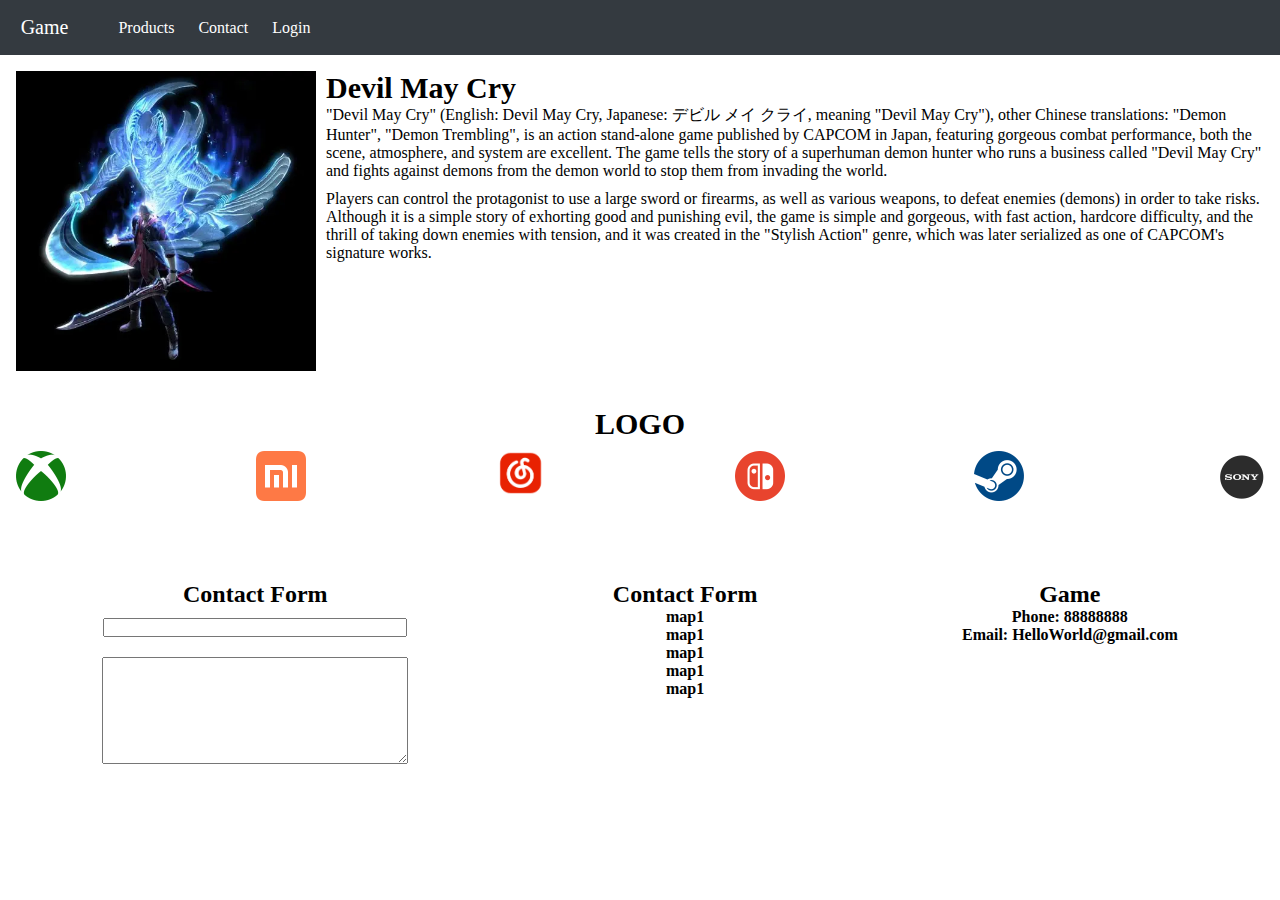
==== commit 2a404b5d: "修改样式" ====
--- a/index.html
+++ b/index.html
@@ -1,146 +1,135 @@
-<!DOCTYPE html>
-<html lang="en">
-  <head>
-    <meta charset="UTF-8" />
-    <meta name="viewport" content="width=device-width, initial-scale=1.0" />
-    <title>Home</title>
-    <link href="./css/style.css" rel="stylesheet" />
-    <link href="./css/lunbo.css" rel="stylesheet" />
-  </head>
-  <body>
-    <nav class="navbar navbar-expand-md bg-dark navbar-dark">
-      <a class="navbar-brand" href="./index.html">Game</a>
-      <button
-        class="navbar-toggler"
-        type="button"
-        data-toggle="collapse"
-        data-target="#collapsibleNavbar"
-      >
-        <span class="navbar-toggler-icon"></span>
-      </button>
-      <div class="collapse navbar-collapse" id="collapsibleNavbar">
-        <ul class="navbar-nav">
-          <li class="nav-item">
-            <a class="nav-link" href="./list.html">Procuts</a>
-          </li>
-          <li class="nav-item">
-            <a class="nav-link" href="./contact.html">Contact</a>
-          </li>
-          <li class="nav-item">
-            <a class="nav-link" href="./login.html">Login</a>
-          </li>
-          <li class="nav-item">
-            <a class="nav-link" href="./doc.html">Doc</a>
-          </li>
-        </ul>
-      </div>
-    </nav>
-    <div class="container-fluid">
-      <div class="" style="display: flex; justify-content: center">
-        <div class="box">
-          <!-- 移动的容器 -->
-          <ul class="list">
-            <!-- 轮播图片 -->
-            <li class="on">
-              <img src="./images/banner1.jpg" alt="" />
-            </li>
-            <li>
-              <img src="./images/bannner3.jpg" alt="" />
-            </li>
-          </ul>
-          <!-- 左右按钮 -->
-          <a class="btn prev" style="display: none">&lt;</a>
-          <a class="btn next" style="display: none">&gt;</a>
-          <!-- 分页器 -->
-          <ol class="page">
-            <li class="on"></li>
-            <li></li>
-          </ol>
-        </div>
-      </div>
-
-      <div class="row detail mt-5">
-        <div class="2 col-md-4 text-center mt-2">
-          <img class="" width="50%" src="./images/thumb.jpg" />
-        </div>
-        <div class="2 col-md-8 info">
-          <h2 class="mt-2">Devil May Cry</h2>
-          <p class="">
-            "Devil May Cry" (English: Devil May Cry, Japanese: デビル メイ
-            クライ, meaning "Devil May Cry"), other Chinese translations: "Demon
-            Hunter", "Demon Trembling", is an action stand-alone game published
-            by CAPCOM in Japan, featuring gorgeous combat performance, both the
-            scene, atmosphere, and system are excellent. The game tells the
-            story of a superhuman demon hunter who runs a business called "Devil
-            May Cry" and fights against demons from the demon world to stop them
-            from invading the world.
-          </p>
-          <p>
-            Players can control the protagonist to use a large sword or
-            firearms, as well as various weapons, to defeat enemies (demons) in
-            order to take risks. Although it is a simple story of exhorting good
-            and punishing evil, the game is simple and gorgeous, with fast
-            action, hardcore difficulty, and the thrill of taking down enemies
-            with tension, and it was created in the "Stylish Action" genre,
-            which was later serialized as one of CAPCOM's signature works.
-          </p>
-        </div>
-      </div>
-      <div class="sponsons mt-3">
-        <h1 align="center">Logo</h1>
-        <div class="row logos text-center">
-          <div class="col-md-2 mt-2">
-            <img width="50" src="./images/xbox_.png" />
-          </div>
-          <div class="col-md-2 mt-2">
-            <img width="50" src="./images/xiaomi.png" />
-          </div>
-          <div class="col-md-2 mt-2">
-            <img width="50" src="./images/netease.png" />
-          </div>
-          <div class="col-md-2 mt-2">
-            <img width="50" src="./images/Nintendo.png" />
-          </div>
-          <div class="col-md-2 mt-2">
-            <img width="50" src="./images/steam.png" />
-          </div>
-          <div class="col-md-2 mt-2">
-            <img width="50" src="./images/Sony.png" />
-          </div>
-        </div>
-      </div>
-      <footer>
-        <div class="row text-center">
-          <div class="col-md-4 col-sm-12 mt-5">
-            <h3>Contact Form</h3>
-            <form>
-              <div class="form-group">
-                <input class="form-control" />
-              </div>
-              <div class="form-group">
-                <textarea rows="5" class="form-control"></textarea>
-              </div>
-              <div class="form-group">
-                <button class="btn btn-primary">Confirm</button>
-              </div>
-            </form>
-          </div>
-          <div class="col-md-4 col-sm-12 mt-5">
-            <h3>Sitemap</h3>
-            <p>map1</p>
-            <p>map1</p>
-            <p>map1</p>
-            <p>map1</p>
-            <p>map1</p>
-          </div>
-          <div class="col-md-4 col-sm-12 mt-5">
-            <h1>Game</h1>
-            <p>Phone: 88888888</p>
-            <p>Email: HelloWorld@gmail.com</p>
-          </div>
-        </div>
-      </footer>
-    </div>
-  </body>
-<script src="js/lunbo.js"></script>
-</html>
+<!DOCTYPE html>
+<html lang="en">
+<head>
+    <meta charset="UTF-8">
+    <meta name="viewport" content="width=device-width, initial-scale=1.0" />
+    <title>Home</title>
+    <link href="./css/app.css" rel="stylesheet">
+<!--    <script src="./js/app.js"></script>-->
+</head>
+<body>
+    <div class="navbar">
+        <div class="navbar-inner">
+            <div class="nav">
+                <div class="logo" onclick="location.href='index.html'">Game</div>
+                <div class="menu">
+                    <ul>
+                        <li>
+                            <a href="./list.html">Products</a>
+                        </li>
+                        <li>
+                            <a href="./dataForm.html">Contact</a>
+                        </li>
+                        <li>
+                            <a href="./login.html">Login</a>
+                        </li>
+
+                    </ul>
+                </div>
+            </div>
+            <div class="mobile-nav-btn" id="mobile-nav-btn">
+                <img width="30" src="./images/menu.png">
+            </div>
+        </div>
+    </div>
+    <div class="mobile-menu" id="mobile-menu" style="display: none">
+        <div class="mobile-menu-inner">
+            <ul>
+                <li>
+                    <a href="">Products</a>
+                </li>
+                <li>
+                    <a href="">Contact</a>
+                </li>
+                <li>
+                    <a href="">Login</a>
+                </li>
+                <li>
+                    <a href="">Doc</a>
+                </li>
+            </ul>
+        </div>
+    </div>
+    <div class="home-main">
+        <div class="product">
+            <div class="thumb">
+                <img src="./images/thumb.jpg">
+            </div>
+            <div class="content">
+                <div class="title">
+                    Devil May Cry
+                </div>
+                <div class="con">
+                    <p style="margin-bottom: 10px">
+                        "Devil May Cry" (English: Devil May Cry, Japanese: デビル メイ クライ, meaning "Devil May Cry"), other Chinese translations: "Demon Hunter", "Demon Trembling", is an action stand-alone game published by CAPCOM in Japan, featuring gorgeous combat performance, both the scene, atmosphere, and system are excellent. The game tells the story of a superhuman demon hunter who runs a business called "Devil May Cry" and fights against demons from the demon world to stop them from invading the world.
+                    </p>
+                    <p>
+                        Players can control the protagonist to use a large sword or firearms, as well as various weapons, to defeat enemies (demons) in order to take risks. Although it is a simple story of exhorting good and punishing evil, the game is simple and gorgeous, with fast action, hardcore difficulty, and the thrill of taking down enemies with tension, and it was created in the "Stylish Action" genre, which was later serialized as one of CAPCOM's signature works.
+                    </p>
+                </div>
+            </div>
+        </div>
+    </div>
+    <div class="logos">
+        <div class="title">LOGO</div>
+        <div class="list">
+            <div class="item">
+                <img width="50" src="./images/xbox_.png" />
+            </div>
+            <div class="item">
+                <img width="50" src="./images/xiaomi.png" />
+            </div>
+            <div class="item">
+                <img width="50" src="./images/netease.png" />
+            </div>
+            <div class="item">
+                <img width="50" src="./images/Nintendo.png" />
+            </div>
+            <div class="item">
+                <img width="50" src="./images/steam.png" />
+            </div>
+            <div class="item">
+                <img width="50" src="./images/Sony.png" />
+            </div>
+        </div>
+    </div>
+    <div class="forms">
+        <div class="contact">
+            <h2>Contact Form</h2>
+            <div class="input-text">
+                <input type="text">
+            </div>
+            <div class="areatext">
+                <textarea rows="7" cols="36"></textarea>
+            </div>
+        </div>
+        <div class="sitemap">
+            <h2>Contact Form</h2>
+            <div style="text-align:  center">
+                <h4>map1</h4>
+                <h4>map1</h4>
+                <h4>map1</h4>
+                <h4>map1</h4>
+                <h4>map1</h4>
+            </div>
+        </div>
+        <div class="game">
+            <h2 align="center">Game</h2>
+            <div style="text-align:  center">
+                <h4>Phone: 88888888</h4>
+                <h4>Email: HelloWorld@gmail.com</h4>
+            </div>
+        </div>
+    </div>
+</body>
+<script>
+    document.getElementById('mobile-nav-btn').addEventListener('click', function() {
+        var myElement = document.getElementById('mobile-menu');
+        if (myElement.style.display === 'none') {
+            myElement.style.display = 'block';
+        } else {
+            myElement.style.display = 'none';
+        }
+    });
+</script>
+</html>--- a/css/app.css
+++ b/css/app.css
@@ -0,0 +1,203 @@
+* {
+    padding: 0;
+    margin: 0;
+}
+
+.display-none {
+    display: none;
+}
+
+.navbar {
+    display: flex;
+    justify-content: center;
+    background-color: #343a40;
+    padding: 1em .5em 1em .5em;
+    position: relative;
+}
+
+.navbar-inner {
+    width: 98%;
+    display: flex;
+    align-items: center;
+    justify-content: space-between;
+}
+
+.navbar-inner .nav {
+    display: flex;
+    align-items: center;
+}
+
+.navbar-inner .logo {
+    color: white;
+    font-size: 20px;
+}
+
+.navbar-inner .menu {
+    margin-left: 30px;
+}
+
+.navbar-inner .menu ul {
+    list-style: none;
+}
+
+.navbar-inner .menu > ul li {
+    display: inline;
+    margin-left: 20px;
+}
+
+.navbar-inner .menu > ul li a:link, .navbar-inner .menu > ul li a:visited {
+    color: white;
+    text-decoration: none;
+}
+
+.mobile-menu {
+    background-color: #343a40;
+    position: absolute;
+    width: 100%;
+    z-index: 10;
+}
+
+.mobile-menu-inner ul {
+    list-style: none;
+    margin-left: 20px;
+    padding-bottom: 20px;
+    padding-top: 10px;
+}
+
+.mobile-menu-inner ul li {
+    margin-bottom: 20px;
+}
+
+.mobile-nav-btn {
+    display: none;
+    cursor: pointer;
+}
+
+.mobile-menu-inner ul li a:link, .mobile-menu-inner ul li a:visited{
+    color: white;
+    text-decoration: none;
+}
+
+@media screen and (max-width: 769px) {
+    .menu {
+        display: none;
+    }
+    .mobile-nav-btn {
+        display: block !important;
+    }
+}
+
+.home-main > .product {
+    display: flex;
+    flex-wrap: wrap;
+    padding: 1em;
+    justify-content: center;
+}
+
+.home-main > .product > .thumb {
+    width: 300px;
+    margin-right: 10px;
+
+}
+
+.home-main > .product > .thumb > img {
+    width: 300px;
+}
+
+.home-main > .product > .content {
+    flex: 1;
+}
+
+.home-main > .product > .content > .title {
+    font-size: 30px;
+    font-weight: bold;
+}
+
+.logos {
+    padding: 1em;
+}
+
+.logos > .title {
+    font-size: 30px;
+    font-weight: bold;
+    text-align: center;
+}
+
+.logos > .list {
+    display: flex;
+    justify-content: space-between;
+    flex-wrap: wrap;
+    margin-top: 10px;
+}
+
+.forms {
+    display: flex;
+    justify-content: space-around;
+    margin-top: 60px;
+    flex-wrap: wrap;
+}
+
+.forms > .contact {
+    display: flex;
+    flex-direction: column;
+    align-items: center;
+    margin-bottom: 20px;
+}
+
+.forms > .contact .input-text {
+    margin-bottom: 20px;
+    margin-top: 10px;
+}
+
+.forms > .contact .input-text input {
+    width: 300px !important;
+}
+
+.forms > .sitemap {
+    margin-bottom: 20px;
+}
+
+.forms > .game {
+    margin-bottom: 20px;
+}
+
+.login {
+    display: flex;
+    width: 100%;
+    justify-content: center;
+    align-items: center;
+    height: 100%;
+    flex-direction: column;
+}
+
+.login-inner {
+    width: 400px;
+    background-color: white;
+    height:300px;
+    border-radius: 6px;
+    padding: 2em;
+}
+
+.login-inner > .form-item {
+    margin-bottom: 20px;
+}
+
+.login-inner > .form-item > .label {
+    margin-bottom: 10px;
+}
+
+.login-inner > .form-item > .compent > input {
+    width: 100%;
+    height: 30px;
+}
+
+.login-inner > .form-item > button {
+    width: 100%;
+    height: 40px;
+    border: 0;
+    color: white;
+    background-color: #0aa1ed;
+    margin-top: 20px;
+}
+
+
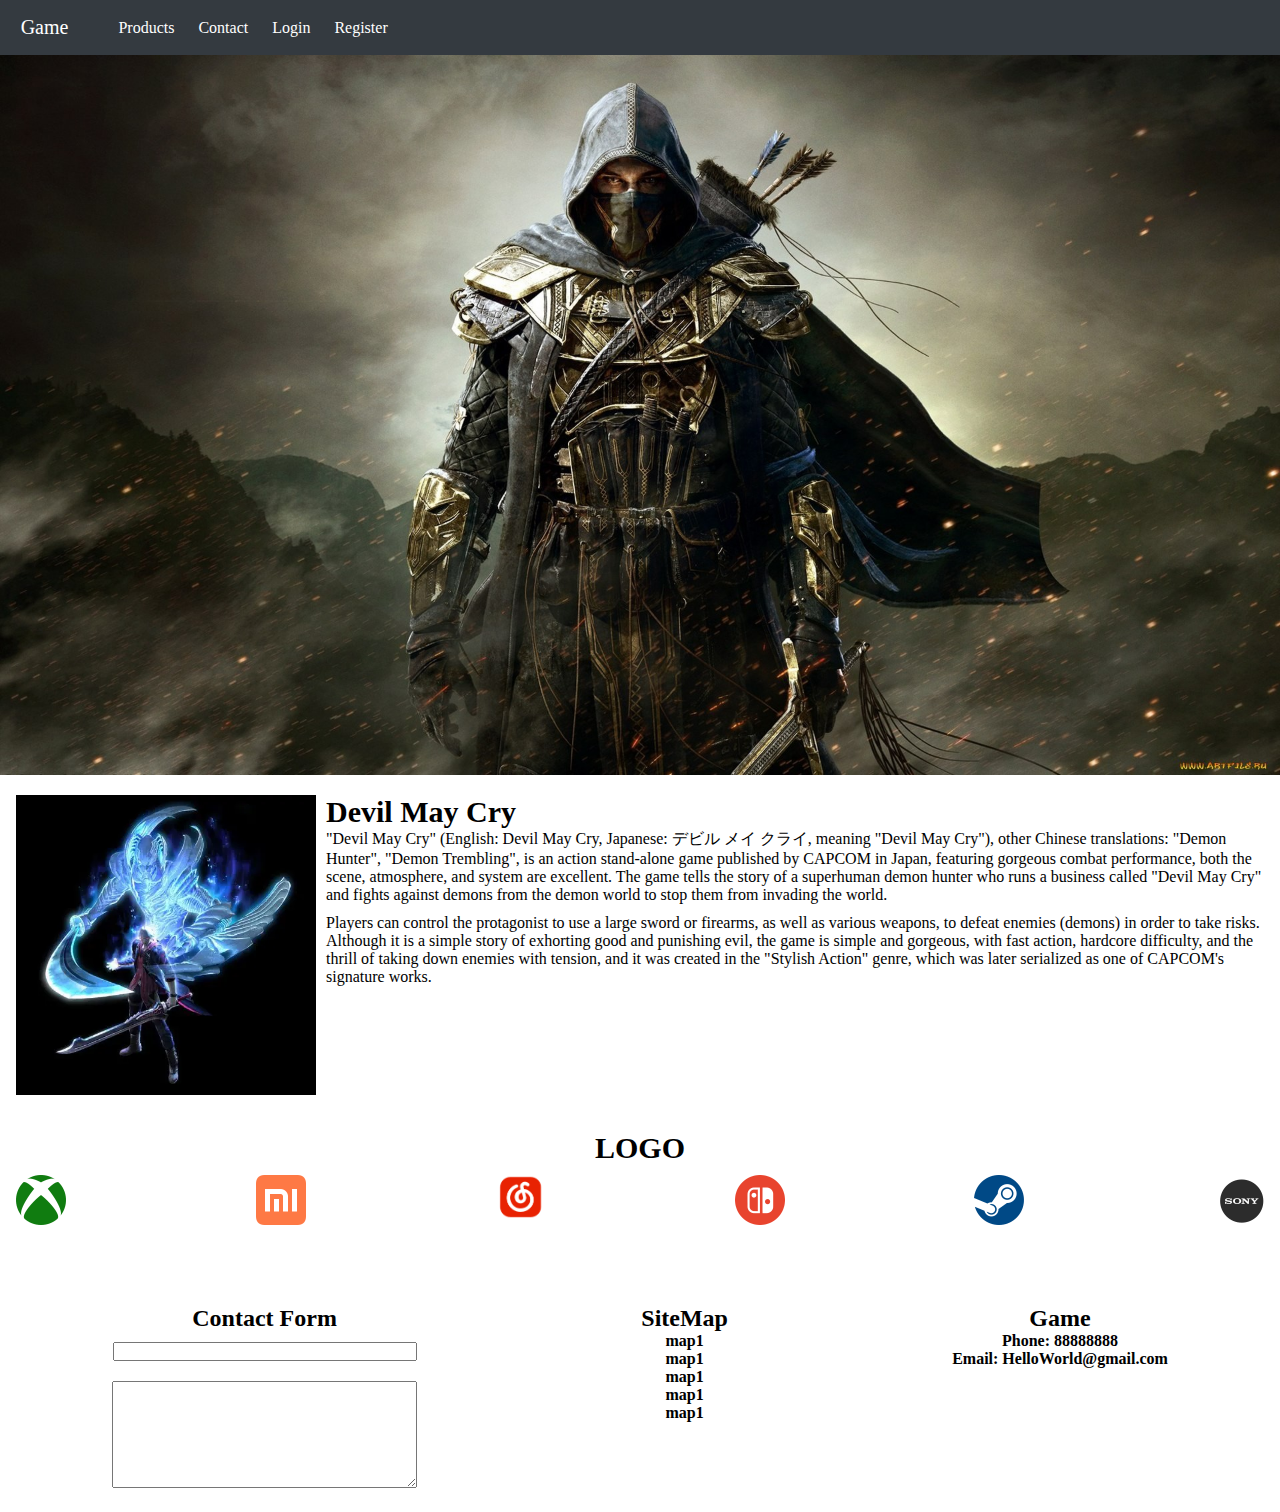
==== commit 8b99a02a: "更新文件" ====
--- a/index.html
+++ b/index.html
@@ -18,12 +18,14 @@
                             <a href="./list.html">Products</a>
                         </li>
                         <li>
-                            <a href="./dataForm.html">Contact</a>
+                            <a href="./contact.html">Contact</a>
                         </li>
                         <li>
                             <a href="./login.html">Login</a>
                         </li>
-
+                        <li>
+                            <a href="./register.html">Register</a>
+                        </li>
                     </ul>
                 </div>
             </div>
@@ -36,21 +38,24 @@
         <div class="mobile-menu-inner">
             <ul>
                 <li>
-                    <a href="">Products</a>
+                    <a href="./list.html">Products</a>
                 </li>
                 <li>
-                    <a href="">Contact</a>
+                    <a href="./contact.html">Contact</a>
                 </li>
                 <li>
-                    <a href="">Login</a>
+                    <a href="./login.html">Login</a>
                 </li>
                 <li>
-                    <a href="">Doc</a>
+                    <a href="./register.html">Register</a>
                 </li>
             </ul>
         </div>
     </div>
     <div class="home-main">
+        <div class="banner">
+            <img width="100%" src="./images/banner1.jpg">
+        </div>
         <div class="product">
             <div class="thumb">
                 <img src="./images/thumb.jpg">
@@ -104,7 +109,7 @@
             </div>
         </div>
         <div class="sitemap">
-            <h2>Contact Form</h2>
+            <h2>SiteMap</h2>
             <div style="text-align:  center">
                 <h4>map1</h4>
                 <h4>map1</h4>
--- a/css/app.css
+++ b/css/app.css
@@ -191,13 +191,17 @@
     height: 30px;
 }
 
-.login-inner > .form-item > button {
+.login-inner > .form-item > a {
     width: 100%;
     height: 40px;
     border: 0;
     color: white;
     background-color: #0aa1ed;
     margin-top: 20px;
-}
-
-
+    text-decoration: none;
+    display: flex;
+    justify-content: center;
+    align-items: center;
+}
+
+
